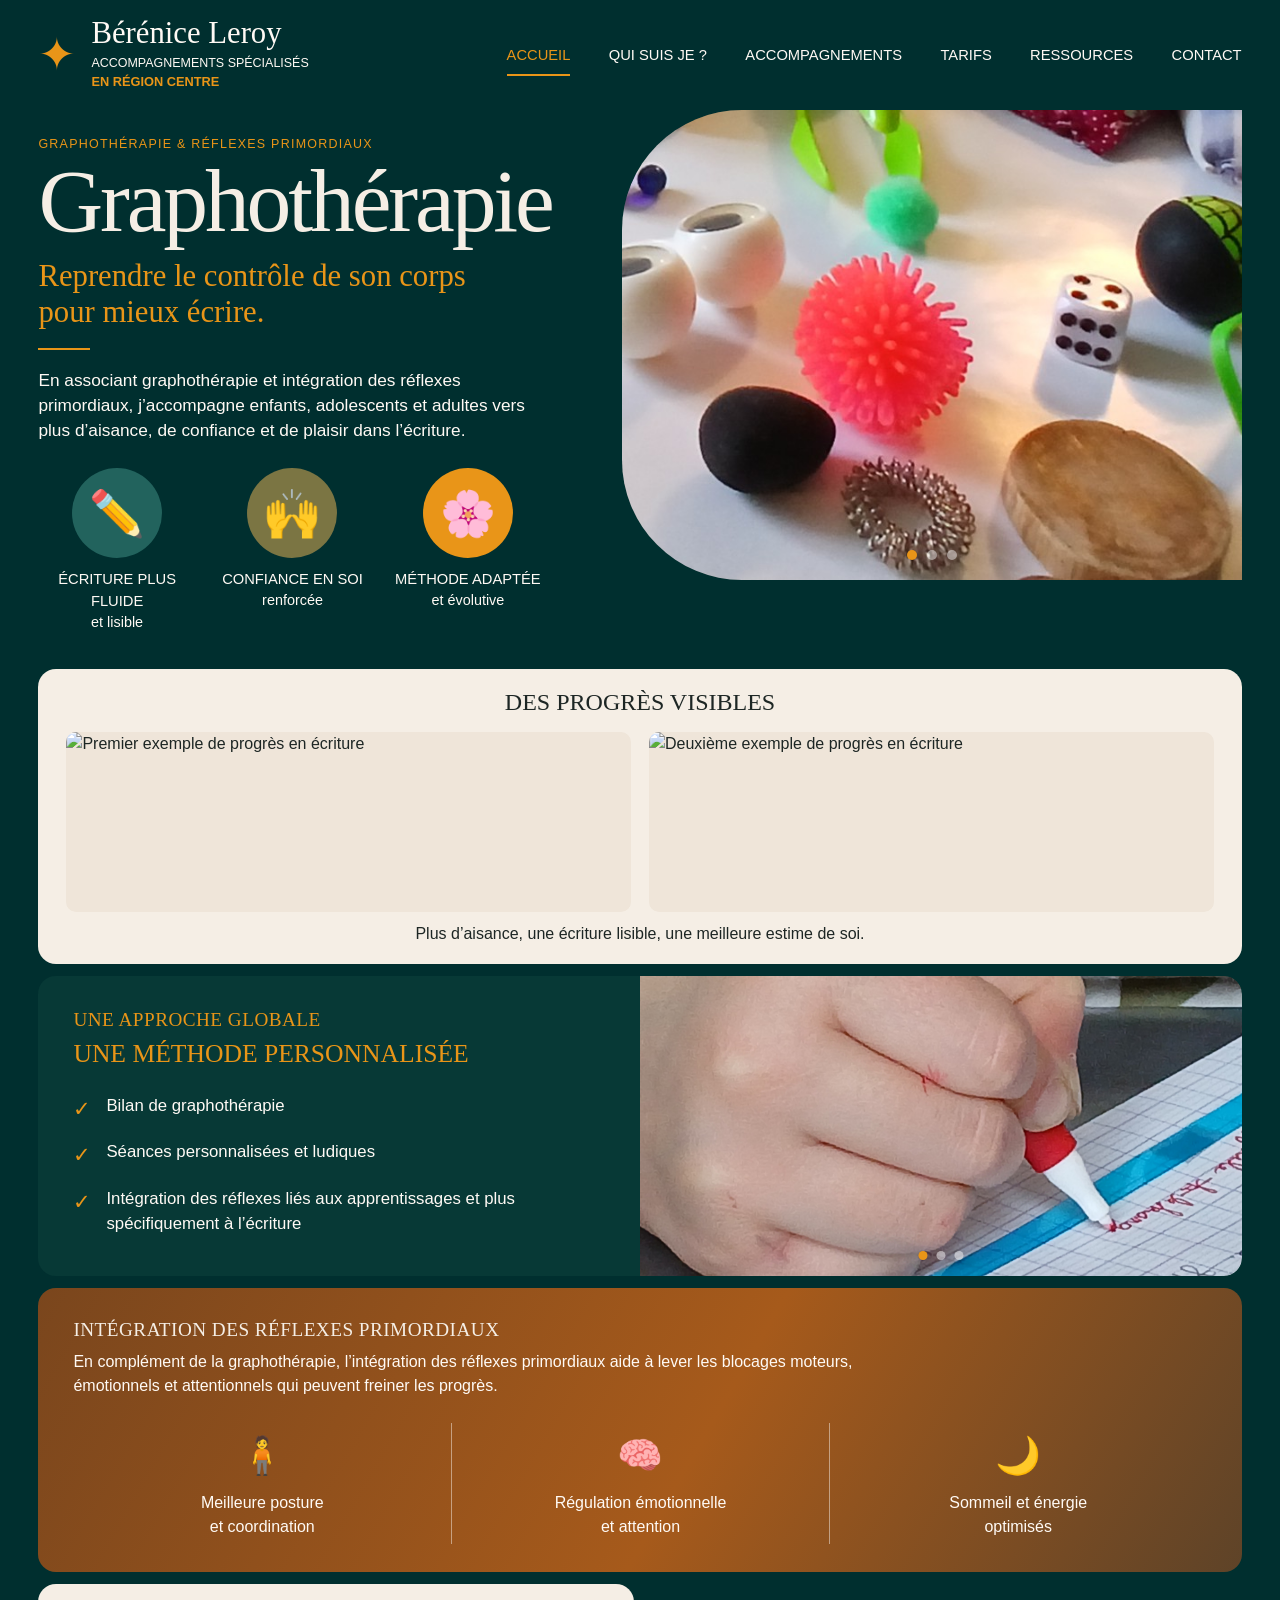
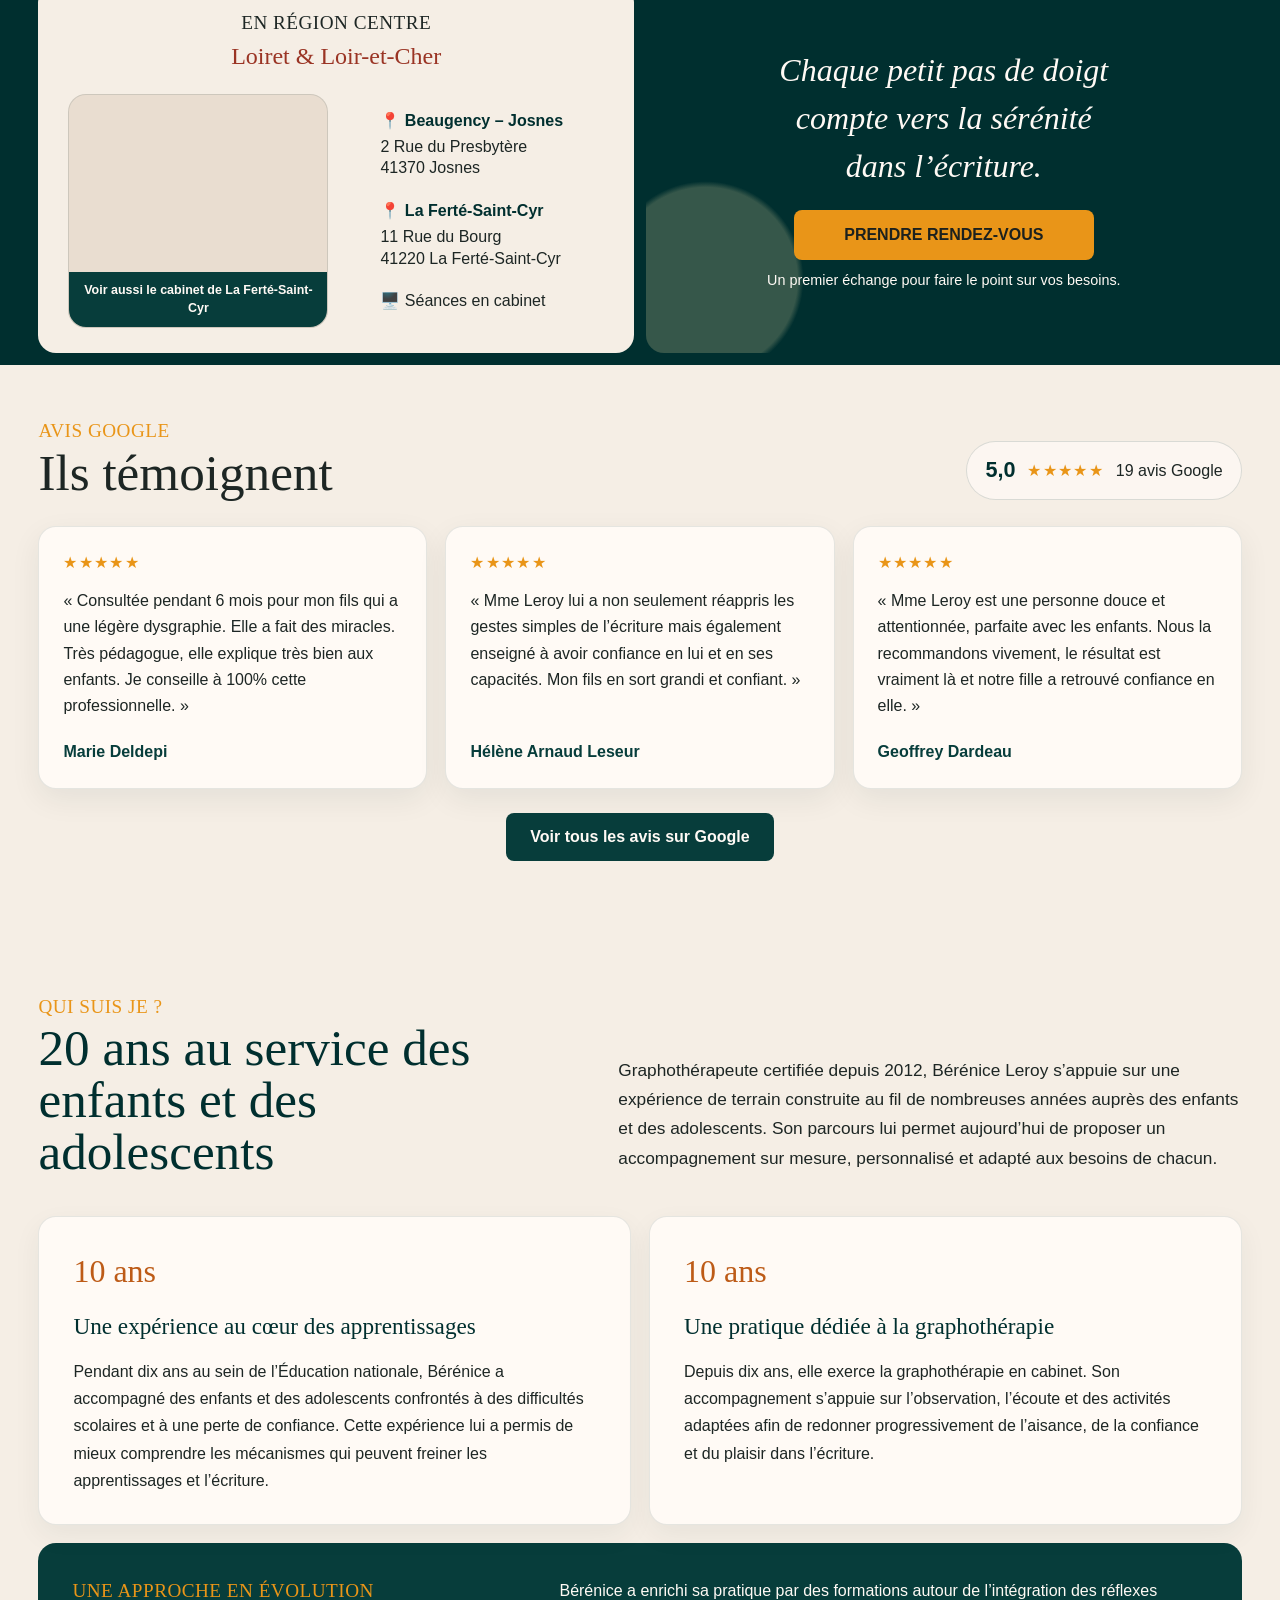
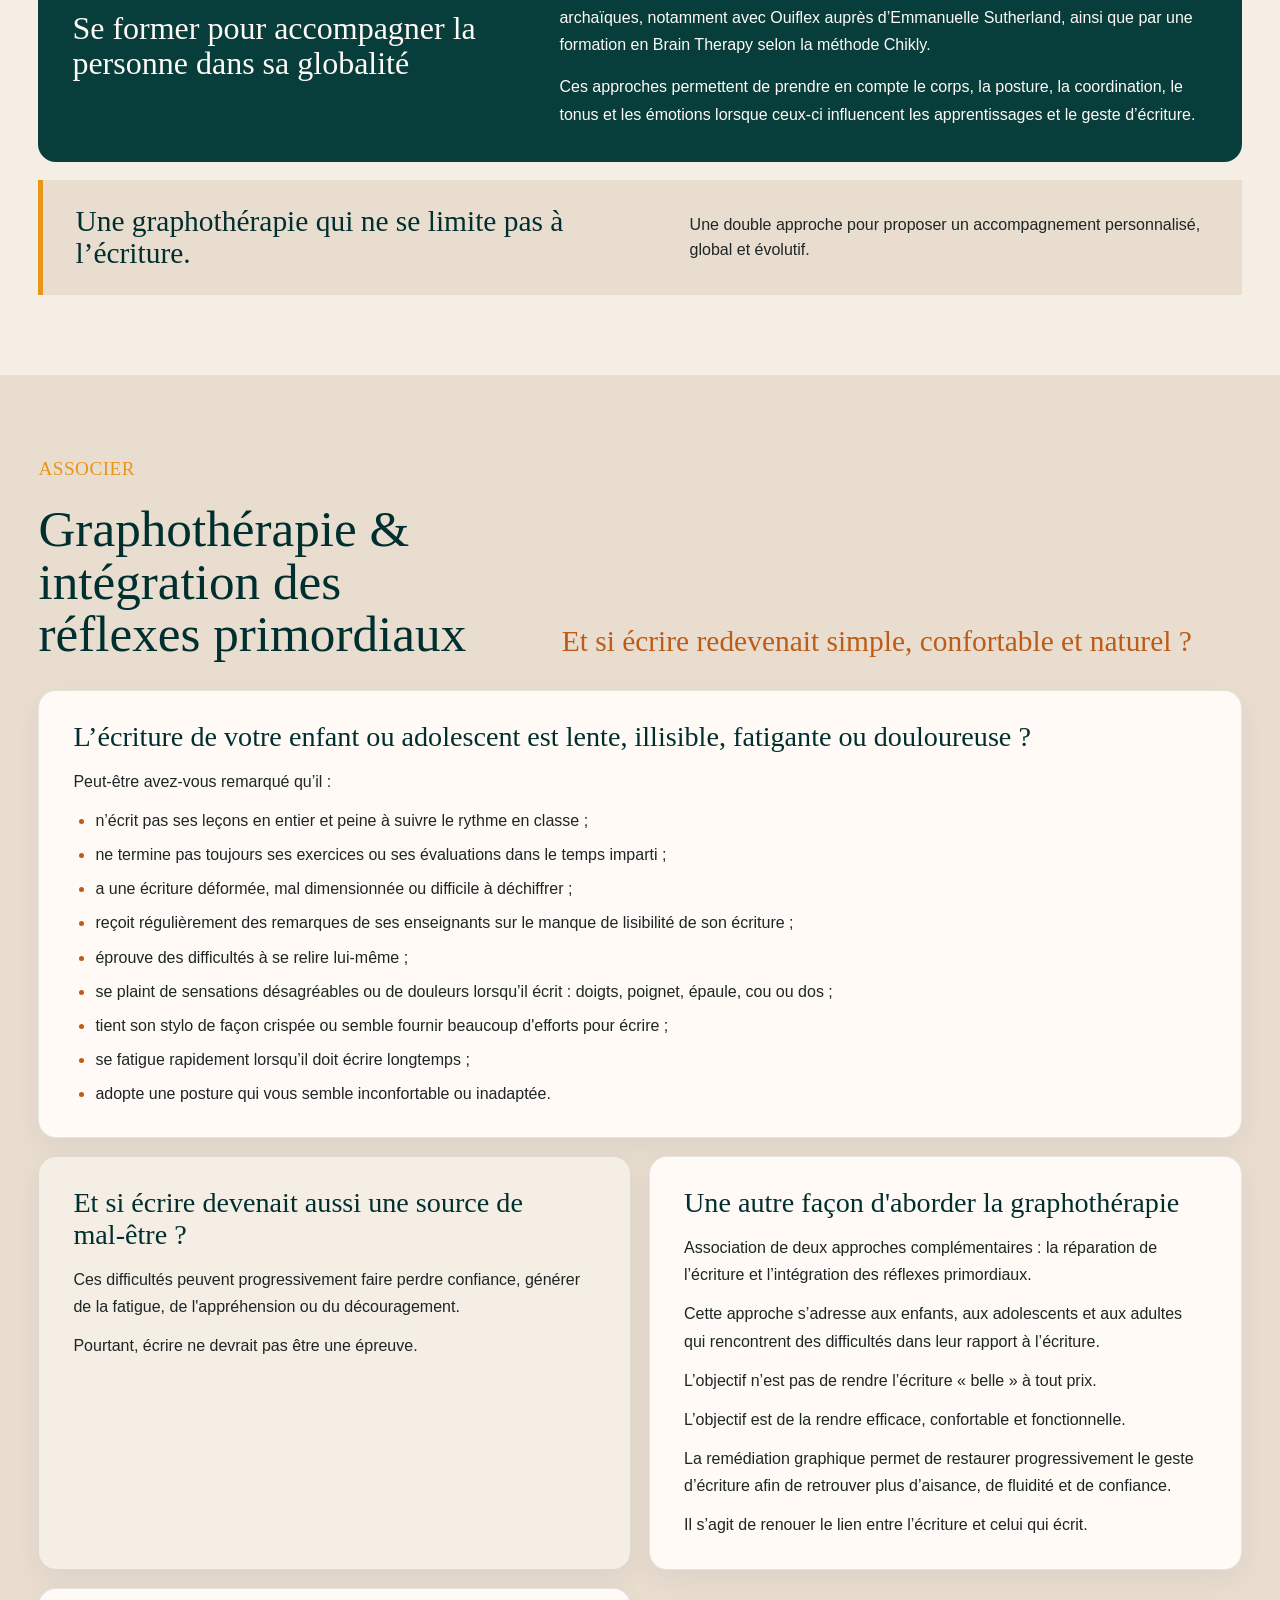
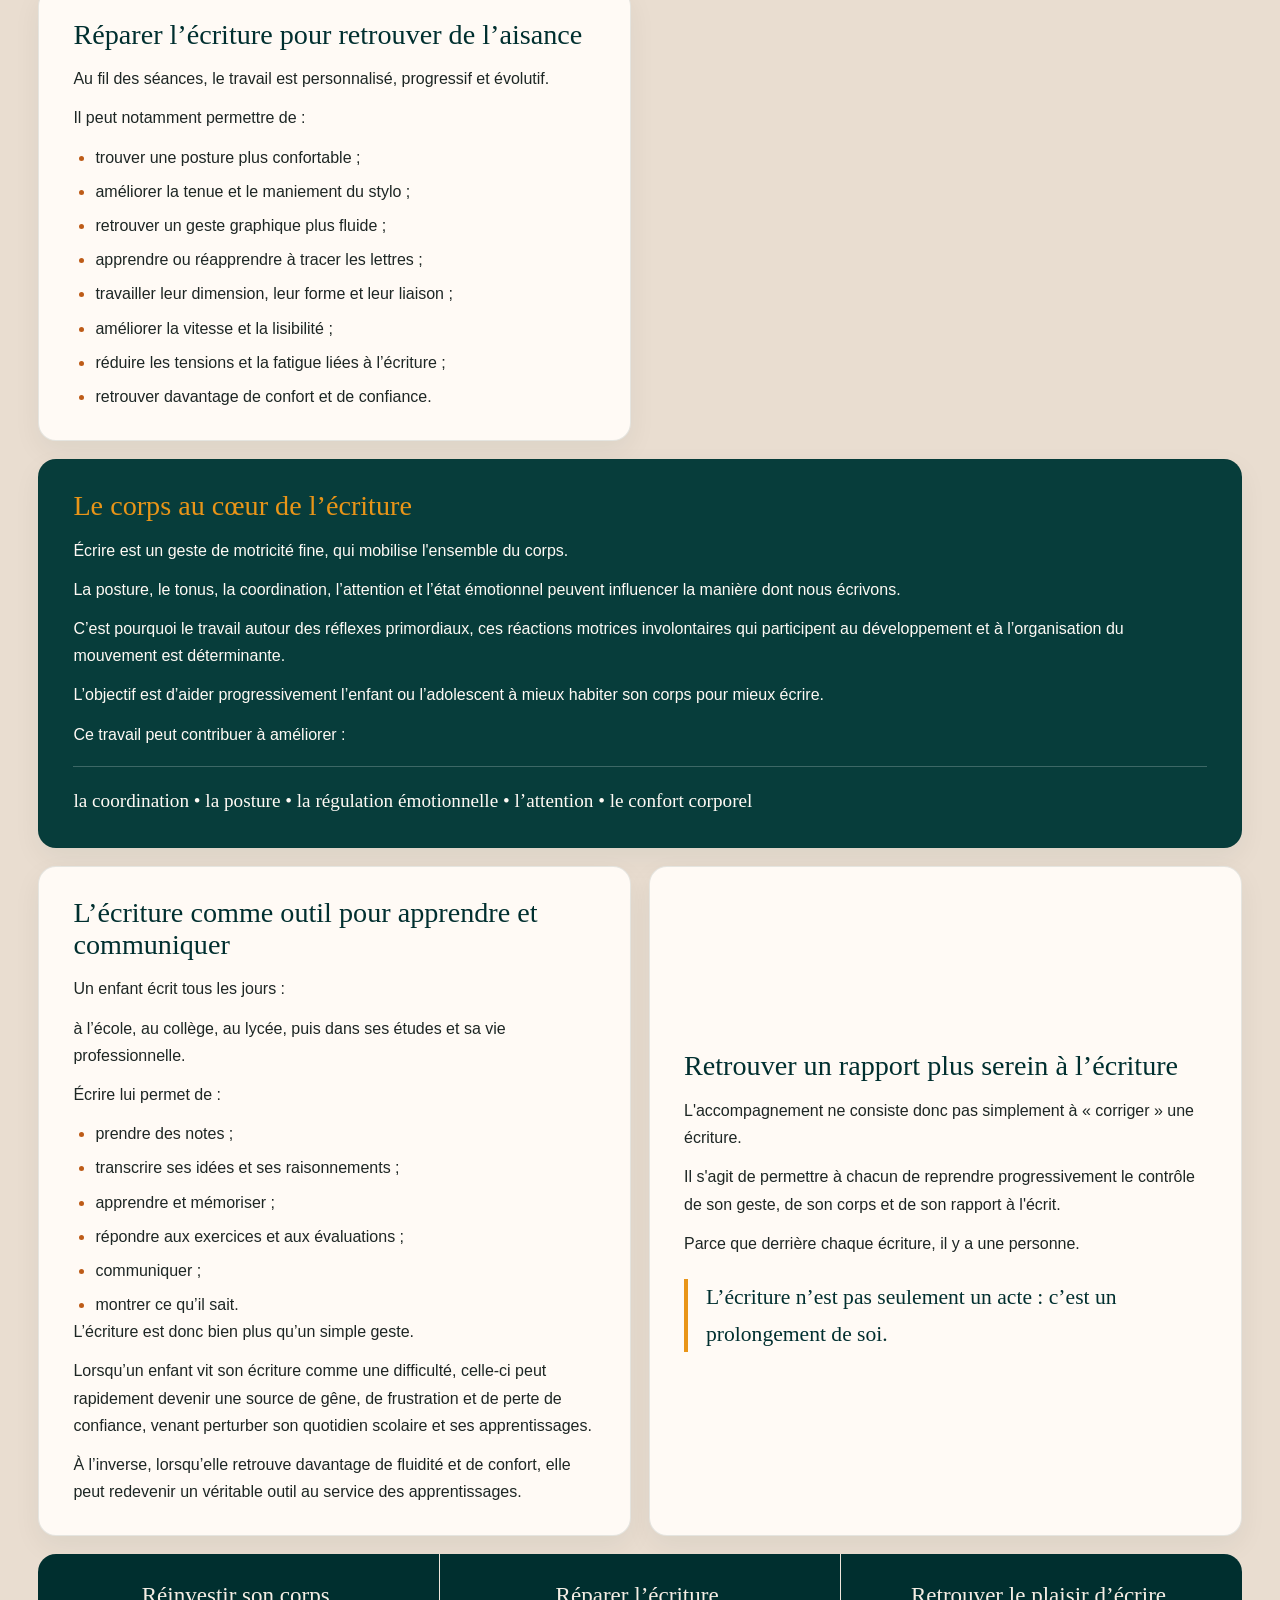
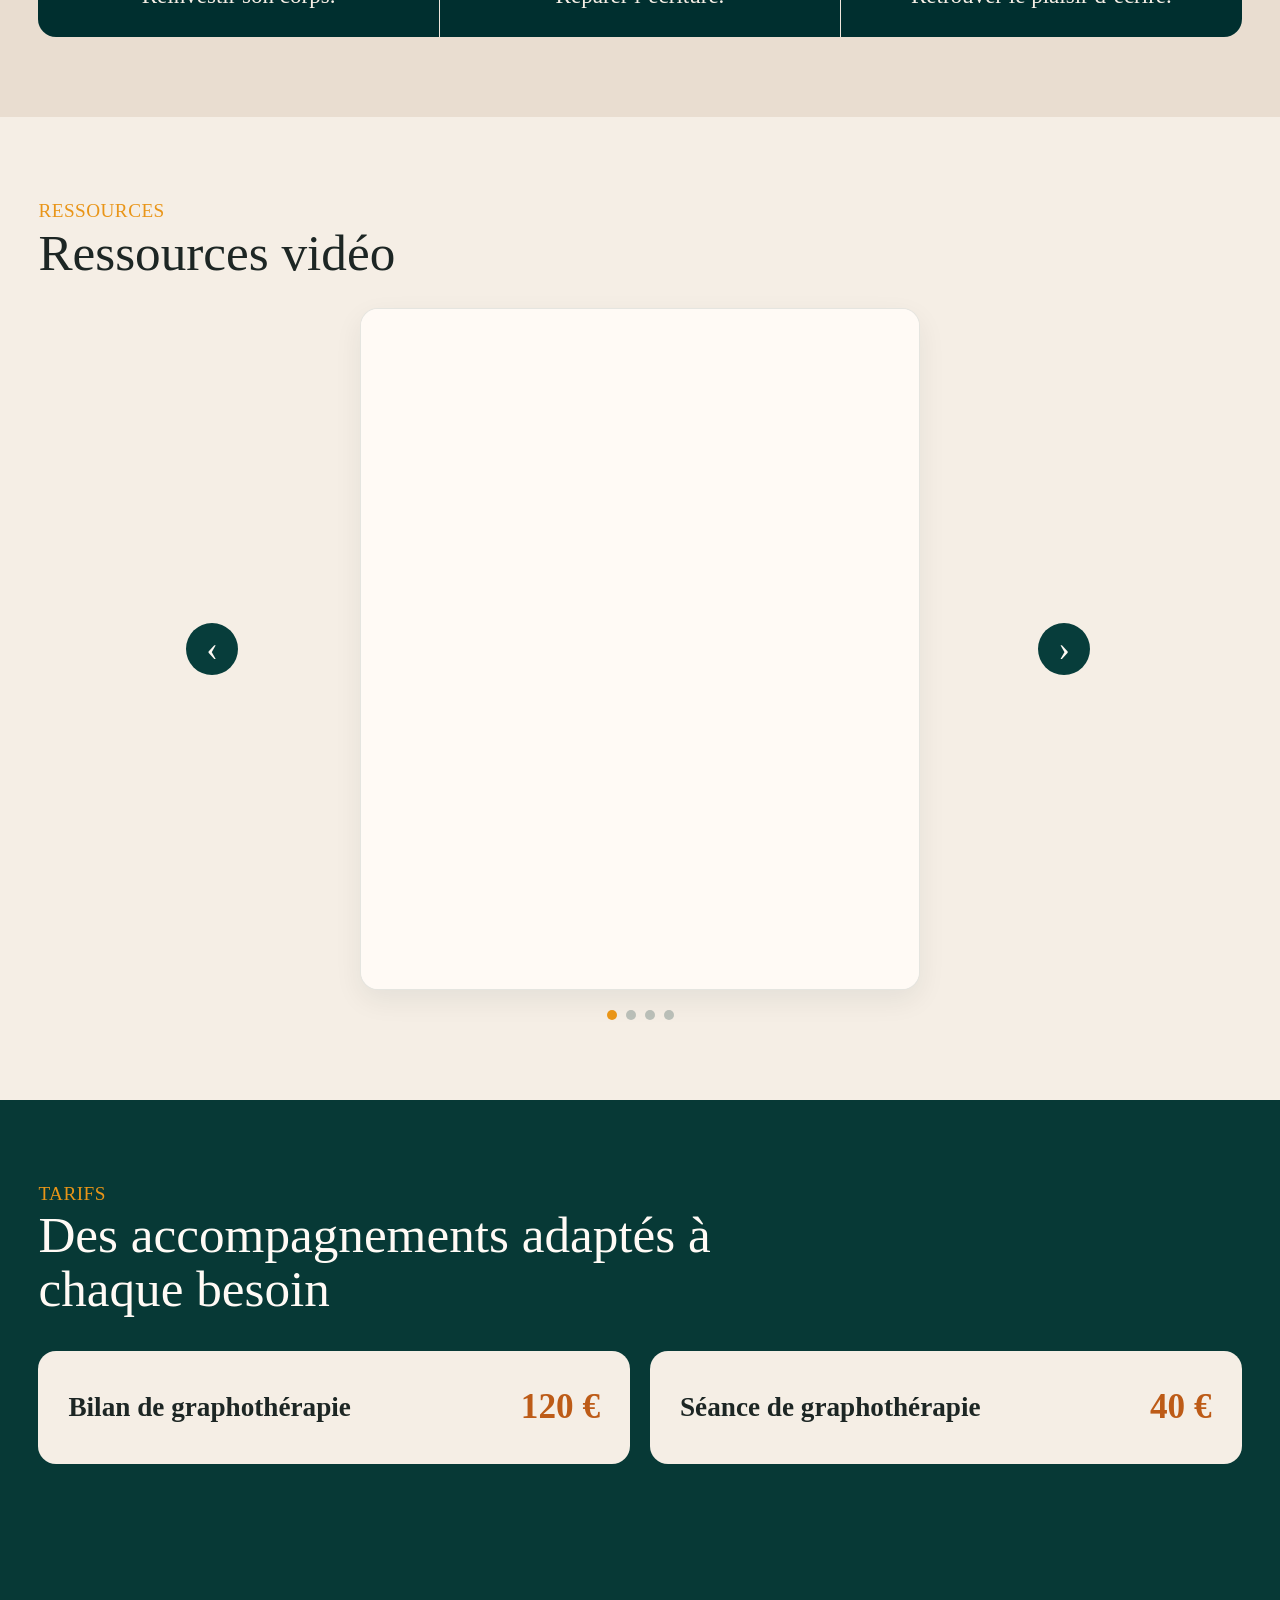
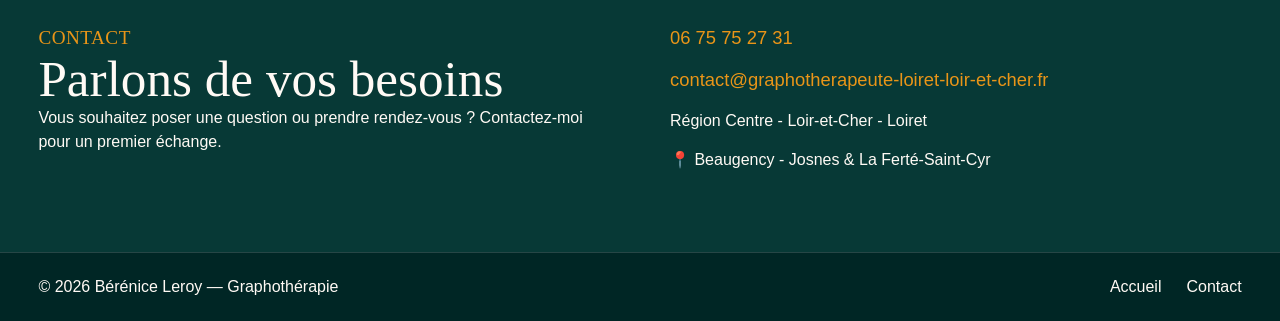
==== index.html @ ff58ca04 "add "accompagnement"" ====
<!DOCTYPE html>
<html lang="fr">
<head>
  <meta charset="UTF-8">
  <meta name="viewport" content="width=device-width, initial-scale=1.0">

  <title>Graphothérapie en région Centre | Bérénice Leroy</title>
  <meta
    name="description"
    content="Accompagnement en graphothérapie pour enfants, adolescents et adultes en région Centre. Écriture, confiance en soi et intégration des réflexes primordiaux."
  >

  <link rel="stylesheet" href="style.css">
</head>

<body>

  <header class="site-header">
    <div class="container header-inner">

      <a href="#accueil" class="brand">
        <div class="brand-icon" aria-hidden="true">✦</div>

        <div class="brand-text">
          <span class="brand-name">Bérénice Leroy</span>
          <span class="brand-subtitle">Accompagnements spécialisés</span>
          <span class="brand-region">En région Centre</span>
        </div>
      </a>

      <nav class="main-nav" aria-label="Navigation principale">
        <a href="#accueil" class="active">Accueil</a>
        <a href="#quisuisje">Qui suis je ?</a>
        <a href="#accompagnement-detail">Accompagnements</a>
        <a href="#tarifs">Tarifs</a>
        <a href="#ressources">Ressources</a>
        <a href="#contact">Contact</a>
      </nav>

    </div>
  </header>


  <main>

    <section class="hero" id="accueil">
      <div class="container hero-grid">

        <div class="hero-content">
          <p class="eyebrow">Graphothérapie & réflexes primordiaux</p>

          <h1>Graphothérapie</h1>

          <h2>Reprendre le contrôle de son corps<br>pour mieux écrire.</h2>

          <div class="accent-line"></div>

          <p class="hero-text">
            En associant graphothérapie et intégration des réflexes primordiaux,
            j’accompagne enfants, adolescents et adultes vers plus d’aisance,
            de confiance et de plaisir dans l’écriture.
          </p>

          <div class="benefits">

            <article class="benefit-card">
              <div class="benefit-icon">✏️</div>
              <h3>Écriture plus fluide</h3>
              <p>et lisible</p>
            </article>

            <article class="benefit-card">
              <div class="benefit-icon">🙌</div>
              <h3>Confiance en soi</h3>
              <p>renforcée</p>
            </article>

            <article class="benefit-card">
              <div class="benefit-icon">🌸</div>
              <h3>Méthode adaptée</h3>
              <p>et évolutive</p>
            </article>

          </div>
        </div>


        <div class="hero-visual">
  <div class="hero-slider">
    <img src="images/crayon1.jpg" alt="Matériel utilisé en graphothérapie" class="hero-slide active">
    <img src="images/crayon2.jpg" alt="Stylos et outils d'écriture" class="hero-slide">
    <img src="images/crayon3.jpg" alt="Matériel ludique et outils de motricité fine" class="hero-slide">

    <div class="hero-dots" aria-label="Navigation des images">
      <button class="hero-dot active" aria-label="Afficher l'image 1"></button>
      <button class="hero-dot" aria-label="Afficher l'image 2"></button>
      <button class="hero-dot" aria-label="Afficher l'image 3"></button>
    </div>
  </div>
</div>
    </section>


    <section class="progress-section">
    <div class="container">

        <div class="progress-card">

            <h2>Des progrès visibles</h2>

            <div class="progress-comparison">

    <div class="writing-sample">
        <img src="images/écriture avantaprès 1.jpg"
             alt="Premier exemple de progrès en écriture"
             class="progress-image" onclick="openProgressImage(this.src)">
    </div>

    <div class="writing-sample">
        <img src="images/écriture avantaprès 2.jpg"
             alt="Deuxième exemple de progrès en écriture"
             class="progress-image" onclick="openProgressImage(this.src)">
    </div>

</div>

            <p class="progress-caption">
                Plus d’aisance, une écriture lisible, une meilleure estime de soi.
            </p>

        </div>

    </div>
</section>


    <section class="approach-section" id="accompagnements">
      <div class="container approach-grid">

        <div class="approach-content">
          <p class="section-kicker">Une approche globale</p>

          <h2>Une méthode personnalisée</h2>

          <ul class="approach-list">
            <li>
              <span class="list-icon">✓</span>
              <span>Bilan de graphothérapie</span>
            </li>

            <li>
              <span class="list-icon">✓</span>
              <span>Séances personnalisées et ludiques</span>
            </li>

            <li>
              <span class="list-icon">✓</span>
              <span>
                Intégration des réflexes liés aux apprentissages
                et plus spécifiquement à l’écriture
              </span>
            </li>
          </ul>
        </div>

        <div class="approach-visual" style="position:relative; min-height:300px; height:300px; overflow:hidden;">
          <div class="approach-slider" style="position:absolute; inset:0; overflow:hidden; background:#183a36; border-radius:0 18px 18px 0;">
            <img src="images/accompagnement1.jpg"
                 alt="Exercice de graphothérapie avec feutre"
                 class="approach-slide active"
                 style="position:absolute; inset:0; width:100%; height:100%; object-fit:cover; object-position:center; opacity:1; transition:opacity .8s ease;">
            <img src="images/accompagnement2.jpg"
                 alt="Exercice de graphothérapie avec stylo"
                 class="approach-slide"
                 style="position:absolute; inset:0; width:100%; height:100%; object-fit:contain; object-position:center; opacity:0; transition:opacity .8s ease; background:#183a36;">
            <img src="images/accompagnement3.jpg"
                 alt="Exercice d’écriture guidée"
                 class="approach-slide"
                 style="position:absolute; inset:0; width:100%; height:100%; object-fit:cover; object-position:center; opacity:0; transition:opacity .8s ease;">

            <div class="approach-dots" aria-label="Navigation des photos d’accompagnement"
                 style="position:absolute; left:50%; bottom:16px; transform:translateX(-50%); display:flex; gap:9px; z-index:4;">
              <button class="approach-dot active" aria-label="Afficher la photo d’accompagnement 1"
                      style="width:9px; height:9px; border:0; border-radius:50%; background:#e99518; cursor:pointer; padding:0;"></button>
              <button class="approach-dot" aria-label="Afficher la photo d’accompagnement 2"
                      style="width:9px; height:9px; border:0; border-radius:50%; background:rgba(255,255,255,.48); cursor:pointer; padding:0;"></button>
              <button class="approach-dot" aria-label="Afficher la photo d’accompagnement 3"
                      style="width:9px; height:9px; border:0; border-radius:50%; background:rgba(255,255,255,.48); cursor:pointer; padding:0;"></button>
            </div>
          </div>
        </div>

      </div>
    </section>


    <section class="reflexes-section">
      <div class="container">

        <div class="reflexes-card">

          <div class="reflexes-intro">
            <p class="section-kicker">Intégration des réflexes primordiaux</p>

            <p>
              En complément de la graphothérapie, l’intégration des réflexes
              primordiaux aide à lever les blocages moteurs, émotionnels
              et attentionnels qui peuvent freiner les progrès.
            </p>
          </div>

          <div class="reflexes-benefits">

            <article>
              <div class="reflex-icon">🧍</div>
              <h3>Meilleure posture</h3>
              <p>et coordination</p>
            </article>

            <article>
              <div class="reflex-icon">🧠</div>
              <h3>Régulation émotionnelle</h3>
              <p>et attention</p>
            </article>

            <article>
              <div class="reflex-icon">🌙</div>
              <h3>Sommeil et énergie</h3>
              <p>optimisés</p>
            </article>

          </div>

        </div>

      </div>
    </section>


    <section class="region-section">
      <div class="container region-grid">

        <div class="region-card">
          <p class="section-kicker">En région Centre</p>

          <h2>Loiret & Loir-et-Cher</h2>

          <div class="region-content">

            <div class="cabinet-map">
              <iframe
                src="https://www.google.com/maps?q=2%20Rue%20du%20Presbyt%C3%A8re%2C%2041370%20Josnes&output=embed"
                title="Carte du cabinet de Josnes"
                loading="lazy"
                referrerpolicy="no-referrer-when-downgrade">
              </iframe>
              <a class="map-secondary-link"
                 href="https://www.google.com/maps/search/?api=1&query=11%20Rue%20du%20Bourg%2C%2041220%20La%20Fert%C3%A9-Saint-Cyr"
                 target="_blank" rel="noopener noreferrer">
                Voir aussi le cabinet de La Ferté-Saint-Cyr
              </a>
            </div>

            <div class="region-details">
              <div>
                <strong>📍 Beaugency – Josnes</strong>
                <p>2 Rue du Presbytère<br>41370 Josnes</p>
              </div>
              <div>
                <strong>📍 La Ferté-Saint-Cyr</strong>
                <p>11 Rue du Bourg<br>41220 La Ferté-Saint-Cyr</p>
              </div>
              <p>🖥️ Séances en cabinet</p>
            </div>

          </div>
        </div>


        <div class="appointment-card">

          <p class="appointment-quote">
            Chaque petit pas de doigt<br>
            compte vers la sérénité<br>
            dans l’écriture.
          </p>

          <a href="mailto:contact@graphotherapeute-loiret-loir-et-cher.fr?subject=Demande%20de%20rendez-vous" class="cta-button">
            Prendre rendez-vous
          </a>

          <p class="appointment-note">
            Un premier échange pour faire le point sur vos besoins.
          </p>

        </div>

      </div>
    </section>


    <section class="reviews-section" id="avis">
      <div class="container">
        <div class="reviews-header"><div><p class="section-kicker">Avis Google</p><h2>Ils témoignent</h2></div>
          <div class="google-rating"><strong>5,0</strong><span class="review-stars">★★★★★</span><span>19 avis Google</span></div>
        </div>
        <div class="reviews-grid">
          <article class="review-card"><div class="review-stars">★★★★★</div><p>« Consultée pendant 6 mois pour mon fils qui a une légère dysgraphie. Elle a fait des miracles. Très pédagogue, elle explique très bien aux enfants. Je conseille à 100% cette professionnelle. »</p><footer>Marie Deldepi</footer></article>
          <article class="review-card"><div class="review-stars">★★★★★</div><p>« Mme Leroy lui a non seulement réappris les gestes simples de l’écriture mais également enseigné à avoir confiance en lui et en ses capacités. Mon fils en sort grandi et confiant. »</p><footer>Hélène Arnaud Leseur</footer></article>
          <article class="review-card"><div class="review-stars">★★★★★</div><p>« Mme Leroy est une personne douce et attentionnée, parfaite avec les enfants. Nous la recommandons vivement, le résultat est vraiment là et notre fille a retrouvé confiance en elle. »</p><footer>Geoffrey Dardeau</footer></article>
        </div>
        <div class="reviews-action"><a class="google-reviews-link" href="https://share.google/9VYpyXIqW1ytSVG9W" target="_blank" rel="noopener noreferrer">Voir tous les avis sur Google</a></div>
      </div>
    </section>

    <section class="about-section" id="quisuisje">
      <div class="container">

        <div class="about-intro">
          <div>
            <p class="section-kicker">Qui suis je ?</p>
            <h2>20 ans au service des enfants et des adolescents</h2>
          </div>

          <p class="about-lead">
            Graphothérapeute certifiée depuis 2012, Bérénice Leroy s’appuie sur une expérience
            de terrain construite au fil de nombreuses années auprès des enfants et des adolescents.
            Son parcours lui permet aujourd’hui de proposer un accompagnement sur mesure,
            personnalisé et adapté aux besoins de chacun.
          </p>
        </div>

        <div class="about-columns">
          <article class="about-card">
            <span class="about-number">10 ans</span>
            <h3>Une expérience au cœur des apprentissages</h3>
            <p>
              Pendant dix ans au sein de l’Éducation nationale, Bérénice a accompagné des enfants
              et des adolescents confrontés à des difficultés scolaires et à une perte de confiance.
              Cette expérience lui a permis de mieux comprendre les mécanismes qui peuvent freiner
              les apprentissages et l’écriture.
            </p>
          </article>

          <article class="about-card">
            <span class="about-number">10 ans</span>
            <h3>Une pratique dédiée à la graphothérapie</h3>
            <p>
              Depuis dix ans, elle exerce la graphothérapie en cabinet. Son accompagnement
              s’appuie sur l’observation, l’écoute et des activités adaptées afin de redonner
              progressivement de l’aisance, de la confiance et du plaisir dans l’écriture.
            </p>
          </article>
        </div>

        <div class="about-evolution">
          <div class="about-evolution-title">
            <p class="section-kicker">Une approche en évolution</p>
            <h3>Se former pour accompagner la personne dans sa globalité</h3>
          </div>

          <div class="about-evolution-text">
            <p>
              Bérénice a enrichi sa pratique par des formations autour de l’intégration des réflexes
              archaïques, notamment avec Ouiflex auprès d’Emmanuelle Sutherland, ainsi que par une
              formation en Brain Therapy selon la méthode Chikly.
            </p>
            <p>
              Ces approches permettent de prendre en compte le corps, la posture, la coordination,
              le tonus et les émotions lorsque ceux-ci influencent les apprentissages et le geste
              d’écriture.
            </p>
          </div>
        </div>

        <div class="about-signature">
          <span>Une graphothérapie qui ne se limite pas à l’écriture.</span>
          <p>
            Une double approche pour proposer un accompagnement personnalisé,
            global et évolutif.
          </p>
        </div>

      </div>
    </section>


    <section class="accompagnement-detail-section" id="accompagnement-detail">
      <div class="container">
        <div class="accompagnement-detail-intro">
          <p class="section-kicker">Associer</p>
          <h2>Graphothérapie &amp; intégration des réflexes primordiaux</h2>
          <p class="accompagnement-detail-hook">Et si écrire redevenait simple, confortable et naturel ?</p>
        </div>

        <div class="accompagnement-detail-grid">
          <article class="accompagnement-detail-card accompagnement-detail-card-wide">
            <h3>L’écriture de votre enfant ou adolescent est lente, illisible, fatigante ou douloureuse ?</h3>
            <p>Peut-être avez-vous remarqué qu’il :</p>
            <ul>
              <li>n’écrit pas ses leçons en entier et peine à suivre le rythme en classe ;</li>
              <li>ne termine pas toujours ses exercices ou ses évaluations dans le temps imparti ;</li>
              <li>a une écriture déformée, mal dimensionnée ou difficile à déchiffrer ;</li>
              <li>reçoit régulièrement des remarques de ses enseignants sur le manque de lisibilité de son écriture ;</li>
              <li>éprouve des difficultés à se relire lui-même ;</li>
              <li>se plaint de sensations désagréables ou de douleurs lorsqu’il écrit : doigts, poignet, épaule, cou ou dos ;</li>
              <li>tient son stylo de façon crispée ou semble fournir beaucoup d'efforts pour écrire ;</li>
              <li>se fatigue rapidement lorsqu’il doit écrire longtemps ;</li>
              <li>adopte une posture qui vous semble inconfortable ou inadaptée.</li>
            </ul>
          </article>

          <article class="accompagnement-detail-card accompagnement-detail-emphasis">
            <h3>Et si écrire devenait aussi une source de mal-être ?</h3>
            <p>Ces difficultés peuvent progressivement faire perdre confiance, générer de la fatigue, de l'appréhension ou du découragement.</p>
            <p>Pourtant, écrire ne devrait pas être une épreuve.</p>
          </article>

          <article class="accompagnement-detail-card">
            <h3>Une autre façon d'aborder la graphothérapie</h3>
            <p>Association de deux approches complémentaires : la réparation de l’écriture et l’intégration des réflexes primordiaux.</p>
            <p>Cette approche s’adresse aux enfants, aux adolescents et aux adultes qui rencontrent des difficultés dans leur rapport à l’écriture.</p>
            <p>L’objectif n’est pas de rendre l’écriture « belle » à tout prix.</p>
            <p>L’objectif est de la rendre efficace, confortable et fonctionnelle.</p>
            <p>La remédiation graphique permet de restaurer progressivement le geste d’écriture afin de retrouver plus d’aisance, de fluidité et de confiance.</p>
            <p>Il s’agit de renouer le lien entre l’écriture et celui qui écrit.</p>
          </article>

          <article class="accompagnement-detail-card">
            <h3>Réparer l’écriture pour retrouver de l’aisance</h3>
            <p>Au fil des séances, le travail est personnalisé, progressif et évolutif.</p>
            <p>Il peut notamment permettre de :</p>
            <ul>
              <li>trouver une posture plus confortable ;</li><li>améliorer la tenue et le maniement du stylo ;</li>
              <li>retrouver un geste graphique plus fluide ;</li><li>apprendre ou réapprendre à tracer les lettres ;</li>
              <li>travailler leur dimension, leur forme et leur liaison ;</li><li>améliorer la vitesse et la lisibilité ;</li>
              <li>réduire les tensions et la fatigue liées à l’écriture ;</li><li>retrouver davantage de confort et de confiance.</li>
            </ul>
          </article>

          <article class="accompagnement-detail-card accompagnement-detail-card-wide accompagnement-detail-dark">
            <h3>Le corps au cœur de l’écriture</h3>
            <p>Écrire est un geste de motricité fine, qui mobilise l'ensemble du corps.</p>
            <p>La posture, le tonus, la coordination, l’attention et l’état émotionnel peuvent influencer la manière dont nous écrivons.</p>
            <p>C’est pourquoi le travail autour des réflexes primordiaux, ces réactions motrices involontaires qui participent au développement et à l’organisation du mouvement est déterminante.</p>
            <p>L’objectif est d’aider progressivement l’enfant ou l’adolescent à mieux habiter son corps pour mieux écrire.</p>
            <p>Ce travail peut contribuer à améliorer :</p>
            <p class="accompagnement-detail-keywords">la coordination • la posture • la régulation émotionnelle • l’attention • le confort corporel</p>
          </article>

          <article class="accompagnement-detail-card">
            <h3>L’écriture comme outil pour apprendre et communiquer</h3>
            <p>Un enfant écrit tous les jours :</p>
            <p>à l’école, au collège, au lycée, puis dans ses études et sa vie professionnelle.</p>
            <p>Écrire lui permet de :</p>
            <ul><li>prendre des notes ;</li><li>transcrire ses idées et ses raisonnements ;</li><li>apprendre et mémoriser ;</li><li>répondre aux exercices et aux évaluations ;</li><li>communiquer ;</li><li>montrer ce qu’il sait.</li></ul>
            <p>L’écriture est donc bien plus qu’un simple geste.</p>
            <p>Lorsqu’un enfant vit son écriture comme une difficulté, celle-ci peut rapidement devenir une source de gêne, de frustration et de perte de confiance, venant perturber son quotidien scolaire et ses apprentissages.</p>
            <p>À l’inverse, lorsqu’elle retrouve davantage de fluidité et de confort, elle peut redevenir un véritable outil au service des apprentissages.</p>
          </article>

          <article class="accompagnement-detail-card accompagnement-detail-closing">
            <h3>Retrouver un rapport plus serein à l’écriture</h3>
            <p>L'accompagnement ne consiste donc pas simplement à « corriger » une écriture.</p>
            <p>Il s'agit de permettre à chacun de reprendre progressivement le contrôle de son geste, de son corps et de son rapport à l'écrit.</p>
            <p>Parce que derrière chaque écriture, il y a une personne.</p>
            <p class="accompagnement-detail-quote">L’écriture n’est pas seulement un acte : c’est un prolongement de soi.</p>
          </article>
        </div>

        <div class="accompagnement-detail-signature">
          <span>Réinvestir son corps.</span><span>Réparer l’écriture.</span><span>Retrouver le plaisir d’écrire.</span>
        </div>
      </div>
    </section>



    <section class="resources-section" id="ressources">
      <div class="container">
        <div class="section-heading resources-video-heading">
          <p class="section-kicker">Ressources</p>
          <h2>Ressources vidéo</h2>
        </div>

        <div class="instagram-carousel" aria-label="Ressources vidéo Instagram">
          <button class="instagram-carousel-arrow instagram-carousel-prev"
                  type="button"
                  aria-label="Vidéo précédente">‹</button>

          <div class="instagram-carousel-stage">
            <article class="instagram-slide active"
                     data-src="https://www.instagram.com/reel/DZIx2GZsQee/embed">
              <div class="instagram-player">
                <iframe
                  src="https://www.instagram.com/reel/DZIx2GZsQee/embed"
                  title="Ressource vidéo Instagram 1"
                  loading="lazy"
                  allowfullscreen>
                </iframe>
              </div>
            </article>

            <article class="instagram-slide"
                     data-src="https://www.instagram.com/tv/DYxZmJ3Cit0/embed">
              <div class="instagram-player"></div>
              <p class="instagram-video-title">Les astuces pour mieux écrire. Partie 2: le positionnement de la main sous la ligne</p>
            </article>

            <article class="instagram-slide"
                     data-src="https://www.instagram.com/reel/DY2fQM6MQgf/embed">
              <div class="instagram-player"></div>
            </article>

            <article class="instagram-slide"
                     data-src="https://www.instagram.com/reel/DZI0Ci3MR1U/embed">
              <div class="instagram-player"></div>
              <p class="instagram-video-title">Activité de mobilité digitale et de dissociation des doigts</p>
            </article>
          </div>

          <button class="instagram-carousel-arrow instagram-carousel-next"
                  type="button"
                  aria-label="Vidéo suivante">›</button>

          <div class="instagram-carousel-dots" aria-label="Navigation des vidéos">
            <button class="instagram-carousel-dot active" type="button" aria-label="Afficher la vidéo 1"></button>
            <button class="instagram-carousel-dot" type="button" aria-label="Afficher la vidéo 2"></button>
            <button class="instagram-carousel-dot" type="button" aria-label="Afficher la vidéo 3"></button>
            <button class="instagram-carousel-dot" type="button" aria-label="Afficher la vidéo 4"></button>
          </div>
        </div>
      </div>
    </section>

    <section class="tarifs-section" id="tarifs">
      <div class="container">

        <div class="section-heading">
          <p class="section-kicker">Tarifs</p>
          <h2>Des accompagnements adaptés à chaque besoin</h2>
        </div>

        <div class="tarifs-grid">

          <article class="tarif-card">
            <h3>Bilan de graphothérapie</h3>
            <p class="tarif-price">120 €</p>
          </article>

          <article class="tarif-card">
            <h3>Séance de graphothérapie</h3>
            <p class="tarif-price">40 €</p>
          </article>

        </div>

      </div>
    </section>

<section class="contact-section" id="contact">
      <div class="container contact-grid">

        <div>
          <p class="section-kicker">Contact</p>

          <h2>Parlons de vos besoins</h2>

          <p>
            Vous souhaitez poser une question ou prendre rendez-vous ?
            Contactez-moi pour un premier échange.
          </p>
        </div>

        <div class="contact-details">
          <a href="tel:+33675752731">06 75 75 27 31</a>
          <a href="mailto:contact@graphotherapeute-loiret-loir-et-cher.fr">
            contact@graphotherapeute-loiret-loir-et-cher.fr
          </a>

          <p>Région Centre - Loir-et-Cher - Loiret</p>
          <p>📍 Beaugency - Josnes & La Ferté-Saint-Cyr</p>
        </div>

      </div>
    </section>

  </main>


  <footer class="site-footer">
    <div class="container footer-inner">

      <p>© 2026 Bérénice Leroy — Graphothérapie</p>

      <nav aria-label="Navigation secondaire">
        <a href="#accueil">Accueil</a>
        <a href="#contact">Contact</a>
      </nav>

    </div>
  </footer>


  <div id="progress-lightbox" class="progress-lightbox" aria-hidden="true">
    <button class="progress-lightbox-close" type="button" aria-label="Fermer l’image agrandie">&times;</button>
    <img id="progress-lightbox-image" src="" alt="Exemple d’écriture agrandi">
  </div>

  <script>
  const slides = document.querySelectorAll('.hero-slide');
  const dots = document.querySelectorAll('.hero-dot');
  let currentSlide = 0;

  function showSlide(index) {
    slides.forEach(slide => slide.classList.remove('active'));
    dots.forEach(dot => dot.classList.remove('active'));

    slides[index].classList.add('active');
    dots[index].classList.add('active');
    currentSlide = index;
  }

  dots.forEach((dot, index) => {
    dot.addEventListener('click', () => showSlide(index));
  });

  setInterval(() => {
    showSlide((currentSlide + 1) % slides.length);
  }, 4500);

  const approachSlides = document.querySelectorAll('.approach-slide');
  const approachDots = document.querySelectorAll('.approach-dot');
  let currentApproachSlide = 0;

  function showApproachSlide(index) {
    approachSlides.forEach((slide, i) => {
      slide.classList.toggle('active', i === index);
      slide.style.opacity = i === index ? '1' : '0';
    });

    approachDots.forEach((dot, i) => {
      dot.classList.toggle('active', i === index);
      dot.style.background = i === index
        ? '#e99518'
        : 'rgba(255,255,255,.48)';
    });

    currentApproachSlide = index;
  }

  approachDots.forEach((dot, index) => {
    dot.addEventListener('click', () => showApproachSlide(index));
  });

  setInterval(() => {
    showApproachSlide((currentApproachSlide + 1) % approachSlides.length);
  }, 5200);

  const progressLightbox = document.getElementById('progress-lightbox');
  const progressLightboxImage = document.getElementById('progress-lightbox-image');
  const progressLightboxClose = document.querySelector('.progress-lightbox-close');

  function openProgressImage(src) {
    progressLightboxImage.src = src;
    progressLightbox.classList.add('open');
    progressLightbox.setAttribute('aria-hidden', 'false');
    document.body.classList.add('modal-open');
  }

  function closeProgressImage() {
    progressLightbox.classList.remove('open');
    progressLightbox.setAttribute('aria-hidden', 'true');
    progressLightboxImage.src = '';
    document.body.classList.remove('modal-open');
  }

  progressLightboxClose.addEventListener('click', closeProgressImage);

  progressLightbox.addEventListener('click', (event) => {
    if (event.target === progressLightbox) {
      closeProgressImage();
    }
  });

  document.addEventListener('keydown', (event) => {
    if (event.key === 'Escape' && progressLightbox.classList.contains('open')) {
      closeProgressImage();
    }
  });


  const instagramSlides = document.querySelectorAll('.instagram-slide');
  const instagramDots = document.querySelectorAll('.instagram-carousel-dot');
  const instagramPrev = document.querySelector('.instagram-carousel-prev');
  const instagramNext = document.querySelector('.instagram-carousel-next');
  let currentInstagramSlide = 0;

  function ensureInstagramLoaded(index) {
    const slide = instagramSlides[index];
    const player = slide.querySelector('.instagram-player');

    if (player.querySelector('iframe')) return;

    const iframe = document.createElement('iframe');
    iframe.src = slide.dataset.src;
    iframe.title = `Ressource vidéo Instagram ${index + 1}`;
    iframe.loading = 'lazy';
    iframe.allowFullscreen = true;
    player.appendChild(iframe);
  }

  function showInstagramSlide(index) {
    currentInstagramSlide = (index + instagramSlides.length) % instagramSlides.length;

    instagramSlides.forEach((slide, i) => {
      slide.classList.toggle('active', i === currentInstagramSlide);
    });

    instagramDots.forEach((dot, i) => {
      dot.classList.toggle('active', i === currentInstagramSlide);
    });

    ensureInstagramLoaded(currentInstagramSlide);
  }

  if (instagramSlides.length) {
    instagramPrev.addEventListener('click', () => showInstagramSlide(currentInstagramSlide - 1));
    instagramNext.addEventListener('click', () => showInstagramSlide(currentInstagramSlide + 1));

    instagramDots.forEach((dot, index) => {
      dot.addEventListener('click', () => showInstagramSlide(index));
    });
  }

</script>

</body>
</html>
---- style.css ----
:root {
    --green-dark: #002f2f;
    --green: #073d3b;
    --green-light: #31534b;
    --orange: #e99518;
    --orange-dark: #bd5b17;
    --cream: #f5eee5;
    --cream-dark: #e9ddd0;
    --white: #fffaf5;
    --text-dark: #1d2624;

    --max-width: 1500px;
    --radius: 18px;
}

* {
    box-sizing: border-box;
    margin: 0;
    padding: 0;
}

html {
    scroll-behavior: smooth;
}

body {
    font-family: Arial, Helvetica, sans-serif;
    background: var(--green-dark);
    color: var(--white);
    line-height: 1.5;
}

img {
    display: block;
    max-width: 100%;
}

a {
    color: inherit;
    text-decoration: none;
}

.container {
    width: min(94%, var(--max-width));
    margin: 0 auto;
}


/* HEADER */

.site-header {
    background: var(--green-dark);
    padding: 18px 0;
    position: relative;
    z-index: 20;
}

.header-inner {
    display: flex;
    align-items: center;
    justify-content: space-between;
    gap: 40px;
}

.brand {
    display: flex;
    align-items: center;
    gap: 15px;
    flex-shrink: 0;
}

.brand-icon {
    color: var(--orange);
    font-size: 45px;
    line-height: 1;
}

.brand-text {
    display: flex;
    flex-direction: column;
}

.brand-name {
    font-family: Georgia, "Times New Roman", serif;
    font-size: clamp(1.6rem, 2.4vw, 2.5rem);
    line-height: 1;
}

.brand-subtitle {
    margin-top: 5px;
    font-size: 0.78rem;
    text-transform: uppercase;
}

.brand-region {
    color: var(--orange);
    font-size: 0.8rem;
    font-weight: 700;
    text-transform: uppercase;
}

.main-nav {
    display: flex;
    align-items: center;
    gap: clamp(20px, 3vw, 50px);
    text-transform: uppercase;
    font-size: 0.92rem;
}

.main-nav a {
    position: relative;
    padding: 10px 0;
    transition: color 0.2s ease;
}

.main-nav a:hover,
.main-nav a.active {
    color: var(--orange);
}

.main-nav a.active::after {
    content: "";
    position: absolute;
    height: 2px;
    left: 0;
    right: 0;
    bottom: 0;
    background: var(--orange);
}


/* HERO */

.hero {
    background: var(--green-dark);
    overflow: hidden;
}

.hero-grid {
    display: grid;
    grid-template-columns: minmax(0, 1fr) minmax(520px, 620px);
    gap: 30px;
    min-height: 500px;
    align-items: start;
}

.hero-content {
    position: relative;
    z-index: 2;
    padding: 25px 45px 35px 0;
}

.eyebrow {
    color: var(--orange);
    text-transform: uppercase;
    letter-spacing: 0.1em;
    font-size: 0.78rem;
    margin-bottom: 5px;
}

.hero h1 {
    font-family: Georgia, "Times New Roman", serif;
    font-weight: 400;
    font-size: clamp(4.5rem, 7vw, 7.4rem);
    line-height: 0.95;
    letter-spacing: -0.035em;
    color: var(--cream);
}

.hero h2 {
    font-family: Georgia, "Times New Roman", serif;
    color: var(--orange);
    font-weight: 400;
    font-size: clamp(1.6rem, 2.4vw, 2.3rem);
    line-height: 1.15;
    margin-top: 16px;
}

.accent-line {
    width: 52px;
    height: 2px;
    background: var(--orange);
    margin: 18px 0;
}

.hero-text {
    max-width: 650px;
    font-size: 1.08rem;
    line-height: 1.45;
}

.benefits {
    display: grid;
    grid-template-columns: repeat(3, 1fr);
    gap: 18px;
    margin-top: 25px;
}

.benefit-card {
    text-align: center;
}

.benefit-icon {
    width: 90px;
    height: 90px;
    border-radius: 50%;
    margin: 0 auto 10px;
    display: grid;
    place-items: center;
    background: #22635d;
    font-size: 2.8rem;
}

.benefit-card:nth-child(2) .benefit-icon {
    background: #7b7543;
}

.benefit-card:nth-child(3) .benefit-icon {
    background: var(--orange);
}

.benefit-card h3 {
    text-transform: uppercase;
    font-size: 0.92rem;
    font-weight: 400;
}

.benefit-card p {
    font-size: 0.9rem;
}

.hero-visual {
    position: relative;
    min-height: 470px;
    height: 470px;
}


/* CARROUSEL PHOTOS */

.hero-slider {
    position: absolute;
    inset: 0;
    overflow: hidden;
    border-radius: 120px 0 0 120px;
    background: #183a36;
}

.hero-slide {
    position: absolute;
    inset: 0;
    width: 100%;
    height: 100%;
    object-fit: cover;
    object-position: center;
    opacity: 0;
    transition: opacity 0.8s ease;
}

/* Cadrage adapté à chaque photo */
.hero-slide:nth-child(1) {
    object-position: center center;
}

.hero-slide:nth-child(2) {
    object-position: center center;
}

.hero-slide:nth-child(3) {
    object-position: center center;
}

.hero-slide.active {
    opacity: 1;
}

.hero-dots {
    position: absolute;
    left: 50%;
    bottom: 20px;
    transform: translateX(-50%);
    display: flex;
    gap: 10px;
    z-index: 5;
}

.hero-dot {
    width: 10px;
    height: 10px;
    border: 0;
    border-radius: 50%;
    background: rgba(255, 255, 255, 0.45);
    cursor: pointer;
    padding: 0;
}

.hero-dot.active {
    background: var(--orange);
}


/* PROGRÈS */

.progress-section {
    padding: 0 0 12px;
    background: var(--green-dark);
}

.progress-card {
    background: var(--cream);
    color: var(--text-dark);
    border-radius: var(--radius);
    padding: 15px 28px 18px;
}

.progress-card h2 {
    font-family: Georgia, "Times New Roman", serif;
    text-transform: uppercase;
    text-align: center;
    font-weight: 400;
    font-size: 1.5rem;
    margin-bottom: 12px;
}

.progress-comparison {
    display: grid;
    grid-template-columns: 1fr 70px 1fr;
    align-items: center;
    gap: 20px;
}

.writing-sample {
    position: relative;
}

.sample-label {
    position: absolute;
    z-index: 2;
    top: -10px;
    left: 50%;
    transform: translateX(-50%);
    color: white;
    text-transform: uppercase;
    padding: 4px 30px;
    border-radius: 6px;
    font-size: 0.82rem;
}

.sample-label.before {
    background: #9c351e;
}

.sample-label.after {
    background: #6b7436;
}

.sample-paper {
    min-height: 130px;
    padding: 25px 25px 15px;
    border-radius: 12px;
    background:
        repeating-linear-gradient(
            0deg,
            transparent,
            transparent 24px,
            rgba(99, 133, 176, 0.16) 25px
        ),
        #f4e8d8;
}

.sample-paper p {
    color: #3e5271;
    font-family: "Comic Sans MS", cursive;
    font-size: 1.05rem;
    line-height: 1.5;
}

.progress-arrow {
    width: 52px;
    height: 52px;
    border-radius: 50%;
    background: var(--green-dark);
    color: white;
    display: grid;
    place-items: center;
    margin: auto;
    font-size: 2rem;
}

.progress-caption {
    text-align: center;
    margin-top: 10px;
}


/* APPROCHE */

.approach-section {
    background: var(--green-dark);
    padding: 0 0 12px;
}

.approach-grid {
    display: grid;
    grid-template-columns: 1fr 1fr;
    border-radius: var(--radius);
    overflow: hidden;
    background: #073936;
}

.approach-content {
    padding: 30px 35px;
}

.section-kicker {
    font-family: Georgia, "Times New Roman", serif;
    color: var(--orange);
    text-transform: uppercase;
    font-size: 1.2rem;
    letter-spacing: 0.025em;
}

.approach-content h2 {
    font-family: Georgia, "Times New Roman", serif;
    color: var(--orange);
    text-transform: uppercase;
    font-weight: 400;
    font-size: 1.6rem;
    margin-bottom: 20px;
}

.approach-list {
    list-style: none;
    display: grid;
    gap: 15px;
}

.approach-list li {
    display: flex;
    align-items: flex-start;
    gap: 15px;
    font-size: 1.05rem;
}

.list-icon {
    color: var(--orange);
    font-size: 1.3rem;
}

.approach-visual {
    min-height: 300px;
}

.approach-image-placeholder {
    height: 100%;
    min-height: 300px;
    display: grid;
    place-items: center;
    background:
        radial-gradient(circle at 65% 45%, rgba(224, 127, 20, .75), transparent 15%),
        linear-gradient(120deg, #172d27, #81501f);
    color: rgba(255,255,255,.6);
}


/* RÉFLEXES */

.reflexes-section {
    padding: 0 0 12px;
    background: var(--green-dark);
}

.reflexes-card {
    border-radius: var(--radius);
    padding: 28px 35px;
    background:
        linear-gradient(120deg, #8f2c10, #b73e12 55%, #6e2615);
}

.reflexes-intro {
    max-width: 800px;
}

.reflexes-intro .section-kicker {
    color: var(--cream);
    margin-bottom: 5px;
}

.reflexes-benefits {
    display: grid;
    grid-template-columns: repeat(3, 1fr);
    margin-top: 25px;
}

.reflexes-benefits article {
    text-align: center;
    padding: 5px 25px;
}

.reflexes-benefits article + article {
    border-left: 1px solid rgba(255,255,255,.45);
}

.reflex-icon {
    font-size: 2.3rem;
    margin-bottom: 8px;
}

.reflexes-benefits h3 {
    font-weight: 400;
    font-size: 1rem;
}


/* RÉGION + RENDEZ-VOUS */

.region-section {
    background: var(--green-dark);
    padding-bottom: 12px;
}

.region-grid {
    display: grid;
    grid-template-columns: 1fr 1fr;
    gap: 12px;
}

.region-card {
    background: var(--cream);
    color: var(--text-dark);
    border-radius: var(--radius);
    padding: 25px 30px;
}

.region-card .section-kicker {
    text-align: center;
    color: var(--text-dark);
}

.region-card h2 {
    font-family: Georgia, "Times New Roman", serif;
    text-align: center;
    color: #9a3424;
    font-weight: 400;
}

.region-content {
    display: grid;
    grid-template-columns: 1fr 1.3fr;
    gap: 25px;
    align-items: center;
    margin-top: 20px;
}

.map-placeholder {
    height: 150px;
    border-radius: 45% 55% 45% 55%;
    background: linear-gradient(150deg, var(--green-dark) 50%, #82864d 50%);
    color: white;
    display: grid;
    place-items: center;
}

.region-details {
    display: grid;
    gap: 18px;
}

.appointment-card {
    position: relative;
    overflow: hidden;
    border-radius: var(--radius);
    padding: 30px;
    min-height: 280px;
    display: flex;
    flex-direction: column;
    align-items: center;
    justify-content: center;
    text-align: center;
    background:
        radial-gradient(circle at 10% 80%, #36574a 0 15%, transparent 16%),
        var(--green-dark);
}

.appointment-quote {
    font-family: Georgia, "Times New Roman", serif;
    font-style: italic;
    font-size: clamp(1.5rem, 2.5vw, 2.3rem);
    margin-bottom: 20px;
}

.cta-button {
    display: inline-block;
    min-width: 300px;
    background: var(--orange);
    color: #1c211e;
    padding: 13px 30px;
    border-radius: 8px;
    text-transform: uppercase;
    font-weight: 700;
    transition: transform .2s ease, filter .2s ease;
}

.cta-button:hover {
    transform: translateY(-2px);
    filter: brightness(1.08);
}

.appointment-note {
    margin-top: 10px;
    font-size: .9rem;
}


/* SECTIONS BASSES */

.about-section,
.tarifs-section,
.resources-section,
.contact-section {
    padding: 80px 0;
}

.about-section,
.resources-section {
    background: var(--cream);
    color: var(--text-dark);
}

.tarifs-section,
.contact-section {
    background: #073936;
}

.section-heading {
    max-width: 750px;
    margin-bottom: 35px;
}

.section-heading h2,
.contact-section h2 {
    font-family: Georgia, "Times New Roman", serif;
    font-size: clamp(2rem, 4vw, 3.5rem);
    font-weight: 400;
    line-height: 1.05;
}

.tarifs-grid {
    display: grid;
    grid-template-columns: repeat(2, 1fr);
    gap: 20px;
}

.tarif-card {
    padding: 30px;
    border-radius: var(--radius);
    background: var(--cream);
    color: var(--text-dark);
}

.tarif-card h3 {
    font-family: Georgia, "Times New Roman", serif;
    font-size: 1.7rem;
}

.contact-grid {
    display: grid;
    grid-template-columns: 1fr 1fr;
    gap: 60px;
}

.contact-details {
    display: flex;
    flex-direction: column;
    gap: 15px;
    justify-content: center;
}

.contact-details a {
    font-size: 1.15rem;
    color: var(--orange);
}


/* FOOTER */

.site-footer {
    background: #002625;
    border-top: 1px solid rgba(255,255,255,.15);
    padding: 22px 0;
}

.footer-inner {
    display: flex;
    justify-content: space-between;
    align-items: center;
    gap: 30px;
}

.footer-inner nav {
    display: flex;
    gap: 25px;
}


/* RESPONSIVE */

@media (max-width: 1050px) {

    .header-inner {
        flex-direction: column;
        align-items: flex-start;
    }

    .main-nav {
        width: 100%;
        overflow-x: auto;
        padding-bottom: 5px;
    }

    .hero-grid {
        grid-template-columns: 1fr;
    }

    .hero-content {
        padding-right: 0;
    }

    .hero-visual {
        min-height: 420px;
        height: 420px;
    }

    .hero-slider {
        border-radius: 60px;
    }
}

@media (max-width: 760px) {

    .container {
        width: min(92%, var(--max-width));
    }

    .site-header {
        padding: 15px 0;
    }

    .main-nav {
        gap: 22px;
        font-size: .8rem;
    }

    .hero h1 {
        font-size: clamp(3.5rem, 17vw, 5rem);
    }

    .benefits {
        grid-template-columns: 1fr;
    }

    .progress-comparison {
        grid-template-columns: 1fr;
    }

    .progress-arrow {
        transform: rotate(90deg);
    }

    .approach-grid,
    .region-grid,
    .contact-grid,
    .tarifs-grid {
        grid-template-columns: 1fr;
    }

    .reflexes-benefits {
        grid-template-columns: 1fr;
    }

    .reflexes-benefits article + article {
        border-left: 0;
        border-top: 1px solid rgba(255,255,255,.4);
        padding-top: 20px;
        margin-top: 15px;
    }

    .region-content {
        grid-template-columns: 1fr;
    }

    .cta-button {
        min-width: 0;
        width: 100%;
    }

    .footer-inner {
        flex-direction: column;
        align-items: flex-start;
    }
}

/* AVIS GOOGLE */

.reviews-section {
    padding: 52px 0;
    background: var(--cream);
    color: var(--text-dark);
}

.reviews-header {
    display: flex;
    justify-content: space-between;
    align-items: flex-end;
    gap: 30px;
    margin-bottom: 26px;
}

.reviews-header h2 {
    font-family: Georgia, "Times New Roman", serif;
    font-size: clamp(2rem, 4vw, 3.5rem);
    font-weight: 400;
    line-height: 1.05;
}

.google-rating {
    display: flex;
    align-items: center;
    gap: 12px;
    flex-wrap: wrap;
    padding: 12px 18px;
    border: 1px solid rgba(0, 47, 47, 0.14);
    border-radius: 999px;
    background: rgba(255, 250, 245, 0.72);
}

.google-rating strong {
    font-size: 1.35rem;
    color: var(--green-dark);
}

.review-stars {
    color: var(--orange);
    letter-spacing: 0.08em;
}

.reviews-grid {
    display: grid;
    grid-template-columns: repeat(3, 1fr);
    gap: 18px;
}

.review-card {
    display: flex;
    flex-direction: column;
    min-height: 250px;
    padding: 24px;
    border-radius: var(--radius);
    background: var(--white);
    color: var(--text-dark);
    border: 1px solid rgba(0, 47, 47, 0.10);
    box-shadow: 0 10px 30px rgba(0, 47, 47, 0.07);
}

.review-card p {
    margin: 13px 0 20px;
    line-height: 1.65;
}

.review-card footer {
    margin-top: auto;
    font-weight: 700;
    color: var(--green);
}

.reviews-action {
    margin-top: 24px;
    text-align: center;
}

.google-reviews-link {
    display: inline-block;
    padding: 12px 24px;
    border-radius: 8px;
    background: var(--green);
    color: var(--white);
    font-weight: 700;
    transition: transform 0.2s ease, filter 0.2s ease;
}

.google-reviews-link:hover {
    transform: translateY(-2px);
    filter: brightness(1.08);
}

@media (max-width: 900px) {
    .reviews-grid {
        grid-template-columns: 1fr;
    }

    .review-card {
        min-height: 0;
    }
}

@media (max-width: 760px) {
    .reviews-header {
        align-items: flex-start;
        flex-direction: column;
    }

    .google-rating {
        border-radius: 14px;
    }
}

/* CABINETS + TARIFS */

.cabinet-map {
    min-height: 170px;
    border-radius: 18px;
    padding: 18px;
    background:
        radial-gradient(circle at 22% 36%, rgba(233,149,24,.22) 0 5px, transparent 6px),
        radial-gradient(circle at 72% 68%, rgba(233,149,24,.22) 0 5px, transparent 6px),
        linear-gradient(145deg, #073d3b, #31534b);
    color: var(--white);
    display: flex;
    flex-direction: column;
    justify-content: center;
    gap: 12px;
}

.cabinet-map-title {
    font-family: Georgia, "Times New Roman", serif;
    font-size: 1.05rem;
}

.cabinet-map-points {
    display: grid;
    gap: 9px;
}

.map-point {
    display: flex;
    align-items: center;
    gap: 9px;
    font-weight: 700;
    transition: color .2s ease, transform .2s ease;
}

.map-point:hover {
    color: var(--orange);
    transform: translateX(3px);
}

.map-pin {
    color: var(--orange);
    font-size: 1.15rem;
}

.map-hint {
    font-size: .75rem;
    opacity: .75;
}

.region-details strong {
    color: var(--green-dark);
}

.region-details div p {
    margin-top: 3px;
    line-height: 1.35;
}

.tarif-card {
    display: flex;
    justify-content: space-between;
    align-items: center;
    gap: 25px;
}

.tarif-price {
    flex-shrink: 0;
    font-family: Georgia, "Times New Roman", serif;
    color: var(--orange-dark);
    font-size: 2.2rem;
    font-weight: 700;
}

@media (max-width: 760px) {
    .tarif-card {
        align-items: flex-start;
        flex-direction: column;
        gap: 10px;
    }
}



/* AJUSTEMENTS 25/08 — progrès, carte cabinets, harmonie couleurs */
.progress-comparison {
    grid-template-columns: repeat(2, minmax(0, 1fr));
    gap: 18px;
    align-items: stretch;
}
.writing-sample {
    min-width: 0;
    height: 180px;
    overflow: hidden;
    border-radius: 10px;
    background: #efe5d9;
}
.progress-image {
    width: 100%;
    height: 100%;
    object-fit: contain;
    object-position: center;
    cursor: zoom-in;
}
.reflexes-card {
    background: linear-gradient(120deg, #7a461d, #a65a1b 55%, #5e4328);
}
.region-content {
    grid-template-columns: minmax(260px, .95fr) minmax(0, 1.35fr);
    gap: 42px;
    align-items: center;
}
.cabinet-map {
    min-height: 190px;
    padding: 0;
    overflow: hidden;
    display: grid;
    grid-template-rows: 1fr auto;
    background: var(--cream-dark);
    border: 1px solid rgba(0, 47, 47, .12);
}
.cabinet-map iframe {
    width: 100%;
    height: 165px;
    border: 0;
    display: block;
}
.map-secondary-link {
    padding: 9px 12px;
    text-align: center;
    background: var(--green);
    color: var(--white);
    font-size: .78rem;
    font-weight: 700;
}
.map-secondary-link:hover { color: var(--orange); }
.region-details {
    padding-left: 10px;
    gap: 20px;
}
@media (max-width: 760px) {
    .progress-comparison { grid-template-columns: 1fr; }
    .writing-sample { height: auto; min-height: 150px; }
    .progress-image { height: auto; max-height: 260px; }
    .region-content { grid-template-columns: 1fr; gap: 24px; }
    .region-details { padding-left: 0; }
}

/* À PROPOS */

.about-intro {
    display: grid;
    grid-template-columns: minmax(0, .9fr) minmax(0, 1.1fr);
    gap: 70px;
    align-items: end;
    margin-bottom: 38px;
}

.about-intro h2 {
    font-family: Georgia, "Times New Roman", serif;
    font-size: clamp(2.3rem, 4vw, 4rem);
    font-weight: 400;
    line-height: 1.02;
    color: var(--green-dark);
}

.about-lead {
    font-size: 1.08rem;
    line-height: 1.7;
    padding-bottom: 5px;
}

.about-columns {
    display: grid;
    grid-template-columns: repeat(2, 1fr);
    gap: 18px;
}

.about-card {
    position: relative;
    overflow: hidden;
    min-height: 260px;
    padding: 30px 34px;
    border-radius: var(--radius);
    background: var(--white);
    border: 1px solid rgba(0, 47, 47, .10);
    box-shadow: 0 10px 28px rgba(0, 47, 47, .06);
}

.about-number {
    display: inline-block;
    margin-bottom: 14px;
    color: var(--orange-dark);
    font-family: Georgia, "Times New Roman", serif;
    font-size: 2rem;
}

.about-card h3 {
    max-width: 520px;
    margin-bottom: 14px;
    color: var(--green-dark);
    font-family: Georgia, "Times New Roman", serif;
    font-size: 1.45rem;
    font-weight: 400;
}

.about-card p {
    line-height: 1.7;
}

.about-evolution {
    display: grid;
    grid-template-columns: minmax(0, .8fr) minmax(0, 1.2fr);
    gap: 55px;
    margin-top: 18px;
    padding: 34px;
    border-radius: var(--radius);
    background: var(--green);
    color: var(--white);
}

.about-evolution-title h3 {
    margin-top: 5px;
    font-family: Georgia, "Times New Roman", serif;
    font-size: clamp(1.6rem, 2.5vw, 2.25rem);
    font-weight: 400;
    line-height: 1.1;
}

.about-evolution-text {
    display: grid;
    gap: 15px;
    line-height: 1.7;
}

.about-signature {
    display: flex;
    justify-content: space-between;
    align-items: center;
    gap: 45px;
    margin-top: 18px;
    padding: 25px 32px;
    border-left: 5px solid var(--orange);
    background: var(--cream-dark);
}

.about-signature span {
    max-width: 600px;
    color: var(--green-dark);
    font-family: Georgia, "Times New Roman", serif;
    font-size: clamp(1.45rem, 2.3vw, 2rem);
    line-height: 1.1;
}

.about-signature p {
    max-width: 520px;
    line-height: 1.6;
}

@media (max-width: 760px) {
    .about-intro,
    .about-columns,
    .about-evolution {
        grid-template-columns: 1fr;
    }

    .about-intro {
        gap: 20px;
    }

    .about-evolution {
        gap: 24px;
        padding: 26px;
    }

    .about-signature {
        flex-direction: column;
        align-items: flex-start;
        gap: 12px;
    }
}

.about-lead p + p,
.about-card p + p,
.about-text-block p + p,
.about-signature p + p {
    margin-top: 12px;
}

.about-text-block {
    margin-top: 18px;
    padding: 28px 34px;
    border-radius: var(--radius);
    background: var(--cream-dark);
    color: var(--text-dark);
    line-height: 1.7;
}

.about-signature > div {
    flex: 1;
}

.about-signature > div:last-child {
    max-width: 650px;
}



/* ZOOM DES EXEMPLES D'ÉCRITURE */

.progress-lightbox {
    position: fixed;
    inset: 0;
    z-index: 9999;
    display: none;
    align-items: center;
    justify-content: center;
    padding: 32px;
    background: rgba(0, 0, 0, 0.82);
}

.progress-lightbox.open {
    display: flex;
}

.progress-lightbox img {
    display: block;
    max-width: min(92vw, 1400px);
    max-height: 88vh;
    width: auto;
    height: auto;
    object-fit: contain;
    border-radius: 10px;
    box-shadow: 0 18px 60px rgba(0, 0, 0, 0.35);
}

.progress-lightbox-close {
    position: fixed;
    top: 18px;
    right: 24px;
    z-index: 10000;
    border: 0;
    background: transparent;
    color: #ffffff;
    font-size: 3rem;
    line-height: 1;
    cursor: pointer;
}

body.modal-open {
    overflow: hidden;
}

@media (max-width: 600px) {
    .progress-lightbox {
        padding: 18px;
    }

    .progress-lightbox img {
        max-width: 96vw;
        max-height: 84vh;
    }

    .progress-lightbox-close {
        top: 10px;
        right: 14px;
        font-size: 2.5rem;
    }
}


/* ACCOMPAGNEMENT — DÉTAIL */
.accompagnement-detail-section{padding:80px 0;background:var(--cream-dark);color:var(--text-dark)}
.accompagnement-detail-intro{display:grid;grid-template-columns:minmax(0,.8fr) minmax(0,1.2fr);gap:20px 70px;align-items:end;margin-bottom:30px}
.accompagnement-detail-intro .section-kicker{grid-column:1/-1}
.accompagnement-detail-intro h2{font-family:Georgia,"Times New Roman",serif;font-size:clamp(2.3rem,4vw,4rem);font-weight:400;line-height:1.02;color:var(--green-dark)}
.accompagnement-detail-hook{font-family:Georgia,"Times New Roman",serif;font-size:clamp(1.45rem,2.3vw,2rem);line-height:1.25;color:var(--orange-dark)}
.accompagnement-detail-grid{display:grid;grid-template-columns:repeat(2,minmax(0,1fr));gap:18px}
.accompagnement-detail-card{min-width:0;padding:30px 34px;border-radius:var(--radius);background:var(--white);border:1px solid rgba(0,47,47,.10);box-shadow:0 10px 28px rgba(0,47,47,.06)}
.accompagnement-detail-card-wide{grid-column:1/-1}
.accompagnement-detail-card h3{margin-bottom:15px;color:var(--green-dark);font-family:Georgia,"Times New Roman",serif;font-size:clamp(1.45rem,2.2vw,2rem);font-weight:400;line-height:1.12}
.accompagnement-detail-card p,.accompagnement-detail-card li{line-height:1.7}
.accompagnement-detail-card p+p{margin-top:12px}
.accompagnement-detail-card ul{margin-top:12px;padding-left:22px}
.accompagnement-detail-card li+li{margin-top:7px}
.accompagnement-detail-card li::marker{color:var(--orange-dark)}
.accompagnement-detail-emphasis{background:var(--cream)}
.accompagnement-detail-dark{background:var(--green);color:var(--white)}
.accompagnement-detail-dark h3{color:var(--orange)}
.accompagnement-detail-keywords{margin-top:18px!important;padding-top:18px;border-top:1px solid rgba(255,255,255,.22);font-family:Georgia,"Times New Roman",serif;font-size:1.2rem}
.accompagnement-detail-closing{display:flex;flex-direction:column;justify-content:center}
.accompagnement-detail-quote{margin-top:22px!important;padding-left:18px;border-left:4px solid var(--orange);color:var(--green-dark);font-family:Georgia,"Times New Roman",serif;font-size:1.35rem}
.accompagnement-detail-signature{display:grid;grid-template-columns:repeat(3,1fr);gap:1px;margin-top:18px;overflow:hidden;border-radius:var(--radius);background:rgba(255,255,255,.25)}
.accompagnement-detail-signature span{padding:24px 18px;background:var(--green-dark);color:var(--cream);text-align:center;font-family:Georgia,"Times New Roman",serif;font-size:clamp(1.15rem,1.8vw,1.55rem)}
@media(max-width:760px){.accompagnement-detail-section{padding:55px 0}.accompagnement-detail-intro,.accompagnement-detail-grid,.accompagnement-detail-signature{grid-template-columns:1fr}.accompagnement-detail-intro{gap:18px}.accompagnement-detail-card-wide{grid-column:auto}.accompagnement-detail-card{padding:25px}}

/* RESSOURCES VIDÉO — carrousel Instagram */

.resources-video-heading {
    margin-bottom: 28px;
}

.instagram-carousel {
    position: relative;
    display: grid;
    grid-template-columns: 56px minmax(0, 760px) 56px;
    justify-content: center;
    align-items: center;
    gap: 18px;
}

.instagram-carousel-stage {
    min-width: 0;
}

.instagram-slide {
    display: none;
}

.instagram-slide.active {
    display: block;
}

.instagram-player {
    width: 100%;
    max-width: 560px;
    margin: 0 auto;
    overflow: hidden;
    border-radius: var(--radius);
    background: var(--white);
    border: 1px solid rgba(0, 47, 47, .10);
    box-shadow: 0 10px 28px rgba(0, 47, 47, .07);
}

.instagram-player iframe {
    display: block;
    width: 100%;
    height: 680px;
    border: 0;
    background: var(--white);
}

.instagram-video-title {
    max-width: 700px;
    margin: 16px auto 0;
    text-align: center;
    color: var(--green-dark);
    font-family: Georgia, "Times New Roman", serif;
    font-size: 1.15rem;
    line-height: 1.35;
}

.instagram-carousel-arrow {
    width: 52px;
    height: 52px;
    border: 0;
    border-radius: 50%;
    background: var(--green);
    color: var(--white);
    font-family: Georgia, "Times New Roman", serif;
    font-size: 2.2rem;
    line-height: 1;
    cursor: pointer;
    transition: transform .2s ease, background .2s ease;
}

.instagram-carousel-arrow:hover {
    transform: translateY(-2px);
    background: var(--green-light);
}

.instagram-carousel-dots {
    grid-column: 1 / -1;
    display: flex;
    justify-content: center;
    gap: 9px;
    margin-top: 2px;
}

.instagram-carousel-dot {
    width: 10px;
    height: 10px;
    padding: 0;
    border: 0;
    border-radius: 50%;
    background: rgba(0, 47, 47, .24);
    cursor: pointer;
}

.instagram-carousel-dot.active {
    background: var(--orange);
}

@media (max-width: 760px) {
    .instagram-carousel {
        grid-template-columns: 42px minmax(0, 1fr) 42px;
        gap: 8px;
    }

    .instagram-carousel-arrow {
        width: 40px;
        height: 40px;
        font-size: 1.8rem;
    }

    .instagram-player iframe {
        height: 600px;
    }

    .instagram-video-title {
        font-size: 1rem;
    }
}

@media (max-width: 520px) {
    .instagram-carousel {
        grid-template-columns: 1fr;
    }

    .instagram-carousel-arrow {
        position: absolute;
        top: 300px;
        z-index: 3;
    }

    .instagram-carousel-prev {
        left: 6px;
    }

    .instagram-carousel-next {
        right: 6px;
    }

    .instagram-player iframe {
        height: 560px;
    }
}
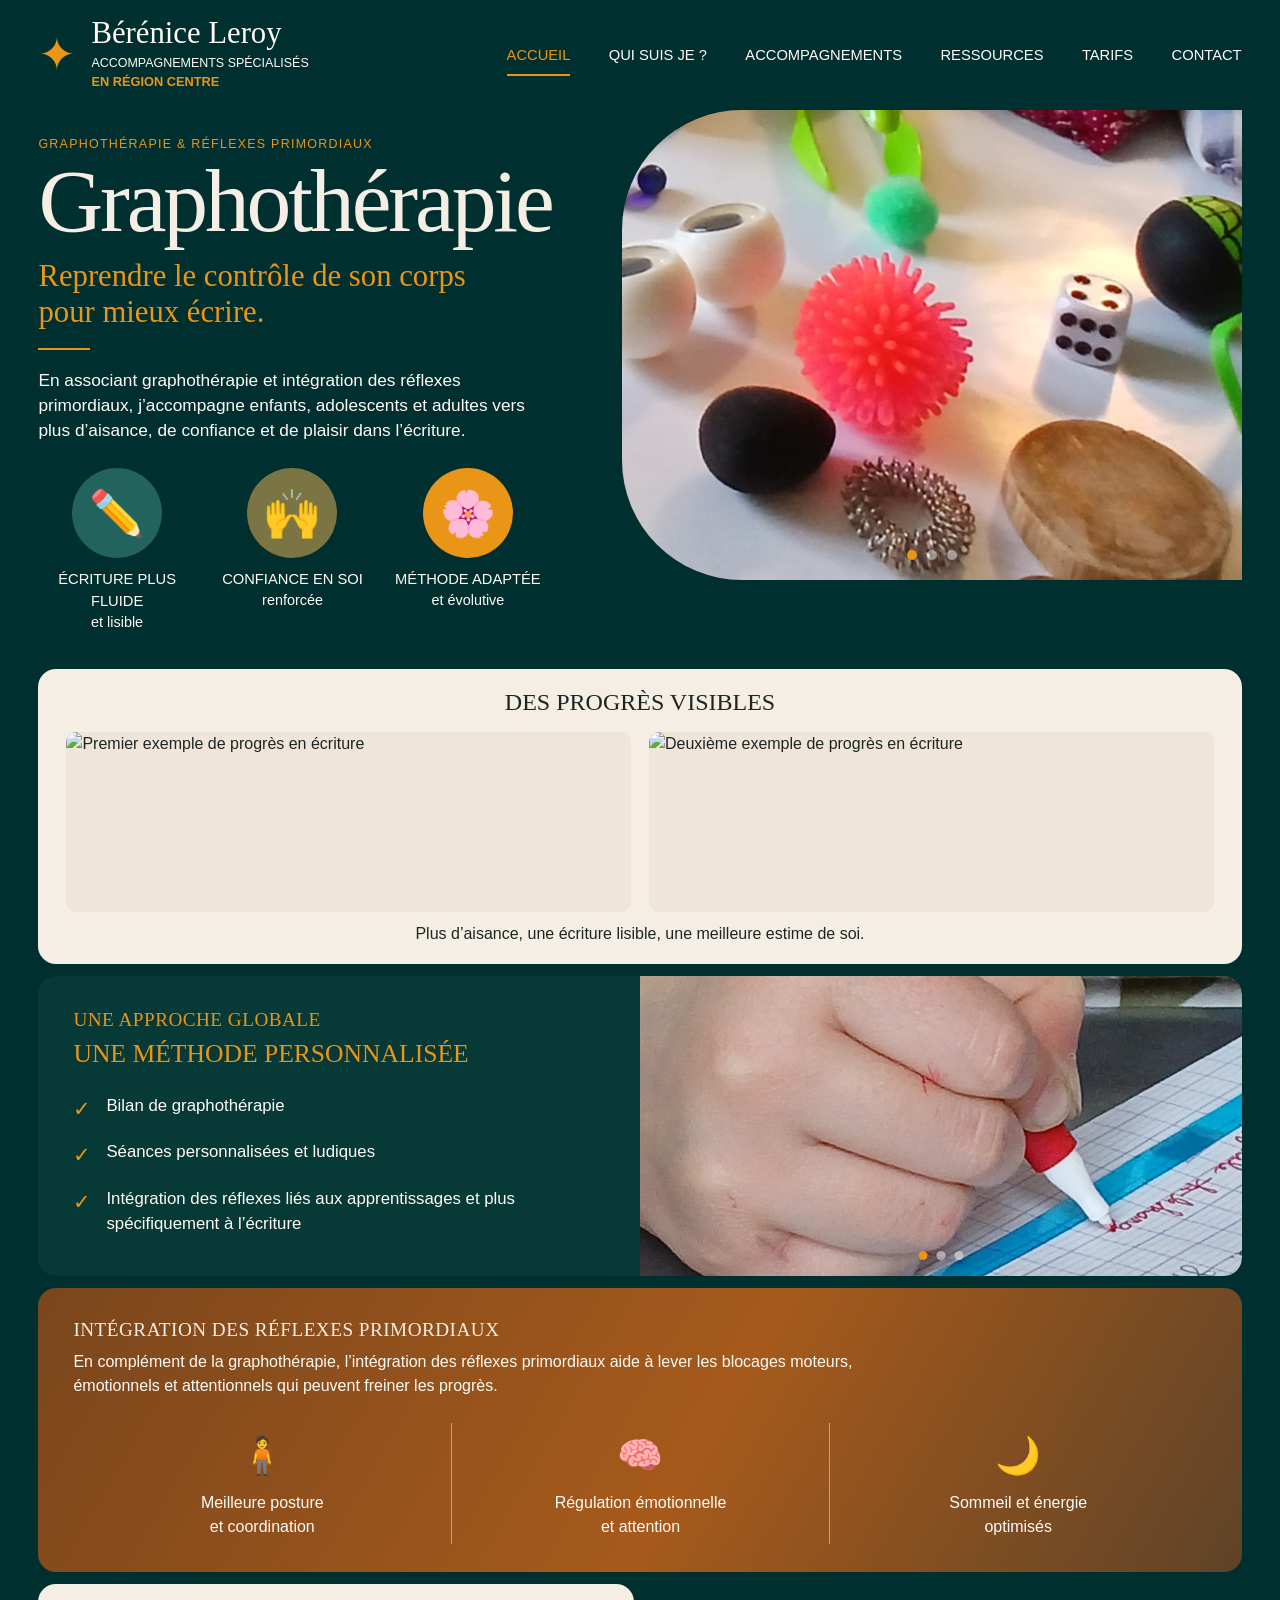
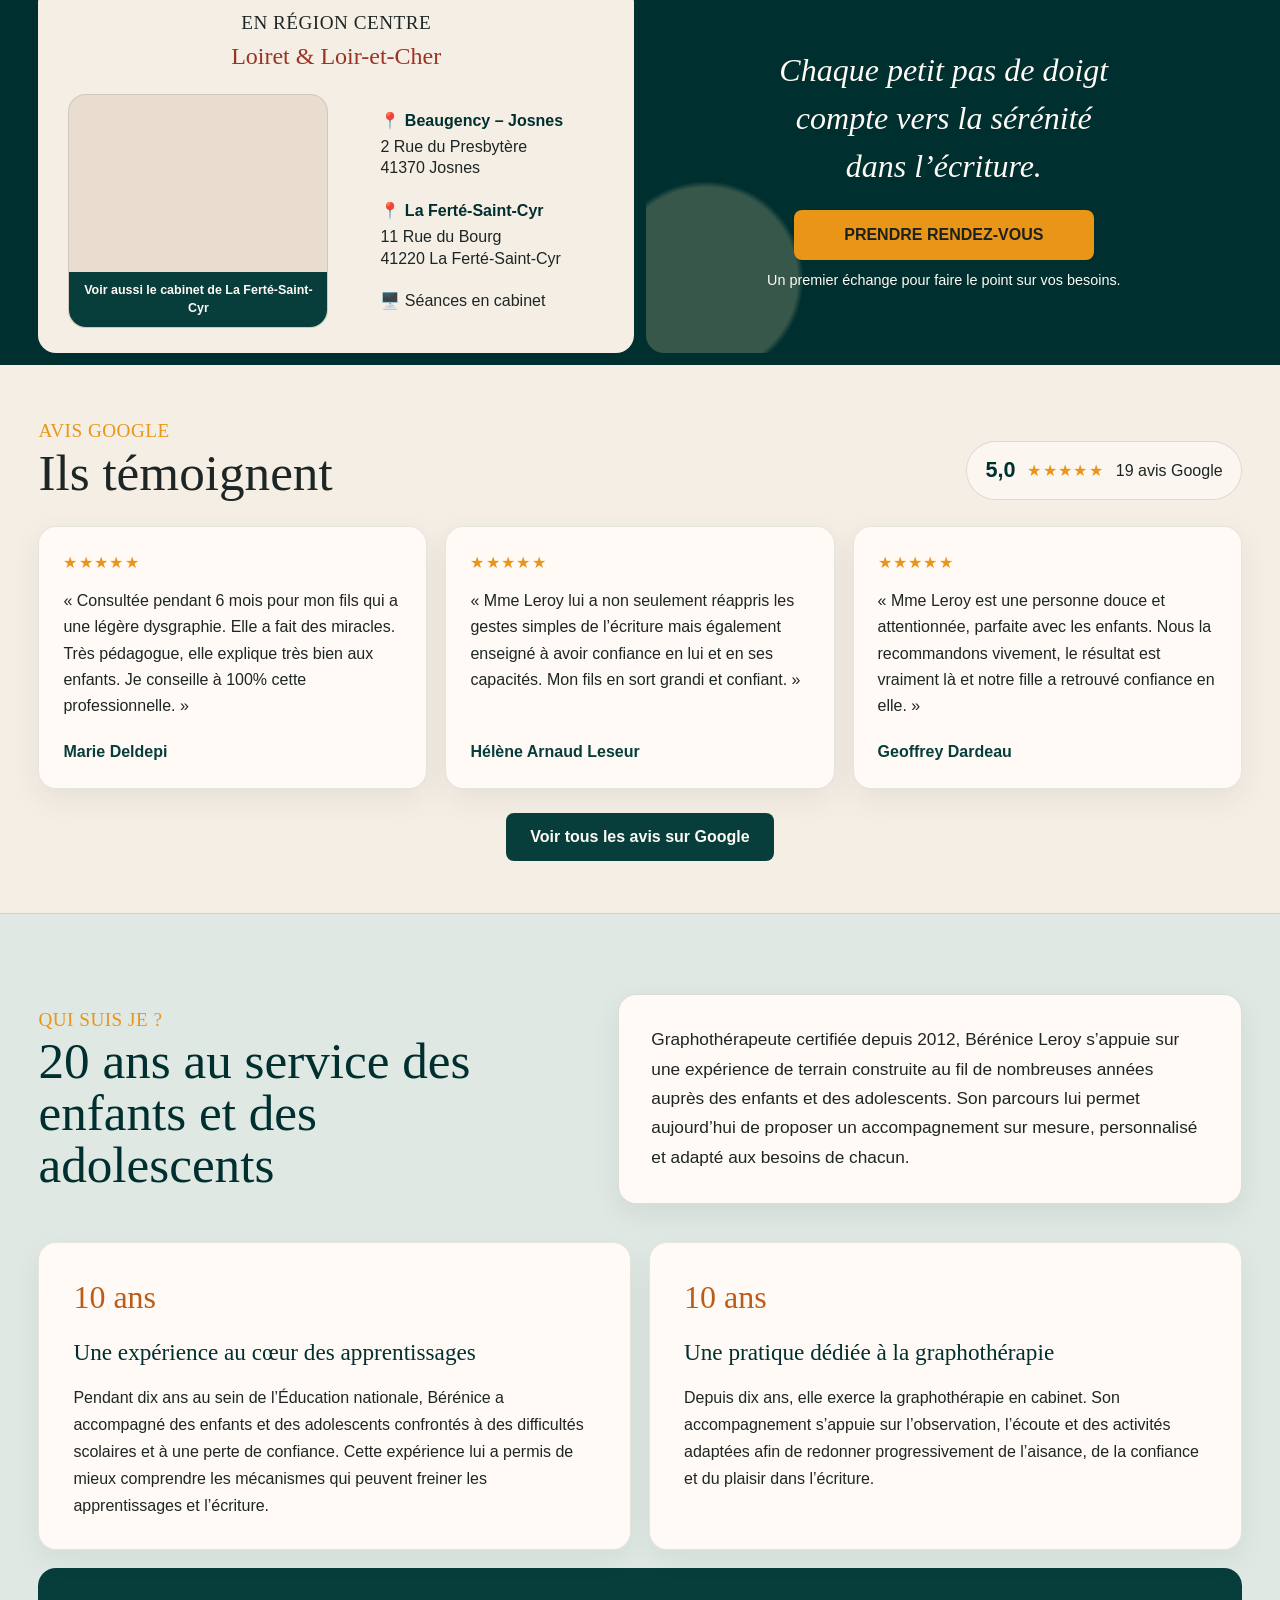
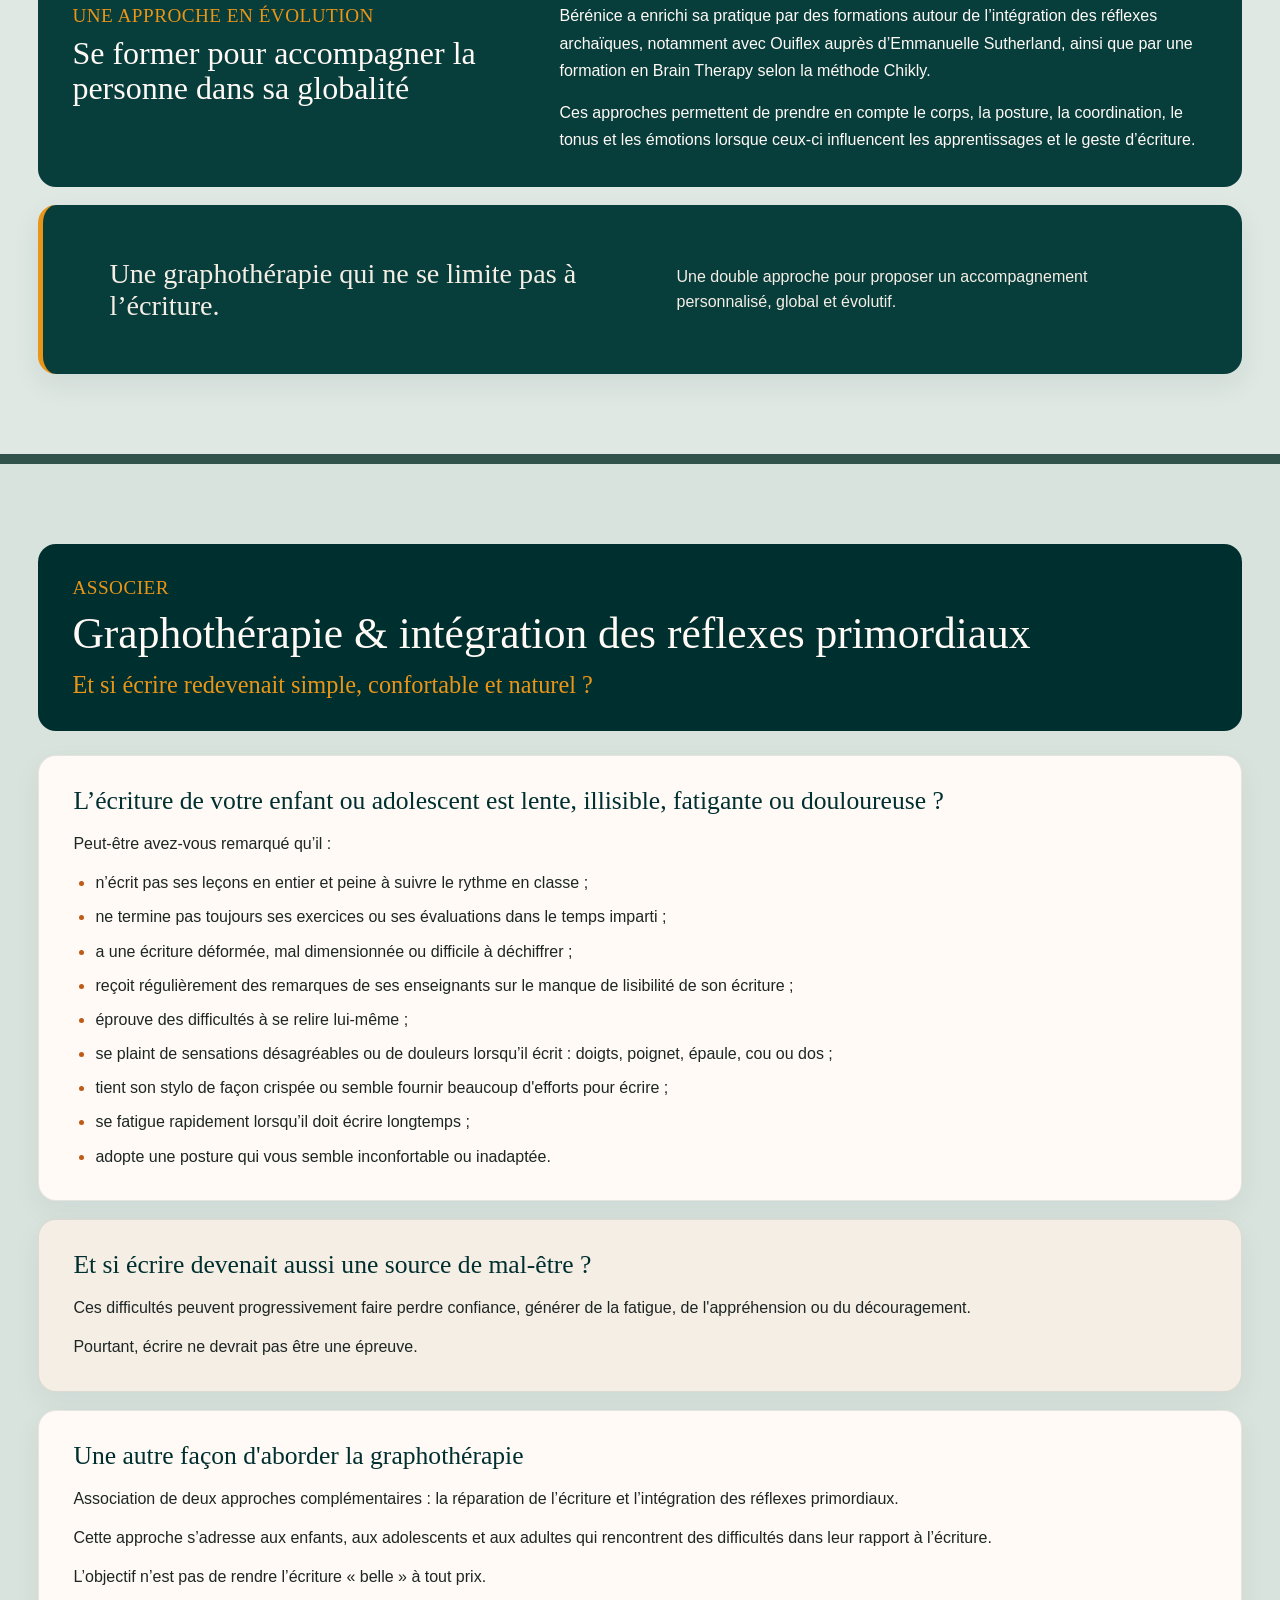
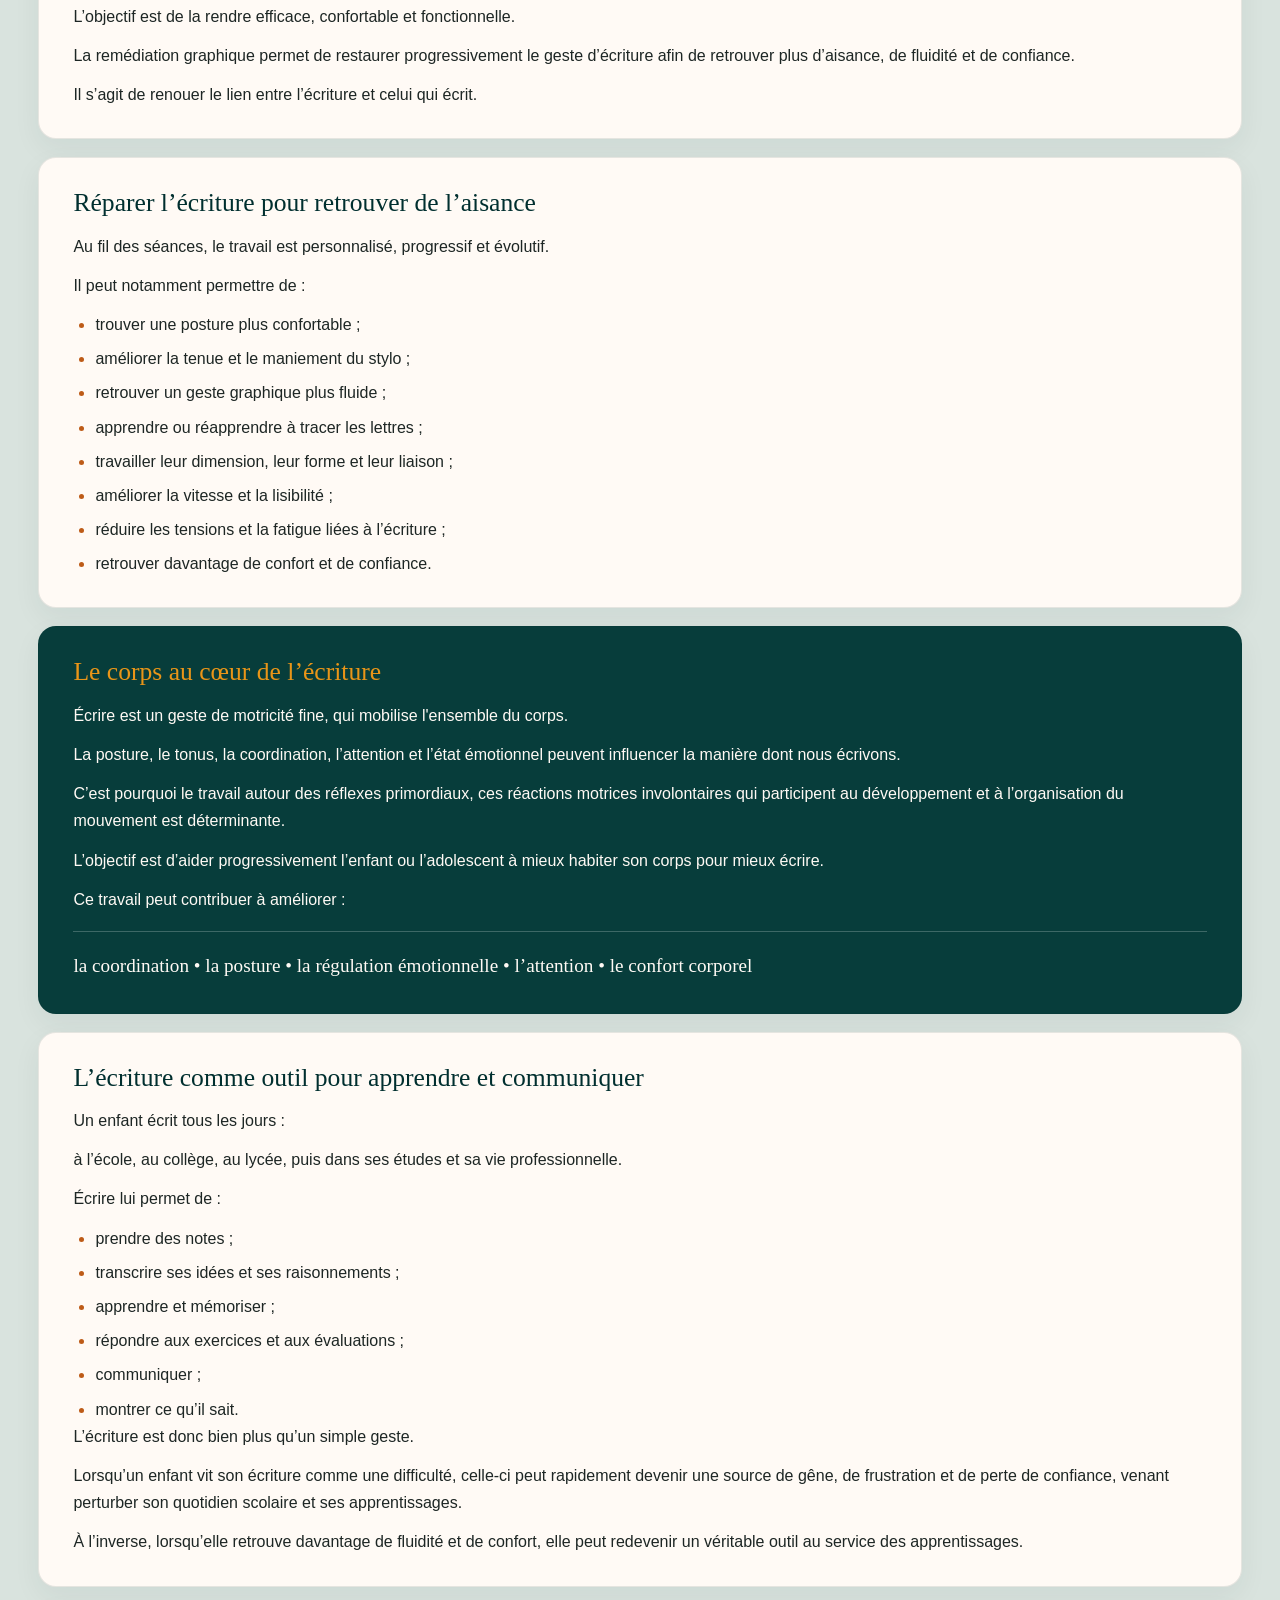
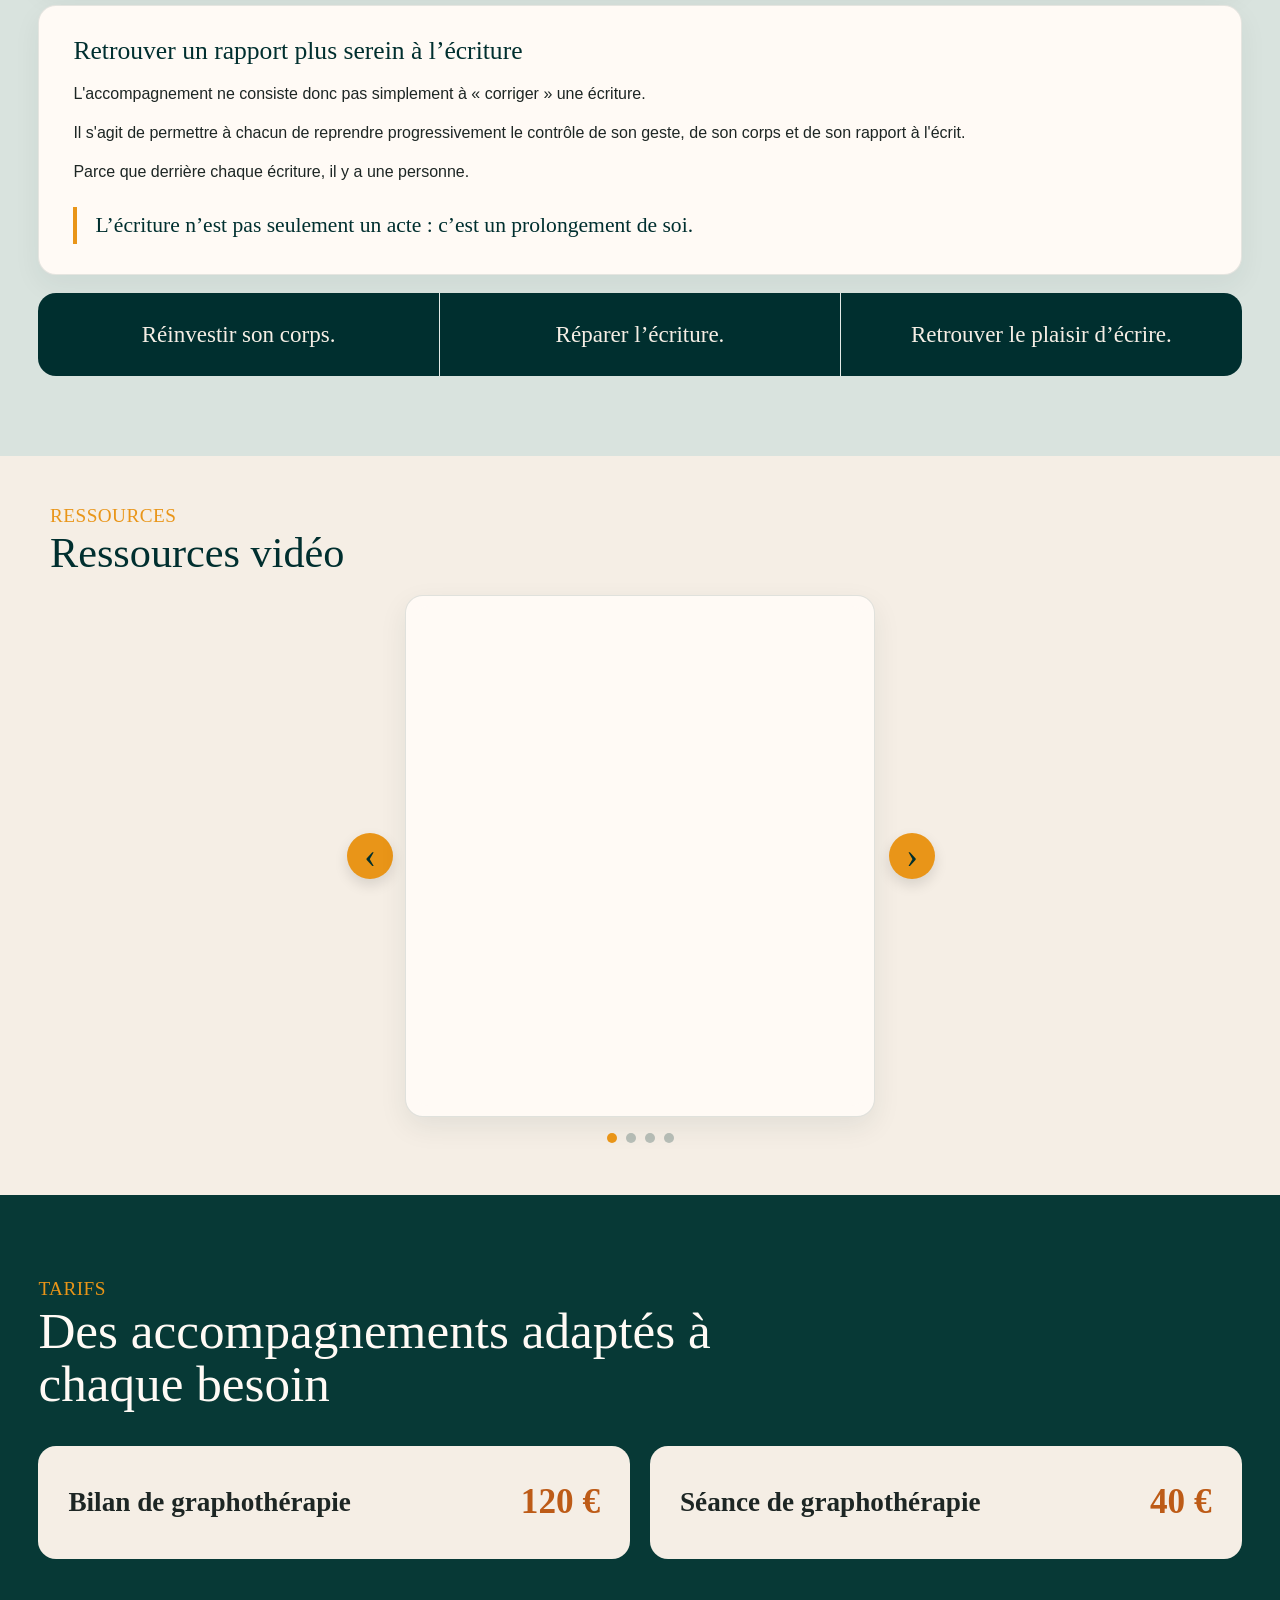
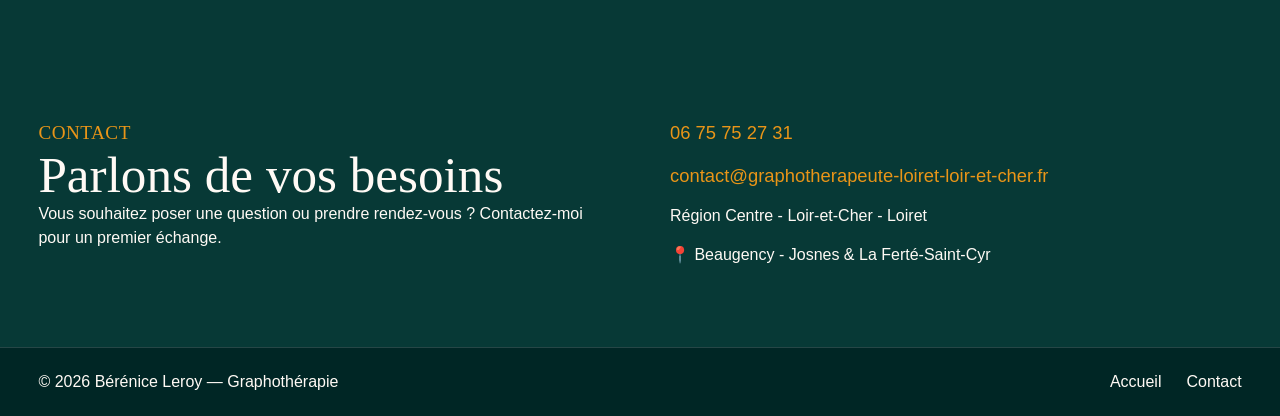
==== commit 662cda11: "add Resources - videos Insta" ====
--- a/index.html
+++ b/index.html
@@ -32,8 +32,8 @@
         <a href="#accueil" class="active">Accueil</a>
         <a href="#quisuisje">Qui suis je ?</a>
         <a href="#accompagnement-detail">Accompagnements</a>
+        <a href="#ressources">Ressources</a>
         <a href="#tarifs">Tarifs</a>
-        <a href="#ressources">Ressources</a>
         <a href="#contact">Contact</a>
       </nav>
 
--- a/style.css
+++ b/style.css
@@ -1284,33 +1284,151 @@
     }
 }
 
-
-/* ACCOMPAGNEMENT — DÉTAIL */
-.accompagnement-detail-section{padding:80px 0;background:var(--cream-dark);color:var(--text-dark)}
-.accompagnement-detail-intro{display:grid;grid-template-columns:minmax(0,.8fr) minmax(0,1.2fr);gap:20px 70px;align-items:end;margin-bottom:30px}
-.accompagnement-detail-intro .section-kicker{grid-column:1/-1}
-.accompagnement-detail-intro h2{font-family:Georgia,"Times New Roman",serif;font-size:clamp(2.3rem,4vw,4rem);font-weight:400;line-height:1.02;color:var(--green-dark)}
-.accompagnement-detail-hook{font-family:Georgia,"Times New Roman",serif;font-size:clamp(1.45rem,2.3vw,2rem);line-height:1.25;color:var(--orange-dark)}
-.accompagnement-detail-grid{display:grid;grid-template-columns:repeat(2,minmax(0,1fr));gap:18px}
-.accompagnement-detail-card{min-width:0;padding:30px 34px;border-radius:var(--radius);background:var(--white);border:1px solid rgba(0,47,47,.10);box-shadow:0 10px 28px rgba(0,47,47,.06)}
-.accompagnement-detail-card-wide{grid-column:1/-1}
-.accompagnement-detail-card h3{margin-bottom:15px;color:var(--green-dark);font-family:Georgia,"Times New Roman",serif;font-size:clamp(1.45rem,2.2vw,2rem);font-weight:400;line-height:1.12}
-.accompagnement-detail-card p,.accompagnement-detail-card li{line-height:1.7}
-.accompagnement-detail-card p+p{margin-top:12px}
-.accompagnement-detail-card ul{margin-top:12px;padding-left:22px}
-.accompagnement-detail-card li+li{margin-top:7px}
-.accompagnement-detail-card li::marker{color:var(--orange-dark)}
-.accompagnement-detail-emphasis{background:var(--cream)}
-.accompagnement-detail-dark{background:var(--green);color:var(--white)}
-.accompagnement-detail-dark h3{color:var(--orange)}
-.accompagnement-detail-keywords{margin-top:18px!important;padding-top:18px;border-top:1px solid rgba(255,255,255,.22);font-family:Georgia,"Times New Roman",serif;font-size:1.2rem}
-.accompagnement-detail-closing{display:flex;flex-direction:column;justify-content:center}
-.accompagnement-detail-quote{margin-top:22px!important;padding-left:18px;border-left:4px solid var(--orange);color:var(--green-dark);font-family:Georgia,"Times New Roman",serif;font-size:1.35rem}
-.accompagnement-detail-signature{display:grid;grid-template-columns:repeat(3,1fr);gap:1px;margin-top:18px;overflow:hidden;border-radius:var(--radius);background:rgba(255,255,255,.25)}
-.accompagnement-detail-signature span{padding:24px 18px;background:var(--green-dark);color:var(--cream);text-align:center;font-family:Georgia,"Times New Roman",serif;font-size:clamp(1.15rem,1.8vw,1.55rem)}
-@media(max-width:760px){.accompagnement-detail-section{padding:55px 0}.accompagnement-detail-intro,.accompagnement-detail-grid,.accompagnement-detail-signature{grid-template-columns:1fr}.accompagnement-detail-intro{gap:18px}.accompagnement-detail-card-wide{grid-column:auto}.accompagnement-detail-card{padding:25px}}
-
-/* RESSOURCES VIDÉO — carrousel Instagram */
+/* =========================================================
+   ACCOMPAGNEMENT — DÉTAIL
+   ========================================================= */
+
+.accompagnement-detail-section {
+    padding: 80px 0;
+    background: var(--cream-dark);
+    color: var(--text-dark);
+}
+
+.accompagnement-detail-intro {
+    max-width: 1050px;
+    margin-bottom: 34px;
+}
+
+.accompagnement-detail-intro .section-kicker {
+    margin-bottom: 6px;
+}
+
+.accompagnement-detail-intro h2 {
+    max-width: 900px;
+    margin-bottom: 14px;
+    color: var(--green-dark);
+    font-family: Georgia, "Times New Roman", serif;
+    font-size: clamp(2.3rem, 4vw, 4rem);
+    font-weight: 400;
+    line-height: 1.02;
+}
+
+.accompagnement-detail-hook {
+    max-width: 760px;
+    color: var(--orange-dark);
+    font-family: Georgia, "Times New Roman", serif;
+    font-size: clamp(1.35rem, 2.1vw, 1.9rem);
+    line-height: 1.3;
+}
+
+.accompagnement-detail-grid {
+    display: grid;
+    grid-template-columns: repeat(2, minmax(0, 1fr));
+    gap: 18px;
+    align-items: start;
+}
+
+.accompagnement-detail-card {
+    min-width: 0;
+    padding: 30px 34px;
+    border: 1px solid rgba(0, 47, 47, .10);
+    border-radius: var(--radius);
+    background: var(--white);
+    box-shadow: 0 10px 28px rgba(0, 47, 47, .06);
+}
+
+.accompagnement-detail-card-wide {
+    grid-column: 1 / -1;
+}
+
+.accompagnement-detail-card h3 {
+    margin-bottom: 15px;
+    color: var(--green-dark);
+    font-family: Georgia, "Times New Roman", serif;
+    font-size: clamp(1.4rem, 2vw, 1.9rem);
+    font-weight: 400;
+    line-height: 1.15;
+}
+
+.accompagnement-detail-card p,
+.accompagnement-detail-card li {
+    line-height: 1.7;
+}
+
+.accompagnement-detail-card p + p {
+    margin-top: 12px;
+}
+
+.accompagnement-detail-card ul {
+    margin-top: 12px;
+    padding-left: 22px;
+}
+
+.accompagnement-detail-card li + li {
+    margin-top: 7px;
+}
+
+.accompagnement-detail-card li::marker {
+    color: var(--orange-dark);
+}
+
+.accompagnement-detail-emphasis {
+    background: var(--cream);
+}
+
+.accompagnement-detail-dark {
+    background: var(--green);
+    color: var(--white);
+}
+
+.accompagnement-detail-dark h3 {
+    color: var(--orange);
+}
+
+.accompagnement-detail-keywords {
+    margin-top: 18px !important;
+    padding-top: 18px;
+    border-top: 1px solid rgba(255, 255, 255, .22);
+    font-family: Georgia, "Times New Roman", serif;
+    font-size: 1.2rem;
+}
+
+.accompagnement-detail-closing {
+    align-self: start;
+}
+
+.accompagnement-detail-quote {
+    margin-top: 22px !important;
+    padding-left: 18px;
+    border-left: 4px solid var(--orange);
+    color: var(--green-dark);
+    font-family: Georgia, "Times New Roman", serif;
+    font-size: 1.35rem;
+}
+
+.accompagnement-detail-signature {
+    display: grid;
+    grid-template-columns: repeat(3, 1fr);
+    gap: 1px;
+    margin-top: 18px;
+    overflow: hidden;
+    border-radius: var(--radius);
+    background: rgba(255, 255, 255, .25);
+}
+
+.accompagnement-detail-signature span {
+    padding: 24px 18px;
+    background: var(--green-dark);
+    color: var(--cream);
+    text-align: center;
+    font-family: Georgia, "Times New Roman", serif;
+    font-size: clamp(1.15rem, 1.8vw, 1.55rem);
+}
+
+
+/* =========================================================
+   RESSOURCES VIDÉO — CARROUSEL INSTAGRAM
+   ========================================================= */
 
 .resources-video-heading {
     margin-bottom: 28px;
@@ -1319,7 +1437,7 @@
 .instagram-carousel {
     position: relative;
     display: grid;
-    grid-template-columns: 56px minmax(0, 760px) 56px;
+    grid-template-columns: 56px minmax(0, 720px) 56px;
     justify-content: center;
     align-items: center;
     gap: 18px;
@@ -1327,6 +1445,10 @@
 
 .instagram-carousel-stage {
     min-width: 0;
+    padding: 22px;
+    border-radius: calc(var(--radius) + 4px);
+    background: var(--green);
+    box-shadow: 0 12px 34px rgba(0, 47, 47, .12);
 }
 
 .instagram-slide {
@@ -1338,14 +1460,13 @@
 }
 
 .instagram-player {
-    width: 100%;
-    max-width: 560px;
+    width: min(100%, 560px);
     margin: 0 auto;
+    padding: 8px;
     overflow: hidden;
+    border: 1px solid rgba(255, 255, 255, .16);
     border-radius: var(--radius);
-    background: var(--white);
-    border: 1px solid rgba(0, 47, 47, .10);
-    box-shadow: 0 10px 28px rgba(0, 47, 47, .07);
+    background: #d9cbbd;
 }
 
 .instagram-player iframe {
@@ -1353,14 +1474,16 @@
     width: 100%;
     height: 680px;
     border: 0;
-    background: var(--white);
+    border-radius: 11px;
+    background: var(--cream);
 }
 
 .instagram-video-title {
-    max-width: 700px;
+    max-width: 680px;
     margin: 16px auto 0;
+    padding: 0 12px 2px;
+    color: var(--cream);
     text-align: center;
-    color: var(--green-dark);
     font-family: Georgia, "Times New Roman", serif;
     font-size: 1.15rem;
     line-height: 1.35;
@@ -1369,14 +1492,15 @@
 .instagram-carousel-arrow {
     width: 52px;
     height: 52px;
+    padding: 0;
     border: 0;
     border-radius: 50%;
     background: var(--green);
     color: var(--white);
+    cursor: pointer;
     font-family: Georgia, "Times New Roman", serif;
     font-size: 2.2rem;
     line-height: 1;
-    cursor: pointer;
     transition: transform .2s ease, background .2s ease;
 }
 
@@ -1407,10 +1531,36 @@
     background: var(--orange);
 }
 
+
+/* =========================================================
+   RESPONSIVE — ACCOMPAGNEMENT + RESSOURCES
+   ========================================================= */
+
 @media (max-width: 760px) {
+    .accompagnement-detail-section {
+        padding: 55px 0;
+    }
+
+    .accompagnement-detail-grid,
+    .accompagnement-detail-signature {
+        grid-template-columns: 1fr;
+    }
+
+    .accompagnement-detail-card-wide {
+        grid-column: auto;
+    }
+
+    .accompagnement-detail-card {
+        padding: 25px;
+    }
+
     .instagram-carousel {
         grid-template-columns: 42px minmax(0, 1fr) 42px;
         gap: 8px;
+    }
+
+    .instagram-carousel-stage {
+        padding: 12px;
     }
 
     .instagram-carousel-arrow {
@@ -1419,6 +1569,10 @@
         font-size: 1.8rem;
     }
 
+    .instagram-player {
+        padding: 5px;
+    }
+
     .instagram-player iframe {
         height: 600px;
     }
@@ -1452,3 +1606,447 @@
     }
 }
 
+/* =========================================================
+   AJUSTEMENTS VISUELS — séparation sections / accompagnement / ressources
+   ========================================================= */
+
+/* Séparation nette mais douce entre Avis Google et Qui suis-je */
+.about-section {
+    background: #dfe8e3;
+    border-top: 1px solid rgba(0, 47, 47, .10);
+}
+
+/* En-tête Accompagnement : bloc visuel clair et stable */
+.accompagnement-detail-intro {
+    max-width: none;
+    margin-bottom: 24px;
+    padding: 30px 34px;
+    border-radius: var(--radius);
+    background: var(--green-dark);
+    color: var(--white);
+}
+
+.accompagnement-detail-intro .section-kicker {
+    margin-bottom: 8px;
+    color: var(--orange);
+}
+
+.accompagnement-detail-intro h2 {
+    max-width: 980px;
+    margin: 0 0 12px;
+    color: var(--cream);
+    font-size: clamp(2rem, 3.4vw, 3.35rem);
+    line-height: 1.05;
+}
+
+.accompagnement-detail-hook {
+    max-width: 800px;
+    margin: 0;
+    color: var(--orange);
+    font-size: clamp(1.25rem, 1.9vw, 1.7rem);
+}
+
+/* Ressources : supprimer l'effet "grand blanc" autour de la vidéo */
+.resources-section {
+    background: var(--green-dark);
+    color: var(--white);
+}
+
+.resources-section .section-kicker {
+    color: var(--orange);
+}
+
+.resources-video-heading h2 {
+    color: var(--cream);
+}
+
+.instagram-carousel-stage {
+    background: #31534b;
+    border: 1px solid rgba(255, 255, 255, .10);
+    box-shadow: none;
+}
+
+.instagram-player {
+    background: #243f3b;
+    border: 1px solid rgba(255, 255, 255, .12);
+}
+
+.instagram-player iframe {
+    background: #243f3b;
+}
+
+.instagram-carousel-dot {
+    background: rgba(255,255,255,.30);
+}
+
+.instagram-carousel-dot.active {
+    background: var(--orange);
+}
+
+.instagram-video-title {
+    color: var(--cream);
+}
+
+.instagram-carousel-arrow {
+    background: var(--orange);
+    color: var(--green-dark);
+}
+
+.instagram-carousel-arrow:hover {
+    background: #f1aa3b;
+}
+
+/* Mobile */
+@media (max-width: 760px) {
+    .accompagnement-detail-intro {
+        padding: 24px;
+    }
+}
+
+/* =========================================================
+   ACCOMPAGNEMENT — CORRECTION DE MISE EN PAGE
+   Flux continu : aucune carte en quinconce, aucun trou vertical.
+   ========================================================= */
+
+.accompagnement-detail-grid {
+    display: flex;
+    flex-direction: column;
+    gap: 18px;
+    align-items: stretch;
+}
+
+.accompagnement-detail-card,
+.accompagnement-detail-card-wide,
+.accompagnement-detail-emphasis,
+.accompagnement-detail-dark,
+.accompagnement-detail-closing {
+    width: 100%;
+    max-width: none;
+    margin: 0;
+    align-self: stretch;
+}
+
+.accompagnement-detail-card-wide {
+    grid-column: auto;
+}
+
+.accompagnement-detail-card {
+    padding: 30px 34px;
+}
+
+.accompagnement-detail-card h3 {
+    max-width: none;
+}
+
+.accompagnement-detail-card p {
+    max-width: none;
+}
+
+/* Les listes longues restent lisibles sans créer de colonne vide à côté. */
+.accompagnement-detail-card ul {
+    max-width: 1000px;
+}
+
+/* La signature reste sur une ligne sur desktop. */
+.accompagnement-detail-signature {
+    width: 100%;
+    margin-top: 18px;
+}
+
+@media (max-width: 760px) {
+    .accompagnement-detail-grid {
+        gap: 14px;
+    }
+
+    .accompagnement-detail-card {
+        padding: 24px;
+    }
+}
+
+/* =========================================================
+   CORRECTIFS VISUELS FORCÉS — 27/08 16:45
+   ========================================================= */
+
+/* QUI SUIS-JE : le texte d'intro de droite est une carte */
+.about-section .about-lead {
+    display: block;
+    padding: 28px 32px !important;
+    border: 1px solid rgba(0, 47, 47, .14) !important;
+    border-radius: 18px !important;
+    background: #fffaf5 !important;
+    box-shadow: 0 10px 28px rgba(0, 47, 47, .07) !important;
+}
+
+/* QUI SUIS-JE : le texte à droite de la signature est aussi une carte */
+.about-section .about-signature p {
+    display: block;
+    padding: 24px 28px !important;
+    border: 1px solid rgba(0, 47, 47, .14) !important;
+    border-radius: 18px !important;
+    background: #fffaf5 !important;
+    box-shadow: 0 10px 28px rgba(0, 47, 47, .07) !important;
+}
+
+/* ACCOMPAGNEMENT : changement de fond franchement visible */
+#accompagnement-detail.accompagnement-detail-section {
+    background: #d9e3de !important;
+    border-top: 10px solid #31534b !important;
+}
+
+/* Le header vert d'Accompagnement reste clairement détaché */
+#accompagnement-detail .accompagnement-detail-intro {
+    background: #002f2f !important;
+    color: #fffaf5 !important;
+}
+
+#accompagnement-detail .accompagnement-detail-intro h2 {
+    color: #fffaf5 !important;
+}
+
+#accompagnement-detail .accompagnement-detail-hook,
+#accompagnement-detail .section-kicker {
+    color: #e99518 !important;
+}
+
+@media (max-width: 760px) {
+    .about-section .about-lead,
+    .about-section .about-signature p {
+        padding: 22px !important;
+    }
+}
+
+/* =========================================================
+   DERNIERS AJUSTEMENTS VISUELS
+   ========================================================= */
+
+/* Fin de QUI SUIS-JE : un seul bloc cohérent, comme le bloc au-dessus */
+.about-signature {
+    display: grid !important;
+    grid-template-columns: 1.15fr .85fr !important;
+    gap: 0 !important;
+    margin-top: 18px !important;
+    overflow: hidden !important;
+    border-radius: var(--radius) !important;
+    background: var(--green) !important;
+    box-shadow: 0 10px 28px rgba(0, 47, 47, .08) !important;
+}
+
+.about-signature > span {
+    display: flex !important;
+    align-items: center !important;
+    padding: 28px 34px !important;
+    background: var(--green) !important;
+    color: var(--cream) !important;
+    border-left: 0 !important;
+    font-family: Georgia, "Times New Roman", serif !important;
+    font-size: clamp(1.55rem, 2.2vw, 2rem) !important;
+    line-height: 1.12 !important;
+}
+
+.about-section .about-signature > p {
+    display: flex !important;
+    align-items: center !important;
+    margin: 0 !important;
+    padding: 28px 34px !important;
+    border: 0 !important;
+    border-left: 1px solid rgba(255,255,255,.18) !important;
+    border-radius: 0 !important;
+    background: #31534b !important;
+    color: var(--cream) !important;
+    box-shadow: none !important;
+    line-height: 1.55 !important;
+}
+
+/* RESSOURCES VIDEO : plus compact, mieux intégré au site */
+.resources-section {
+    padding: 64px 0 72px !important;
+    background: var(--green) !important;
+}
+
+.resources-section .container {
+    max-width: 1100px !important;
+}
+
+.resources-video-heading {
+    text-align: center !important;
+    margin-bottom: 24px !important;
+}
+
+.resources-video-heading h2 {
+    font-size: clamp(2.2rem, 4vw, 3.4rem) !important;
+}
+
+.instagram-carousel {
+    grid-template-columns: 48px minmax(0, 580px) 48px !important;
+    gap: 14px !important;
+    align-items: center !important;
+    justify-content: center !important;
+}
+
+.instagram-carousel-stage {
+    padding: 14px !important;
+    border-radius: 22px !important;
+    background: #31534b !important;
+    border: 1px solid rgba(255,255,255,.10) !important;
+    box-shadow: 0 16px 34px rgba(0,0,0,.14) !important;
+}
+
+.instagram-player {
+    width: min(100%, 500px) !important;
+    margin: 0 auto !important;
+    padding: 0 !important;
+    border: 0 !important;
+    border-radius: 16px !important;
+    background: transparent !important;
+    box-shadow: none !important;
+    overflow: hidden !important;
+}
+
+.instagram-player iframe {
+    display: block !important;
+    width: 100% !important;
+    height: 610px !important;
+    border-radius: 16px !important;
+}
+
+.instagram-carousel-arrow {
+    width: 46px !important;
+    height: 46px !important;
+    background: var(--orange) !important;
+    color: var(--green-dark) !important;
+    box-shadow: 0 6px 14px rgba(0,0,0,.12) !important;
+}
+
+.instagram-video-title {
+    max-width: 560px !important;
+    margin: 14px auto 0 !important;
+    text-align: center !important;
+    color: var(--cream) !important;
+}
+
+@media (max-width: 760px) {
+    .about-signature {
+        grid-template-columns: 1fr !important;
+    }
+
+    .about-section .about-signature > p {
+        border-left: 0 !important;
+        border-top: 1px solid rgba(255,255,255,.18) !important;
+    }
+
+    .instagram-carousel {
+        grid-template-columns: 40px minmax(0, 1fr) 40px !important;
+        gap: 8px !important;
+    }
+
+    .instagram-player iframe {
+        height: 560px !important;
+    }
+}
+
+
+
+/* =========================================================
+   CORRECTIONS CIBLÉES — 27/08 17:05
+   ========================================================= */
+
+/* QUI SUIS-JE — deux colonnes visuellement équilibrées */
+.about-intro {
+    align-items: stretch !important;
+}
+.about-intro > div,
+.about-section .about-lead {
+    min-height: 210px !important;
+}
+.about-intro > div {
+    display: flex !important;
+    flex-direction: column !important;
+    justify-content: center !important;
+}
+.about-section .about-lead {
+    display: flex !important;
+    align-items: center !important;
+    margin: 0 !important;
+    box-sizing: border-box !important;
+}
+
+/* QUI SUIS-JE — bandeau final : aucun encadré parasite à droite */
+.about-signature {
+    grid-template-columns: 1fr 1fr !important;
+    background: var(--green) !important;
+    border-left: 5px solid var(--orange) !important;
+}
+.about-signature > span,
+.about-section .about-signature > p {
+    background: transparent !important;
+    color: var(--cream) !important;
+}
+.about-section .about-signature > p {
+    border: 0 !important;
+    box-shadow: none !important;
+}
+
+/* RESSOURCES VIDÉO — section claire, compacte, sans grand aplat vert */
+.resources-section {
+    padding: 46px 0 52px !important;
+    background: var(--cream) !important;
+    color: var(--text-dark) !important;
+}
+.resources-section .container {
+    width: min(94%, var(--max-width)) !important;
+    max-width: 1180px !important;
+}
+.resources-video-heading {
+    max-width: none !important;
+    margin: 0 0 20px !important;
+    text-align: left !important;
+}
+.resources-video-heading h2 {
+    color: var(--green-dark) !important;
+    font-size: clamp(2rem, 3.3vw, 3rem) !important;
+}
+.instagram-carousel {
+    grid-template-columns: 44px minmax(0, 470px) 44px !important;
+    gap: 14px !important;
+}
+.instagram-carousel-stage {
+    padding: 10px !important;
+    background: var(--white) !important;
+    border: 1px solid rgba(0,47,47,.12) !important;
+    border-radius: 18px !important;
+    box-shadow: 0 10px 28px rgba(0,47,47,.08) !important;
+}
+.instagram-player {
+    width: 100% !important;
+    border-radius: 12px !important;
+}
+.instagram-player iframe {
+    height: 500px !important;
+    border-radius: 12px !important;
+    background: var(--white) !important;
+}
+.instagram-video-title {
+    color: var(--green-dark) !important;
+}
+.instagram-carousel-dot {
+    background: rgba(0,47,47,.25) !important;
+}
+.instagram-carousel-dot.active {
+    background: var(--orange) !important;
+}
+
+@media (max-width: 760px) {
+    .about-intro > div,
+    .about-section .about-lead {
+        min-height: 0 !important;
+    }
+    .about-signature {
+        grid-template-columns: 1fr !important;
+    }
+    .instagram-carousel {
+        grid-template-columns: 38px minmax(0,1fr) 38px !important;
+    }
+    .instagram-player iframe {
+        height: 520px !important;
+    }
+}
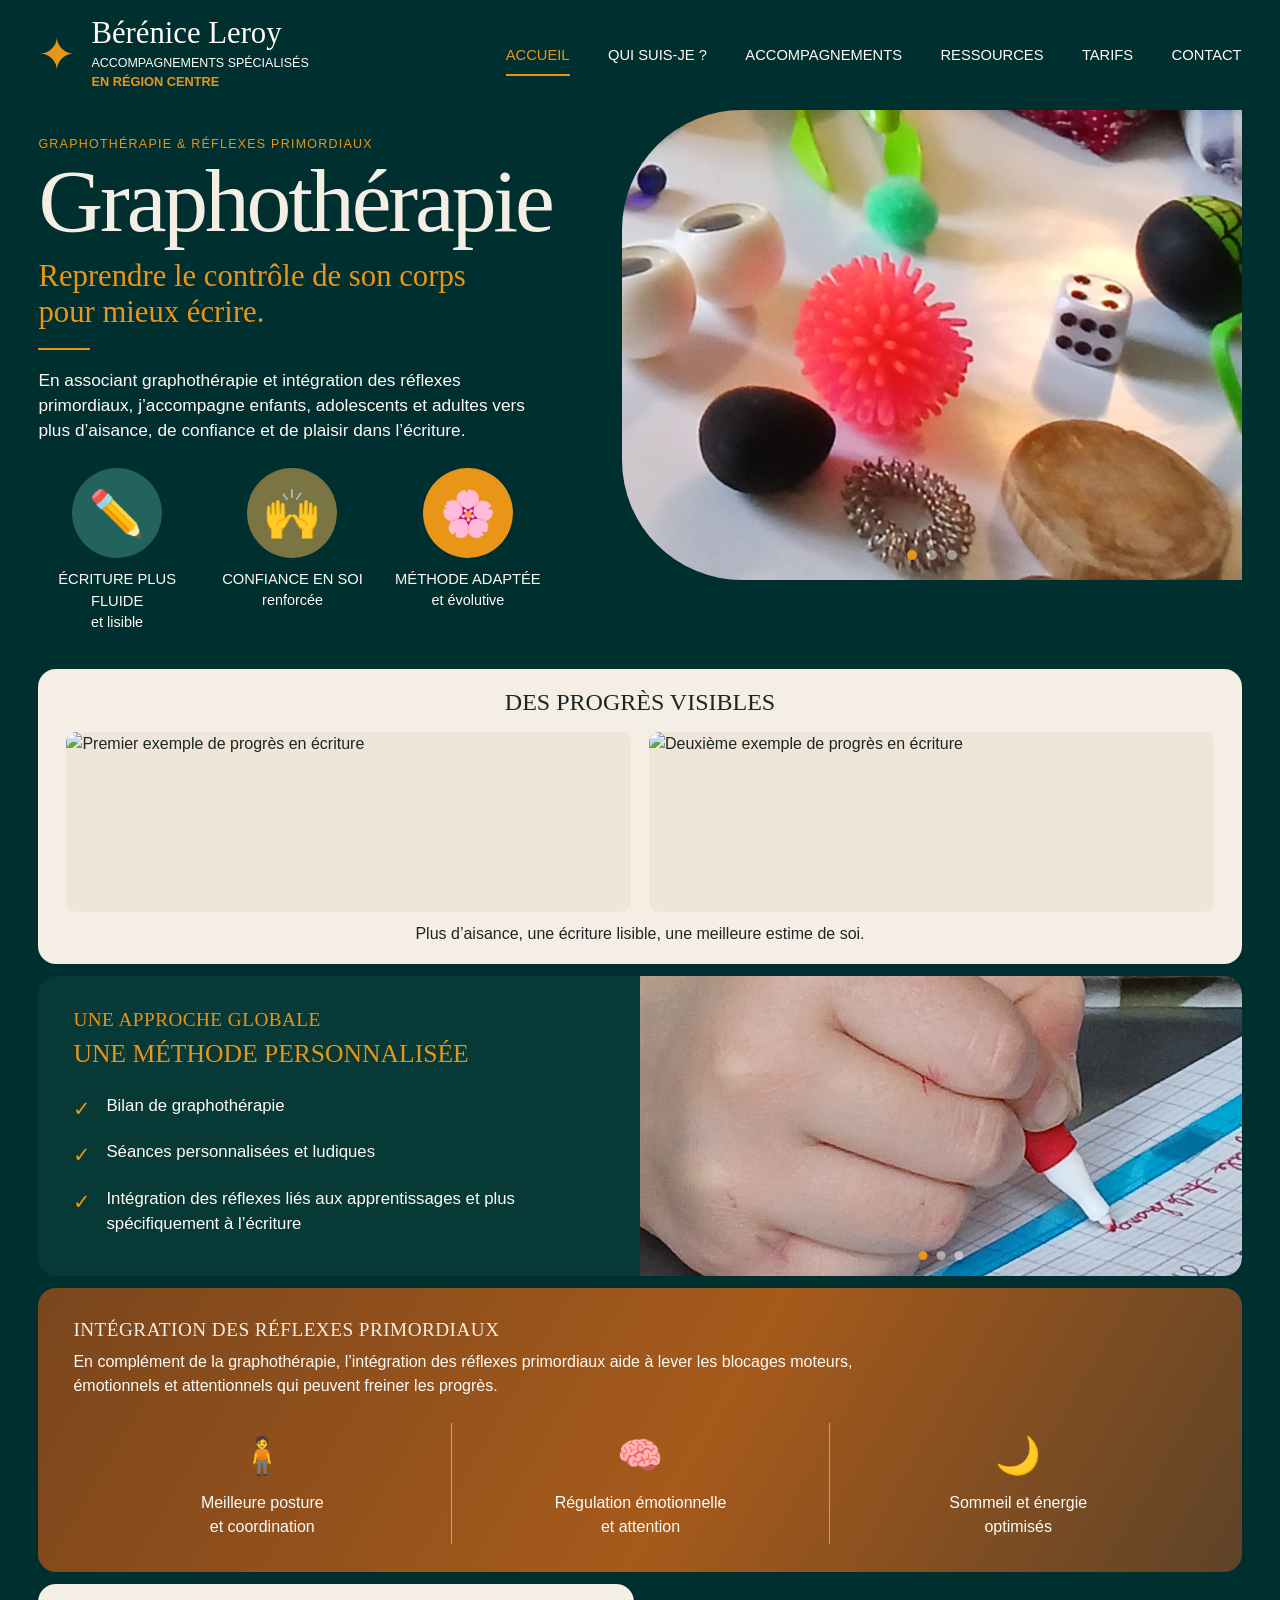
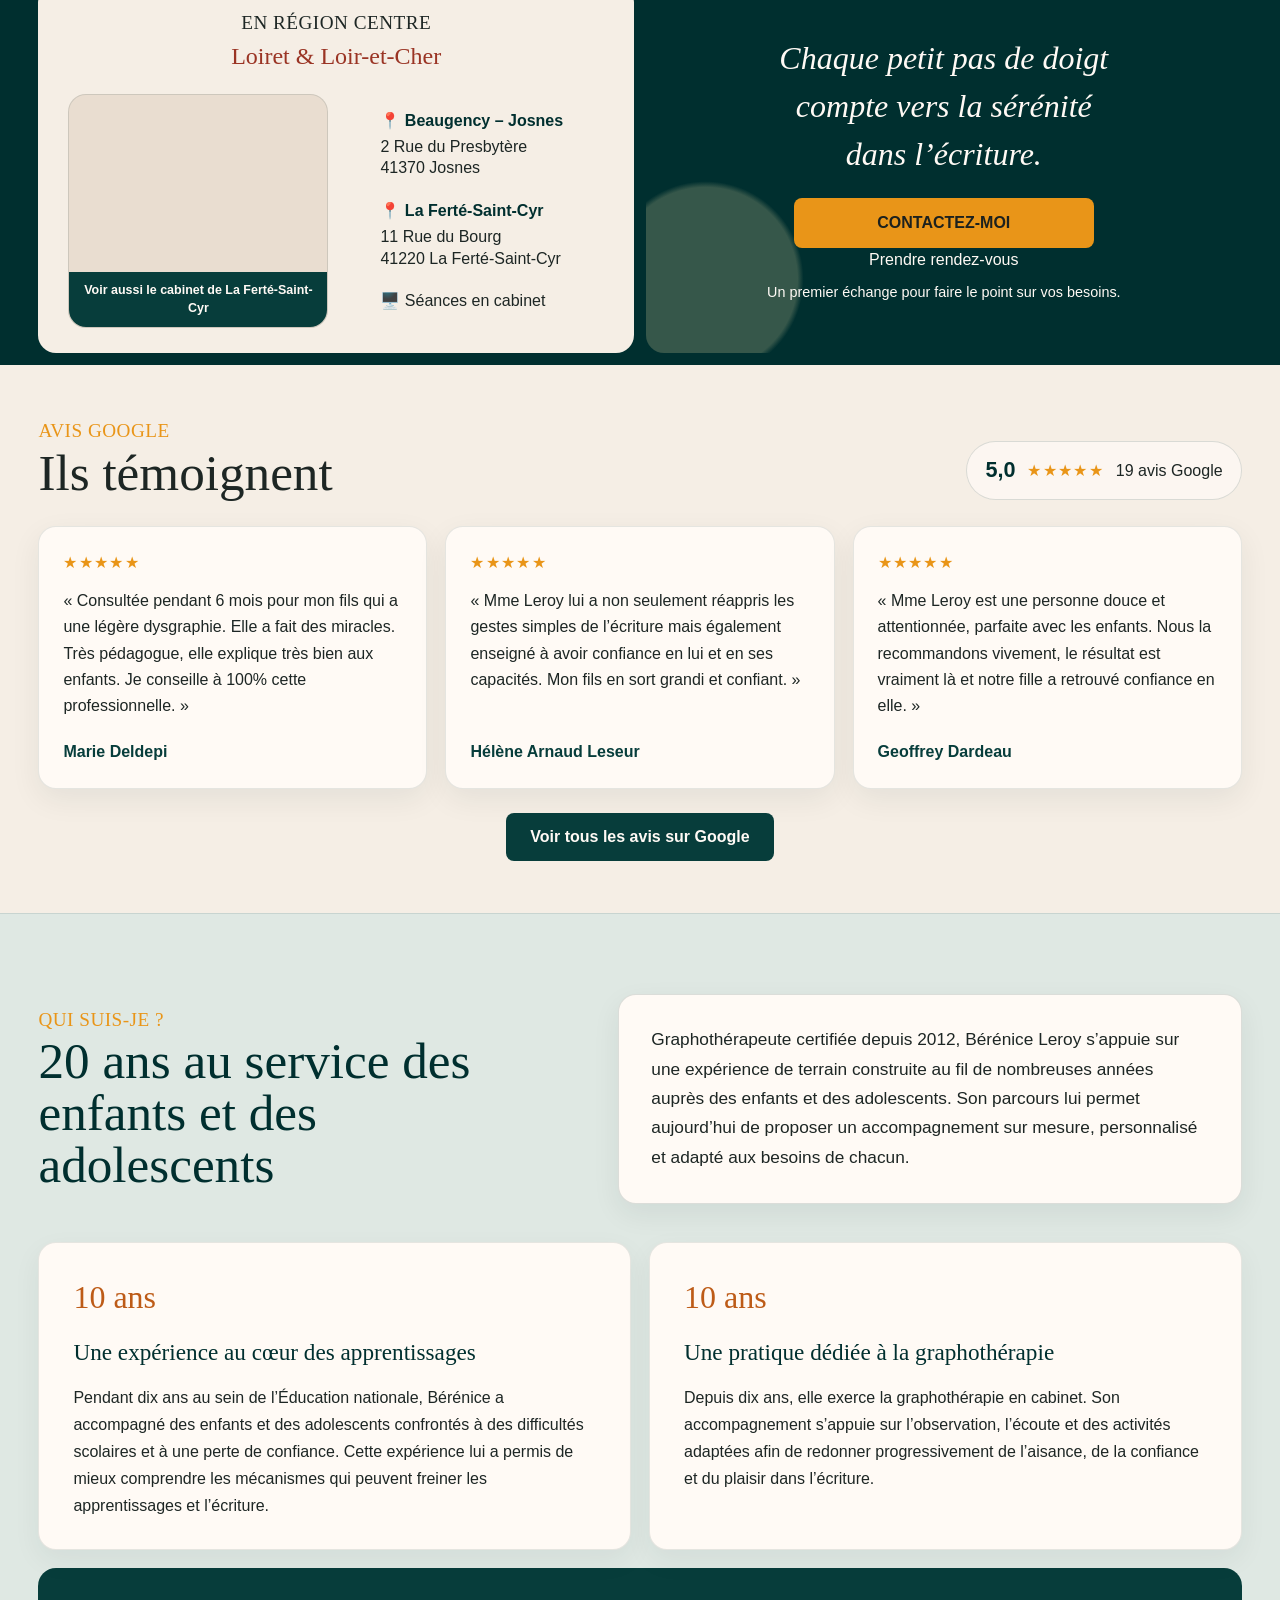
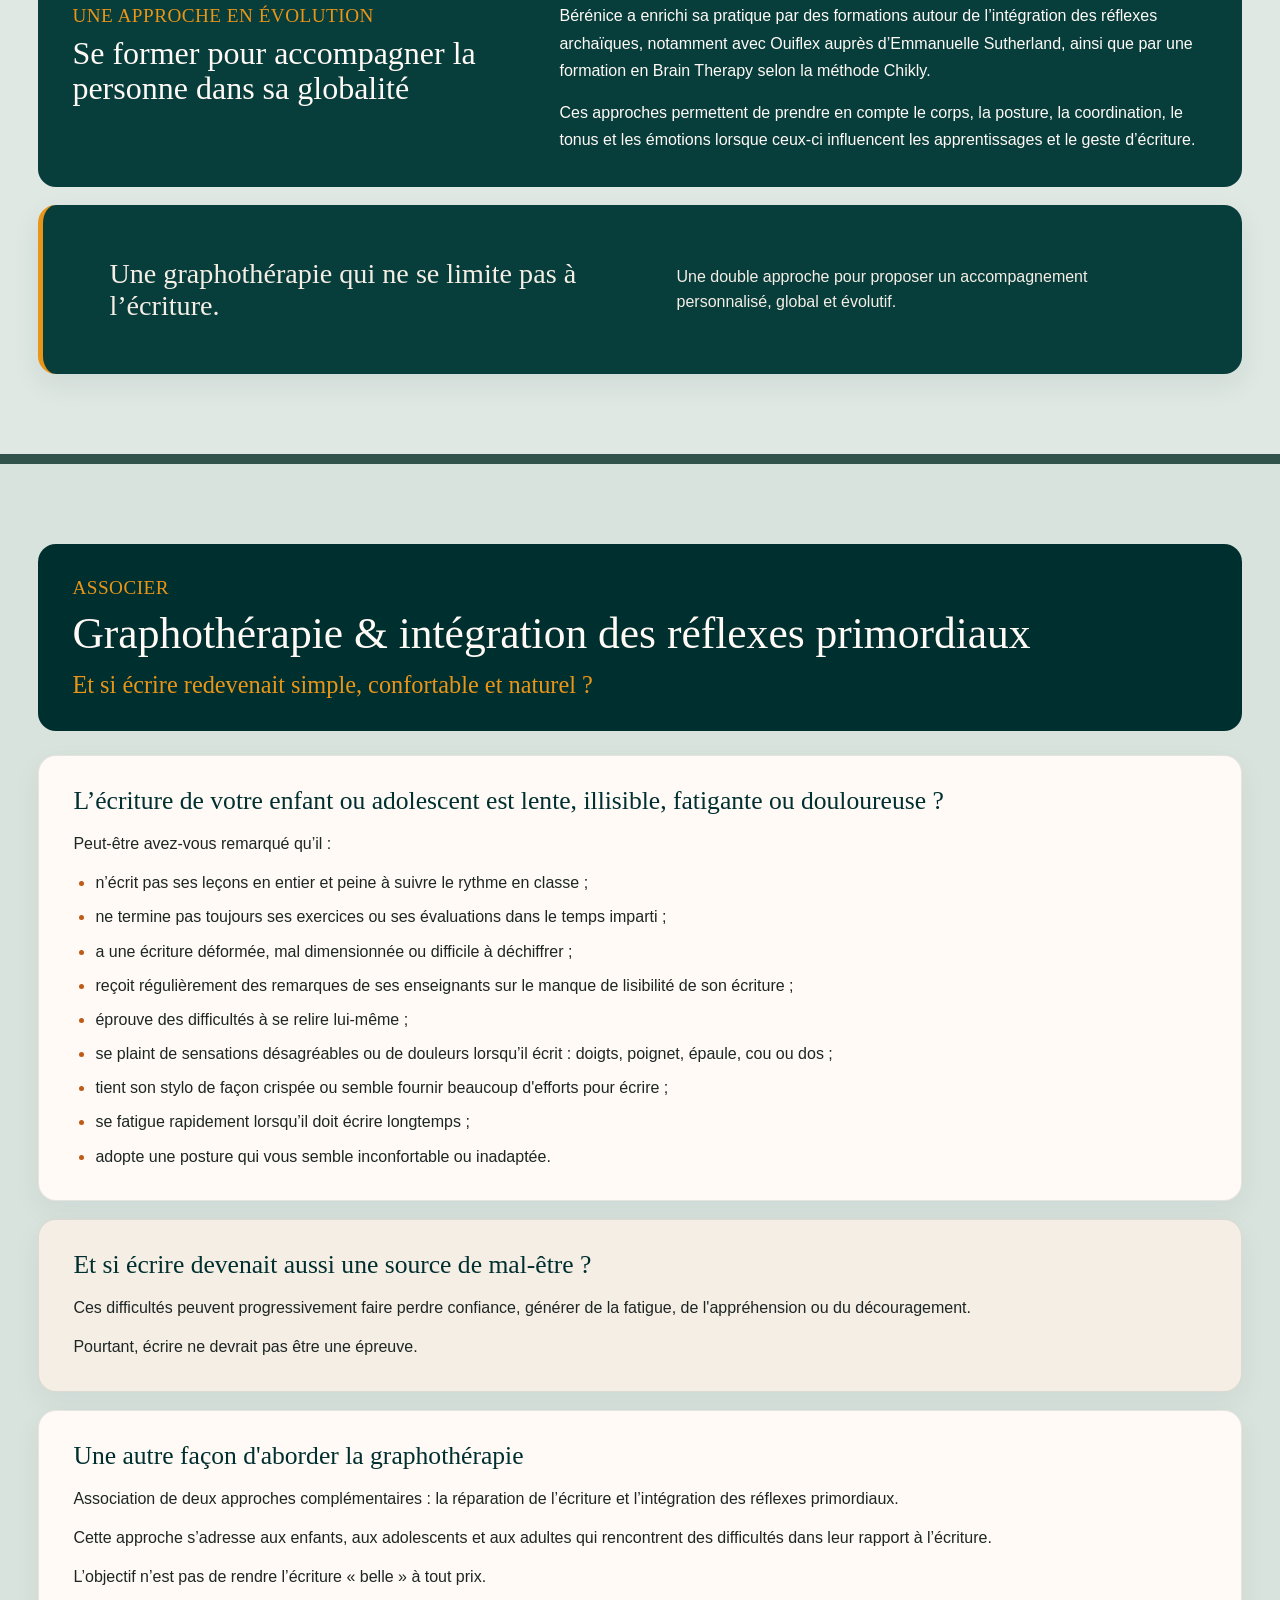
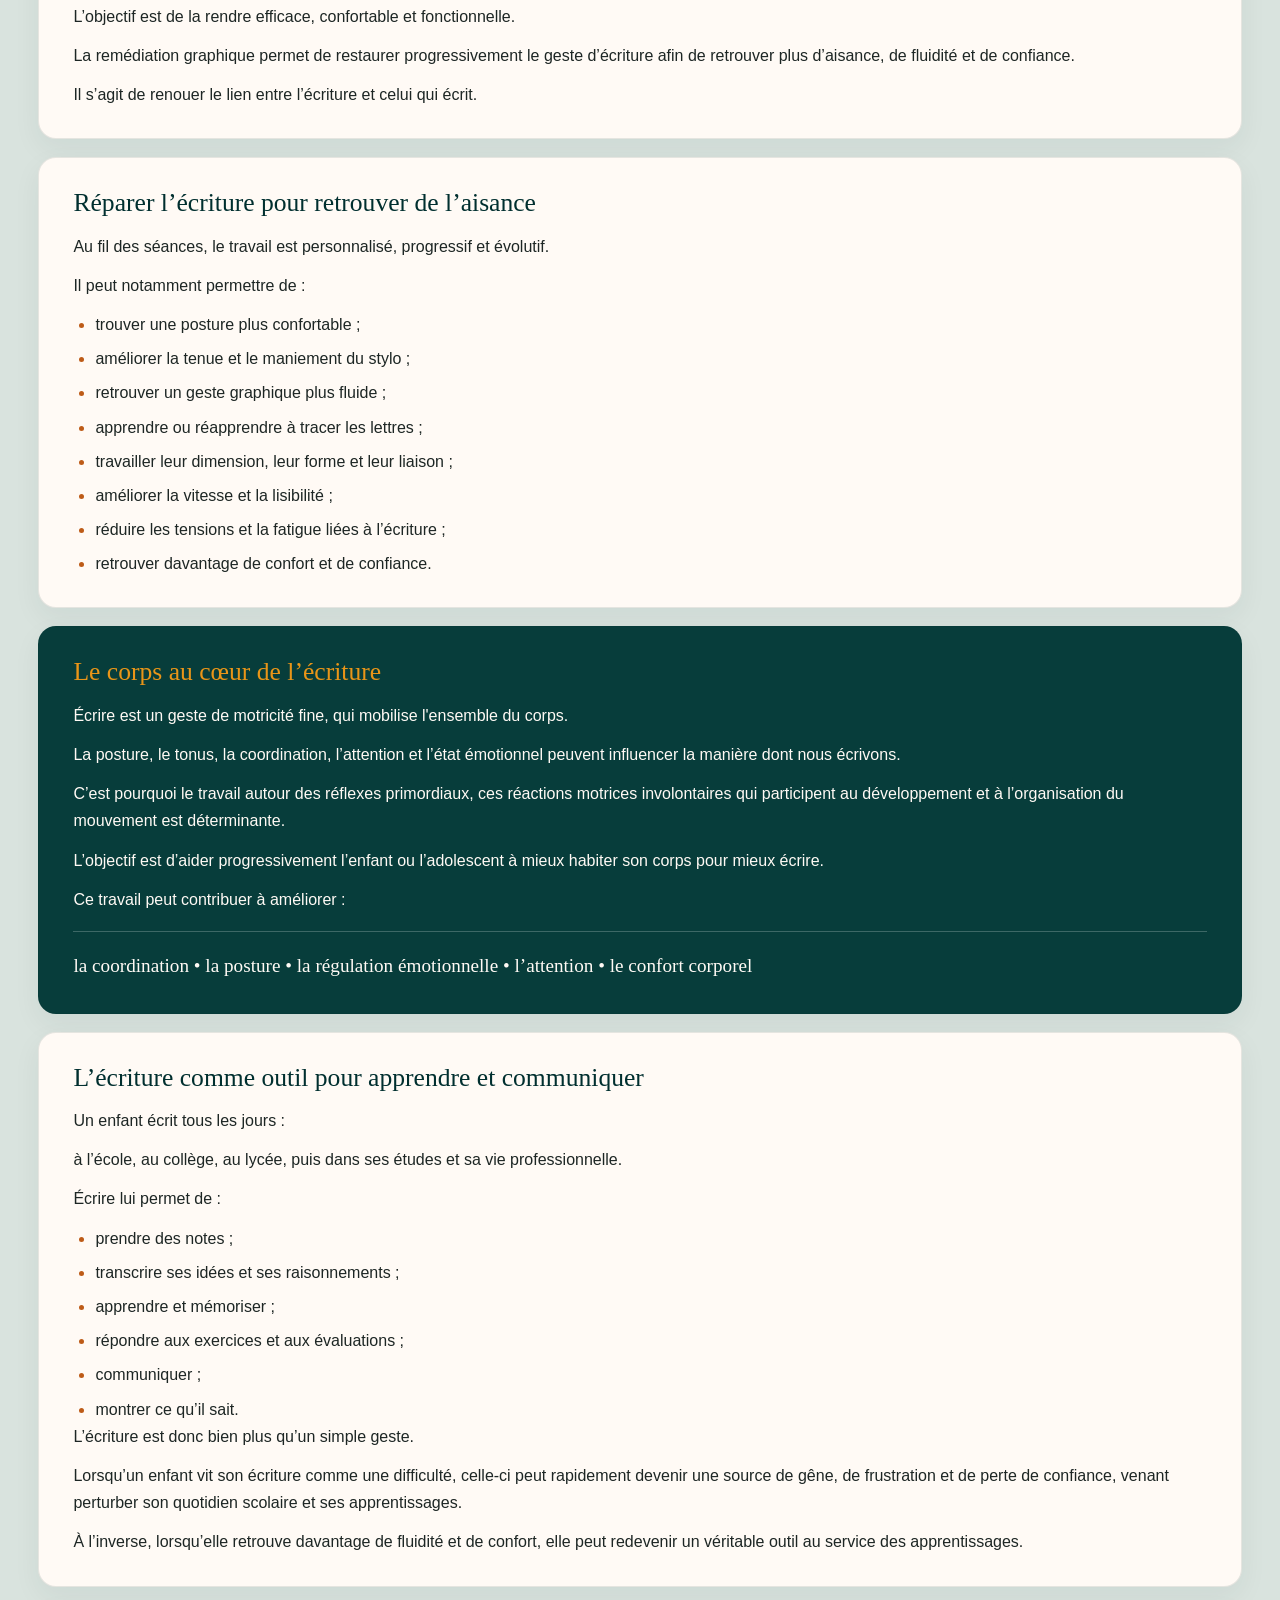
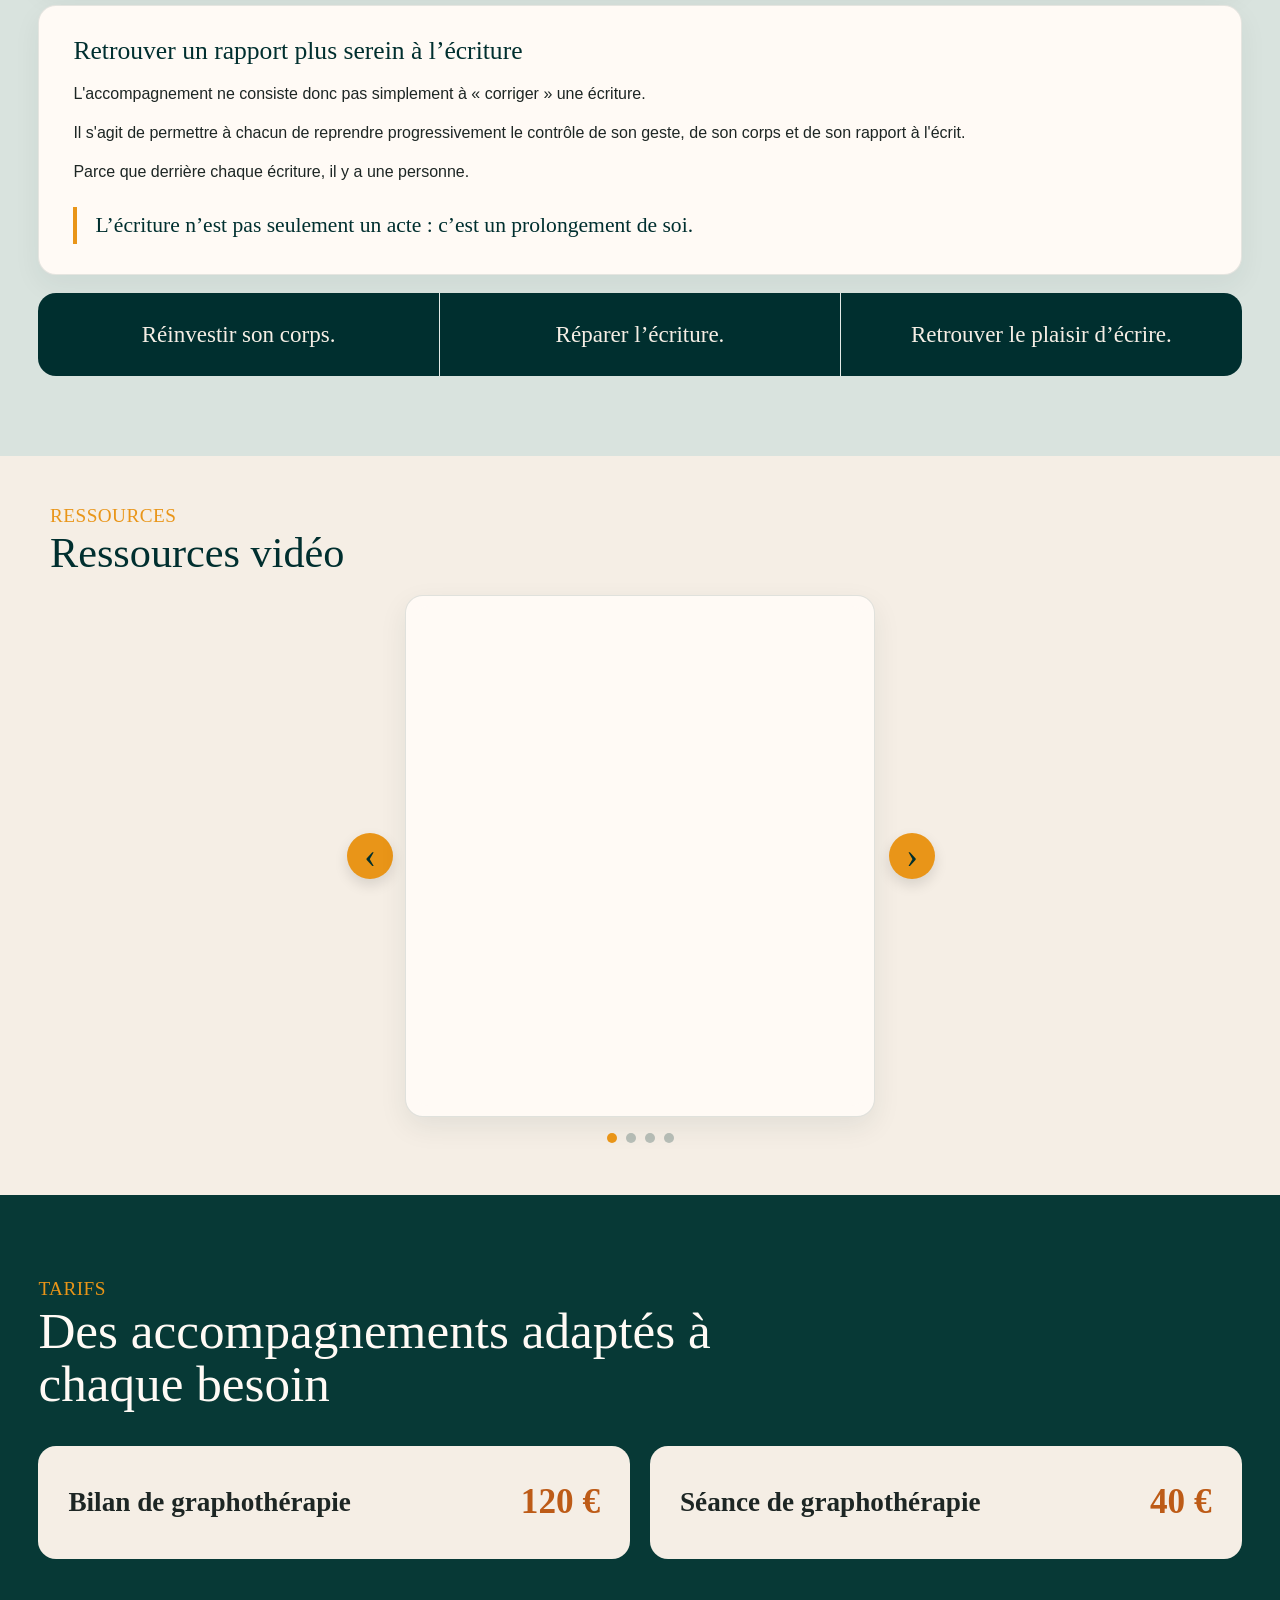
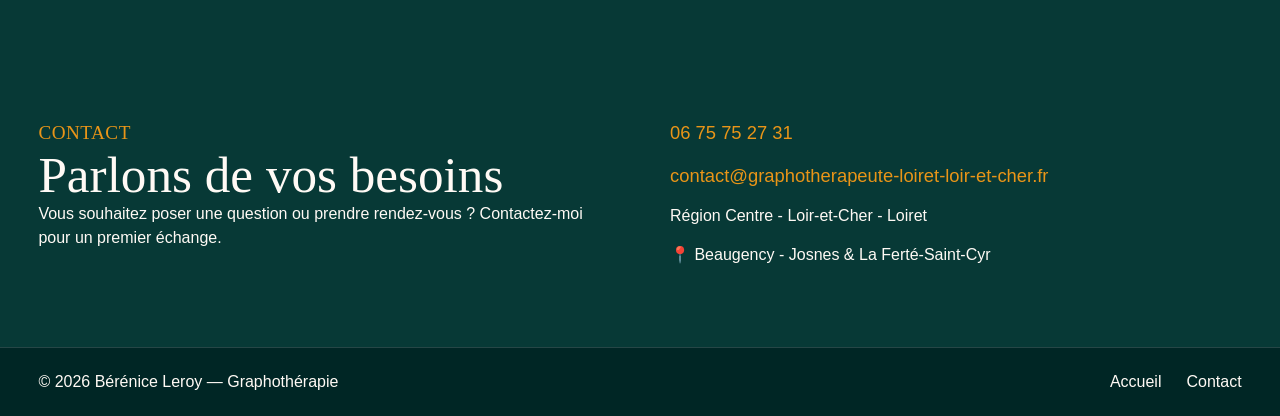
==== commit ebacbd11: "add  form contact; create contact.php + contact.html + style-contact.css + refactoring folders" ====
--- a/index.html
+++ b/index.html
@@ -4,13 +4,13 @@
   <meta charset="UTF-8">
   <meta name="viewport" content="width=device-width, initial-scale=1.0">
 
-  <title>Graphothérapie en région Centre | Bérénice Leroy</title>
+  <title>Graphothérapeute à Beaugency, Blois, Mer | Bérénice Leroy</title>
   <meta
     name="description"
-    content="Accompagnement en graphothérapie pour enfants, adolescents et adultes en région Centre. Écriture, confiance en soi et intégration des réflexes primordiaux."
+    content="Bérénice Leroy, graphothérapeute à Beaugency, près de Blois et Mer, en Loir-et-Cher et Loiret. Accompagnement en graphothérapie et rééducation de l’écriture."
   >
-
-  <link rel="stylesheet" href="style.css">
+  <link rel="canonical" href="https://graphotherapeute-loiret-loir-et-cher.fr/">
+  <link rel="stylesheet" href="/css/style.css">
 </head>
 
 <body>
@@ -28,9 +28,14 @@
         </div>
       </a>
 
-      <nav class="main-nav" aria-label="Navigation principale">
+      <!-- MOBILE MENU TOGGLE (ChatGPT) -->
+      <button class="mobile-menu-toggle" type="button" aria-label="Ouvrir le menu" aria-controls="main-navigation" aria-expanded="false">
+        <span aria-hidden="true">☰</span>
+      </button>
+      <!-- END MOBILE MENU TOGGLE -->
+      <nav id="main-navigation" class="main-nav" aria-label="Navigation principale">
         <a href="#accueil" class="active">Accueil</a>
-        <a href="#quisuisje">Qui suis je ?</a>
+        <a href="#quisuisje">Qui suis-je ?</a>
         <a href="#accompagnement-detail">Accompagnements</a>
         <a href="#ressources">Ressources</a>
         <a href="#tarifs">Tarifs</a>
@@ -285,7 +290,7 @@
             dans l’écriture.
           </p>
 
-          <a href="mailto:contact@graphotherapeute-loiret-loir-et-cher.fr?subject=Demande%20de%20rendez-vous" class="cta-button">
+          <a href="contact.html" class="cta-button">Contactez-moi</a>
             Prendre rendez-vous
           </a>
 
@@ -318,7 +323,7 @@
 
         <div class="about-intro">
           <div>
-            <p class="section-kicker">Qui suis je ?</p>
+            <p class="section-kicker">Qui suis-je ?</p>
             <h2>20 ans au service des enfants et des adolescents</h2>
           </div>
 
@@ -735,5 +740,38 @@
 
 </script>
 
+
+  <script>
+    // MOBILE MENU (ChatGPT)
+    (() => {
+      const button = document.querySelector('.mobile-menu-toggle');
+      const nav = document.querySelector('.main-nav');
+      if (!button || !nav) return;
+
+      const closeMenu = () => {
+        nav.classList.remove('is-open');
+        button.setAttribute('aria-expanded', 'false');
+        button.setAttribute('aria-label', 'Ouvrir le menu');
+        const icon = button.querySelector('span');
+        if (icon) icon.textContent = '☰';
+      };
+
+      button.addEventListener('click', () => {
+        const open = nav.classList.toggle('is-open');
+        button.setAttribute('aria-expanded', String(open));
+        button.setAttribute('aria-label', open ? 'Fermer le menu' : 'Ouvrir le menu');
+        const icon = button.querySelector('span');
+        if (icon) icon.textContent = open ? '×' : '☰';
+      });
+
+      nav.querySelectorAll('a').forEach(link => link.addEventListener('click', closeMenu));
+
+      window.addEventListener('resize', () => {
+        if (window.innerWidth > 520) closeMenu();
+      });
+    })();
+    // END MOBILE MENU (ChatGPT)
+  </script>
+
 </body>
 </html>
--- a/css/style.css
+++ b/css/style.css
@@ -0,0 +1,2210 @@
+:root {
+    --green-dark: #002f2f;
+    --green: #073d3b;
+    --green-light: #31534b;
+    --orange: #e99518;
+    --orange-dark: #bd5b17;
+    --cream: #f5eee5;
+    --cream-dark: #e9ddd0;
+    --white: #fffaf5;
+    --text-dark: #1d2624;
+
+    --max-width: 1500px;
+    --radius: 18px;
+}
+
+* {
+    box-sizing: border-box;
+    margin: 0;
+    padding: 0;
+}
+
+html {
+    scroll-behavior: smooth;
+}
+
+body {
+    font-family: Arial, Helvetica, sans-serif;
+    background: var(--green-dark);
+    color: var(--white);
+    line-height: 1.5;
+}
+
+img {
+    display: block;
+    max-width: 100%;
+}
+
+a {
+    color: inherit;
+    text-decoration: none;
+}
+
+.container {
+    width: min(94%, var(--max-width));
+    margin: 0 auto;
+}
+
+
+/* HEADER */
+
+.site-header {
+    background: var(--green-dark);
+    padding: 18px 0;
+    position: relative;
+    z-index: 20;
+}
+
+.header-inner {
+    display: flex;
+    align-items: center;
+    justify-content: space-between;
+    gap: 40px;
+}
+
+.brand {
+    display: flex;
+    align-items: center;
+    gap: 15px;
+    flex-shrink: 0;
+}
+
+.brand-icon {
+    color: var(--orange);
+    font-size: 45px;
+    line-height: 1;
+}
+
+.brand-text {
+    display: flex;
+    flex-direction: column;
+}
+
+.brand-name {
+    font-family: Georgia, "Times New Roman", serif;
+    font-size: clamp(1.6rem, 2.4vw, 2.5rem);
+    line-height: 1;
+}
+
+.brand-subtitle {
+    margin-top: 5px;
+    font-size: 0.78rem;
+    text-transform: uppercase;
+}
+
+.brand-region {
+    color: var(--orange);
+    font-size: 0.8rem;
+    font-weight: 700;
+    text-transform: uppercase;
+}
+
+.main-nav {
+    display: flex;
+    align-items: center;
+    gap: clamp(20px, 3vw, 50px);
+    text-transform: uppercase;
+    font-size: 0.92rem;
+}
+
+.main-nav a {
+    position: relative;
+    padding: 10px 0;
+    transition: color 0.2s ease;
+}
+
+.main-nav a:hover,
+.main-nav a.active {
+    color: var(--orange);
+}
+
+.main-nav a.active::after {
+    content: "";
+    position: absolute;
+    height: 2px;
+    left: 0;
+    right: 0;
+    bottom: 0;
+    background: var(--orange);
+}
+
+
+/* HERO */
+
+.hero {
+    background: var(--green-dark);
+    overflow: hidden;
+}
+
+.hero-grid {
+    display: grid;
+    grid-template-columns: minmax(0, 1fr) minmax(520px, 620px);
+    gap: 30px;
+    min-height: 500px;
+    align-items: start;
+}
+
+.hero-content {
+    position: relative;
+    z-index: 2;
+    padding: 25px 45px 35px 0;
+}
+
+.eyebrow {
+    color: var(--orange);
+    text-transform: uppercase;
+    letter-spacing: 0.1em;
+    font-size: 0.78rem;
+    margin-bottom: 5px;
+}
+
+.hero h1 {
+    font-family: Georgia, "Times New Roman", serif;
+    font-weight: 400;
+    font-size: clamp(4.5rem, 7vw, 7.4rem);
+    line-height: 0.95;
+    letter-spacing: -0.035em;
+    color: var(--cream);
+}
+
+.hero h2 {
+    font-family: Georgia, "Times New Roman", serif;
+    color: var(--orange);
+    font-weight: 400;
+    font-size: clamp(1.6rem, 2.4vw, 2.3rem);
+    line-height: 1.15;
+    margin-top: 16px;
+}
+
+.accent-line {
+    width: 52px;
+    height: 2px;
+    background: var(--orange);
+    margin: 18px 0;
+}
+
+.hero-text {
+    max-width: 650px;
+    font-size: 1.08rem;
+    line-height: 1.45;
+}
+
+.benefits {
+    display: grid;
+    grid-template-columns: repeat(3, 1fr);
+    gap: 18px;
+    margin-top: 25px;
+}
+
+.benefit-card {
+    text-align: center;
+}
+
+.benefit-icon {
+    width: 90px;
+    height: 90px;
+    border-radius: 50%;
+    margin: 0 auto 10px;
+    display: grid;
+    place-items: center;
+    background: #22635d;
+    font-size: 2.8rem;
+}
+
+.benefit-card:nth-child(2) .benefit-icon {
+    background: #7b7543;
+}
+
+.benefit-card:nth-child(3) .benefit-icon {
+    background: var(--orange);
+}
+
+.benefit-card h3 {
+    text-transform: uppercase;
+    font-size: 0.92rem;
+    font-weight: 400;
+}
+
+.benefit-card p {
+    font-size: 0.9rem;
+}
+
+.hero-visual {
+    position: relative;
+    min-height: 470px;
+    height: 470px;
+}
+
+
+/* CARROUSEL PHOTOS */
+
+.hero-slider {
+    position: absolute;
+    inset: 0;
+    overflow: hidden;
+    border-radius: 120px 0 0 120px;
+    background: #183a36;
+}
+
+.hero-slide {
+    position: absolute;
+    inset: 0;
+    width: 100%;
+    height: 100%;
+    object-fit: cover;
+    object-position: center;
+    opacity: 0;
+    transition: opacity 0.8s ease;
+}
+
+/* Cadrage adapté à chaque photo */
+.hero-slide:nth-child(1) {
+    object-position: center center;
+}
+
+.hero-slide:nth-child(2) {
+    object-position: center center;
+}
+
+.hero-slide:nth-child(3) {
+    object-position: center center;
+}
+
+.hero-slide.active {
+    opacity: 1;
+}
+
+.hero-dots {
+    position: absolute;
+    left: 50%;
+    bottom: 20px;
+    transform: translateX(-50%);
+    display: flex;
+    gap: 10px;
+    z-index: 5;
+}
+
+.hero-dot {
+    width: 10px;
+    height: 10px;
+    border: 0;
+    border-radius: 50%;
+    background: rgba(255, 255, 255, 0.45);
+    cursor: pointer;
+    padding: 0;
+}
+
+.hero-dot.active {
+    background: var(--orange);
+}
+
+
+/* PROGRÈS */
+
+.progress-section {
+    padding: 0 0 12px;
+    background: var(--green-dark);
+}
+
+.progress-card {
+    background: var(--cream);
+    color: var(--text-dark);
+    border-radius: var(--radius);
+    padding: 15px 28px 18px;
+}
+
+.progress-card h2 {
+    font-family: Georgia, "Times New Roman", serif;
+    text-transform: uppercase;
+    text-align: center;
+    font-weight: 400;
+    font-size: 1.5rem;
+    margin-bottom: 12px;
+}
+
+.progress-comparison {
+    display: grid;
+    grid-template-columns: 1fr 70px 1fr;
+    align-items: center;
+    gap: 20px;
+}
+
+.writing-sample {
+    position: relative;
+}
+
+.sample-label {
+    position: absolute;
+    z-index: 2;
+    top: -10px;
+    left: 50%;
+    transform: translateX(-50%);
+    color: white;
+    text-transform: uppercase;
+    padding: 4px 30px;
+    border-radius: 6px;
+    font-size: 0.82rem;
+}
+
+.sample-label.before {
+    background: #9c351e;
+}
+
+.sample-label.after {
+    background: #6b7436;
+}
+
+.sample-paper {
+    min-height: 130px;
+    padding: 25px 25px 15px;
+    border-radius: 12px;
+    background:
+        repeating-linear-gradient(
+            0deg,
+            transparent,
+            transparent 24px,
+            rgba(99, 133, 176, 0.16) 25px
+        ),
+        #f4e8d8;
+}
+
+.sample-paper p {
+    color: #3e5271;
+    font-family: "Comic Sans MS", cursive;
+    font-size: 1.05rem;
+    line-height: 1.5;
+}
+
+.progress-arrow {
+    width: 52px;
+    height: 52px;
+    border-radius: 50%;
+    background: var(--green-dark);
+    color: white;
+    display: grid;
+    place-items: center;
+    margin: auto;
+    font-size: 2rem;
+}
+
+.progress-caption {
+    text-align: center;
+    margin-top: 10px;
+}
+
+
+/* APPROCHE */
+
+.approach-section {
+    background: var(--green-dark);
+    padding: 0 0 12px;
+}
+
+.approach-grid {
+    display: grid;
+    grid-template-columns: 1fr 1fr;
+    border-radius: var(--radius);
+    overflow: hidden;
+    background: #073936;
+}
+
+.approach-content {
+    padding: 30px 35px;
+}
+
+.section-kicker {
+    font-family: Georgia, "Times New Roman", serif;
+    color: var(--orange);
+    text-transform: uppercase;
+    font-size: 1.2rem;
+    letter-spacing: 0.025em;
+}
+
+.approach-content h2 {
+    font-family: Georgia, "Times New Roman", serif;
+    color: var(--orange);
+    text-transform: uppercase;
+    font-weight: 400;
+    font-size: 1.6rem;
+    margin-bottom: 20px;
+}
+
+.approach-list {
+    list-style: none;
+    display: grid;
+    gap: 15px;
+}
+
+.approach-list li {
+    display: flex;
+    align-items: flex-start;
+    gap: 15px;
+    font-size: 1.05rem;
+}
+
+.list-icon {
+    color: var(--orange);
+    font-size: 1.3rem;
+}
+
+.approach-visual {
+    min-height: 300px;
+}
+
+.approach-image-placeholder {
+    height: 100%;
+    min-height: 300px;
+    display: grid;
+    place-items: center;
+    background:
+        radial-gradient(circle at 65% 45%, rgba(224, 127, 20, .75), transparent 15%),
+        linear-gradient(120deg, #172d27, #81501f);
+    color: rgba(255,255,255,.6);
+}
+
+
+/* RÉFLEXES */
+
+.reflexes-section {
+    padding: 0 0 12px;
+    background: var(--green-dark);
+}
+
+.reflexes-card {
+    border-radius: var(--radius);
+    padding: 28px 35px;
+    background:
+        linear-gradient(120deg, #8f2c10, #b73e12 55%, #6e2615);
+}
+
+.reflexes-intro {
+    max-width: 800px;
+}
+
+.reflexes-intro .section-kicker {
+    color: var(--cream);
+    margin-bottom: 5px;
+}
+
+.reflexes-benefits {
+    display: grid;
+    grid-template-columns: repeat(3, 1fr);
+    margin-top: 25px;
+}
+
+.reflexes-benefits article {
+    text-align: center;
+    padding: 5px 25px;
+}
+
+.reflexes-benefits article + article {
+    border-left: 1px solid rgba(255,255,255,.45);
+}
+
+.reflex-icon {
+    font-size: 2.3rem;
+    margin-bottom: 8px;
+}
+
+.reflexes-benefits h3 {
+    font-weight: 400;
+    font-size: 1rem;
+}
+
+
+/* RÉGION + RENDEZ-VOUS */
+
+.region-section {
+    background: var(--green-dark);
+    padding-bottom: 12px;
+}
+
+.region-grid {
+    display: grid;
+    grid-template-columns: 1fr 1fr;
+    gap: 12px;
+}
+
+.region-card {
+    background: var(--cream);
+    color: var(--text-dark);
+    border-radius: var(--radius);
+    padding: 25px 30px;
+}
+
+.region-card .section-kicker {
+    text-align: center;
+    color: var(--text-dark);
+}
+
+.region-card h2 {
+    font-family: Georgia, "Times New Roman", serif;
+    text-align: center;
+    color: #9a3424;
+    font-weight: 400;
+}
+
+.region-content {
+    display: grid;
+    grid-template-columns: 1fr 1.3fr;
+    gap: 25px;
+    align-items: center;
+    margin-top: 20px;
+}
+
+.map-placeholder {
+    height: 150px;
+    border-radius: 45% 55% 45% 55%;
+    background: linear-gradient(150deg, var(--green-dark) 50%, #82864d 50%);
+    color: white;
+    display: grid;
+    place-items: center;
+}
+
+.region-details {
+    display: grid;
+    gap: 18px;
+}
+
+.appointment-card {
+    position: relative;
+    overflow: hidden;
+    border-radius: var(--radius);
+    padding: 30px;
+    min-height: 280px;
+    display: flex;
+    flex-direction: column;
+    align-items: center;
+    justify-content: center;
+    text-align: center;
+    background:
+        radial-gradient(circle at 10% 80%, #36574a 0 15%, transparent 16%),
+        var(--green-dark);
+}
+
+.appointment-quote {
+    font-family: Georgia, "Times New Roman", serif;
+    font-style: italic;
+    font-size: clamp(1.5rem, 2.5vw, 2.3rem);
+    margin-bottom: 20px;
+}
+
+.cta-button {
+    display: inline-block;
+    min-width: 300px;
+    background: var(--orange);
+    color: #1c211e;
+    padding: 13px 30px;
+    border-radius: 8px;
+    text-transform: uppercase;
+    font-weight: 700;
+    transition: transform .2s ease, filter .2s ease;
+}
+
+.cta-button:hover {
+    transform: translateY(-2px);
+    filter: brightness(1.08);
+}
+
+.appointment-note {
+    margin-top: 10px;
+    font-size: .9rem;
+}
+
+
+/* SECTIONS BASSES */
+
+.about-section,
+.tarifs-section,
+.resources-section,
+.contact-section {
+    padding: 80px 0;
+}
+
+.about-section,
+.resources-section {
+    background: var(--cream);
+    color: var(--text-dark);
+}
+
+.tarifs-section,
+.contact-section {
+    background: #073936;
+}
+
+.section-heading {
+    max-width: 750px;
+    margin-bottom: 35px;
+}
+
+.section-heading h2,
+.contact-section h2 {
+    font-family: Georgia, "Times New Roman", serif;
+    font-size: clamp(2rem, 4vw, 3.5rem);
+    font-weight: 400;
+    line-height: 1.05;
+}
+
+.tarifs-grid {
+    display: grid;
+    grid-template-columns: repeat(2, 1fr);
+    gap: 20px;
+}
+
+.tarif-card {
+    padding: 30px;
+    border-radius: var(--radius);
+    background: var(--cream);
+    color: var(--text-dark);
+}
+
+.tarif-card h3 {
+    font-family: Georgia, "Times New Roman", serif;
+    font-size: 1.7rem;
+}
+
+.contact-grid {
+    display: grid;
+    grid-template-columns: 1fr 1fr;
+    gap: 60px;
+}
+
+.contact-details {
+    display: flex;
+    flex-direction: column;
+    gap: 15px;
+    justify-content: center;
+}
+
+.contact-details a {
+    font-size: 1.15rem;
+    color: var(--orange);
+}
+
+
+/* FOOTER */
+
+.site-footer {
+    background: #002625;
+    border-top: 1px solid rgba(255,255,255,.15);
+    padding: 22px 0;
+}
+
+.footer-inner {
+    display: flex;
+    justify-content: space-between;
+    align-items: center;
+    gap: 30px;
+}
+
+.footer-inner nav {
+    display: flex;
+    gap: 25px;
+}
+
+
+/* RESPONSIVE */
+
+@media (max-width: 1050px) {
+
+    .header-inner {
+        flex-direction: column;
+        align-items: flex-start;
+    }
+
+    .main-nav {
+        width: 100%;
+        overflow-x: auto;
+        padding-bottom: 5px;
+    }
+
+    .hero-grid {
+        grid-template-columns: 1fr;
+    }
+
+    .hero-content {
+        padding-right: 0;
+    }
+
+    .hero-visual {
+        min-height: 420px;
+        height: 420px;
+    }
+
+    .hero-slider {
+        border-radius: 60px;
+    }
+}
+
+@media (max-width: 760px) {
+
+    .container {
+        width: min(92%, var(--max-width));
+    }
+
+    .site-header {
+        padding: 15px 0;
+    }
+
+    .main-nav {
+        gap: 22px;
+        font-size: .8rem;
+    }
+
+    .hero h1 {
+        font-size: clamp(3.5rem, 17vw, 5rem);
+    }
+
+    .benefits {
+        grid-template-columns: 1fr;
+    }
+
+    .progress-comparison {
+        grid-template-columns: 1fr;
+    }
+
+    .progress-arrow {
+        transform: rotate(90deg);
+    }
+
+    .approach-grid,
+    .region-grid,
+    .contact-grid,
+    .tarifs-grid {
+        grid-template-columns: 1fr;
+    }
+
+    .reflexes-benefits {
+        grid-template-columns: 1fr;
+    }
+
+    .reflexes-benefits article + article {
+        border-left: 0;
+        border-top: 1px solid rgba(255,255,255,.4);
+        padding-top: 20px;
+        margin-top: 15px;
+    }
+
+    .region-content {
+        grid-template-columns: 1fr;
+    }
+
+    .cta-button {
+        min-width: 0;
+        width: 100%;
+    }
+
+    .footer-inner {
+        flex-direction: column;
+        align-items: flex-start;
+    }
+}
+
+/* AVIS GOOGLE */
+
+.reviews-section {
+    padding: 52px 0;
+    background: var(--cream);
+    color: var(--text-dark);
+}
+
+.reviews-header {
+    display: flex;
+    justify-content: space-between;
+    align-items: flex-end;
+    gap: 30px;
+    margin-bottom: 26px;
+}
+
+.reviews-header h2 {
+    font-family: Georgia, "Times New Roman", serif;
+    font-size: clamp(2rem, 4vw, 3.5rem);
+    font-weight: 400;
+    line-height: 1.05;
+}
+
+.google-rating {
+    display: flex;
+    align-items: center;
+    gap: 12px;
+    flex-wrap: wrap;
+    padding: 12px 18px;
+    border: 1px solid rgba(0, 47, 47, 0.14);
+    border-radius: 999px;
+    background: rgba(255, 250, 245, 0.72);
+}
+
+.google-rating strong {
+    font-size: 1.35rem;
+    color: var(--green-dark);
+}
+
+.review-stars {
+    color: var(--orange);
+    letter-spacing: 0.08em;
+}
+
+.reviews-grid {
+    display: grid;
+    grid-template-columns: repeat(3, 1fr);
+    gap: 18px;
+}
+
+.review-card {
+    display: flex;
+    flex-direction: column;
+    min-height: 250px;
+    padding: 24px;
+    border-radius: var(--radius);
+    background: var(--white);
+    color: var(--text-dark);
+    border: 1px solid rgba(0, 47, 47, 0.10);
+    box-shadow: 0 10px 30px rgba(0, 47, 47, 0.07);
+}
+
+.review-card p {
+    margin: 13px 0 20px;
+    line-height: 1.65;
+}
+
+.review-card footer {
+    margin-top: auto;
+    font-weight: 700;
+    color: var(--green);
+}
+
+.reviews-action {
+    margin-top: 24px;
+    text-align: center;
+}
+
+.google-reviews-link {
+    display: inline-block;
+    padding: 12px 24px;
+    border-radius: 8px;
+    background: var(--green);
+    color: var(--white);
+    font-weight: 700;
+    transition: transform 0.2s ease, filter 0.2s ease;
+}
+
+.google-reviews-link:hover {
+    transform: translateY(-2px);
+    filter: brightness(1.08);
+}
+
+@media (max-width: 900px) {
+    .reviews-grid {
+        grid-template-columns: 1fr;
+    }
+
+    .review-card {
+        min-height: 0;
+    }
+}
+
+@media (max-width: 760px) {
+    .reviews-header {
+        align-items: flex-start;
+        flex-direction: column;
+    }
+
+    .google-rating {
+        border-radius: 14px;
+    }
+}
+
+/* CABINETS + TARIFS */
+
+.cabinet-map {
+    min-height: 170px;
+    border-radius: 18px;
+    padding: 18px;
+    background:
+        radial-gradient(circle at 22% 36%, rgba(233,149,24,.22) 0 5px, transparent 6px),
+        radial-gradient(circle at 72% 68%, rgba(233,149,24,.22) 0 5px, transparent 6px),
+        linear-gradient(145deg, #073d3b, #31534b);
+    color: var(--white);
+    display: flex;
+    flex-direction: column;
+    justify-content: center;
+    gap: 12px;
+}
+
+.cabinet-map-title {
+    font-family: Georgia, "Times New Roman", serif;
+    font-size: 1.05rem;
+}
+
+.cabinet-map-points {
+    display: grid;
+    gap: 9px;
+}
+
+.map-point {
+    display: flex;
+    align-items: center;
+    gap: 9px;
+    font-weight: 700;
+    transition: color .2s ease, transform .2s ease;
+}
+
+.map-point:hover {
+    color: var(--orange);
+    transform: translateX(3px);
+}
+
+.map-pin {
+    color: var(--orange);
+    font-size: 1.15rem;
+}
+
+.map-hint {
+    font-size: .75rem;
+    opacity: .75;
+}
+
+.region-details strong {
+    color: var(--green-dark);
+}
+
+.region-details div p {
+    margin-top: 3px;
+    line-height: 1.35;
+}
+
+.tarif-card {
+    display: flex;
+    justify-content: space-between;
+    align-items: center;
+    gap: 25px;
+}
+
+.tarif-price {
+    flex-shrink: 0;
+    font-family: Georgia, "Times New Roman", serif;
+    color: var(--orange-dark);
+    font-size: 2.2rem;
+    font-weight: 700;
+}
+
+@media (max-width: 760px) {
+    .tarif-card {
+        align-items: flex-start;
+        flex-direction: column;
+        gap: 10px;
+    }
+}
+
+
+
+/* AJUSTEMENTS 25/08 — progrès, carte cabinets, harmonie couleurs */
+.progress-comparison {
+    grid-template-columns: repeat(2, minmax(0, 1fr));
+    gap: 18px;
+    align-items: stretch;
+}
+.writing-sample {
+    min-width: 0;
+    height: 180px;
+    overflow: hidden;
+    border-radius: 10px;
+    background: #efe5d9;
+}
+.progress-image {
+    width: 100%;
+    height: 100%;
+    object-fit: contain;
+    object-position: center;
+    cursor: zoom-in;
+}
+.reflexes-card {
+    background: linear-gradient(120deg, #7a461d, #a65a1b 55%, #5e4328);
+}
+.region-content {
+    grid-template-columns: minmax(260px, .95fr) minmax(0, 1.35fr);
+    gap: 42px;
+    align-items: center;
+}
+.cabinet-map {
+    min-height: 190px;
+    padding: 0;
+    overflow: hidden;
+    display: grid;
+    grid-template-rows: 1fr auto;
+    background: var(--cream-dark);
+    border: 1px solid rgba(0, 47, 47, .12);
+}
+.cabinet-map iframe {
+    width: 100%;
+    height: 165px;
+    border: 0;
+    display: block;
+}
+.map-secondary-link {
+    padding: 9px 12px;
+    text-align: center;
+    background: var(--green);
+    color: var(--white);
+    font-size: .78rem;
+    font-weight: 700;
+}
+.map-secondary-link:hover { color: var(--orange); }
+.region-details {
+    padding-left: 10px;
+    gap: 20px;
+}
+@media (max-width: 760px) {
+    .progress-comparison { grid-template-columns: 1fr; }
+    .writing-sample { height: auto; min-height: 150px; }
+    .progress-image { height: auto; max-height: 260px; }
+    .region-content { grid-template-columns: 1fr; gap: 24px; }
+    .region-details { padding-left: 0; }
+}
+
+/* À PROPOS */
+
+.about-intro {
+    display: grid;
+    grid-template-columns: minmax(0, .9fr) minmax(0, 1.1fr);
+    gap: 70px;
+    align-items: end;
+    margin-bottom: 38px;
+}
+
+.about-intro h2 {
+    font-family: Georgia, "Times New Roman", serif;
+    font-size: clamp(2.3rem, 4vw, 4rem);
+    font-weight: 400;
+    line-height: 1.02;
+    color: var(--green-dark);
+}
+
+.about-lead {
+    font-size: 1.08rem;
+    line-height: 1.7;
+    padding-bottom: 5px;
+}
+
+.about-columns {
+    display: grid;
+    grid-template-columns: repeat(2, 1fr);
+    gap: 18px;
+}
+
+.about-card {
+    position: relative;
+    overflow: hidden;
+    min-height: 260px;
+    padding: 30px 34px;
+    border-radius: var(--radius);
+    background: var(--white);
+    border: 1px solid rgba(0, 47, 47, .10);
+    box-shadow: 0 10px 28px rgba(0, 47, 47, .06);
+}
+
+.about-number {
+    display: inline-block;
+    margin-bottom: 14px;
+    color: var(--orange-dark);
+    font-family: Georgia, "Times New Roman", serif;
+    font-size: 2rem;
+}
+
+.about-card h3 {
+    max-width: 520px;
+    margin-bottom: 14px;
+    color: var(--green-dark);
+    font-family: Georgia, "Times New Roman", serif;
+    font-size: 1.45rem;
+    font-weight: 400;
+}
+
+.about-card p {
+    line-height: 1.7;
+}
+
+.about-evolution {
+    display: grid;
+    grid-template-columns: minmax(0, .8fr) minmax(0, 1.2fr);
+    gap: 55px;
+    margin-top: 18px;
+    padding: 34px;
+    border-radius: var(--radius);
+    background: var(--green);
+    color: var(--white);
+}
+
+.about-evolution-title h3 {
+    margin-top: 5px;
+    font-family: Georgia, "Times New Roman", serif;
+    font-size: clamp(1.6rem, 2.5vw, 2.25rem);
+    font-weight: 400;
+    line-height: 1.1;
+}
+
+.about-evolution-text {
+    display: grid;
+    gap: 15px;
+    line-height: 1.7;
+}
+
+.about-signature {
+    display: flex;
+    justify-content: space-between;
+    align-items: center;
+    gap: 45px;
+    margin-top: 18px;
+    padding: 25px 32px;
+    border-left: 5px solid var(--orange);
+    background: var(--cream-dark);
+}
+
+.about-signature span {
+    max-width: 600px;
+    color: var(--green-dark);
+    font-family: Georgia, "Times New Roman", serif;
+    font-size: clamp(1.45rem, 2.3vw, 2rem);
+    line-height: 1.1;
+}
+
+.about-signature p {
+    max-width: 520px;
+    line-height: 1.6;
+}
+
+@media (max-width: 760px) {
+    .about-intro,
+    .about-columns,
+    .about-evolution {
+        grid-template-columns: 1fr;
+    }
+
+    .about-intro {
+        gap: 20px;
+    }
+
+    .about-evolution {
+        gap: 24px;
+        padding: 26px;
+    }
+
+    .about-signature {
+        flex-direction: column;
+        align-items: flex-start;
+        gap: 12px;
+    }
+}
+
+.about-lead p + p,
+.about-card p + p,
+.about-text-block p + p,
+.about-signature p + p {
+    margin-top: 12px;
+}
+
+.about-text-block {
+    margin-top: 18px;
+    padding: 28px 34px;
+    border-radius: var(--radius);
+    background: var(--cream-dark);
+    color: var(--text-dark);
+    line-height: 1.7;
+}
+
+.about-signature > div {
+    flex: 1;
+}
+
+.about-signature > div:last-child {
+    max-width: 650px;
+}
+
+
+
+/* ZOOM DES EXEMPLES D'ÉCRITURE */
+
+.progress-lightbox {
+    position: fixed;
+    inset: 0;
+    z-index: 9999;
+    display: none;
+    align-items: center;
+    justify-content: center;
+    padding: 32px;
+    background: rgba(0, 0, 0, 0.82);
+}
+
+.progress-lightbox.open {
+    display: flex;
+}
+
+.progress-lightbox img {
+    display: block;
+    max-width: min(92vw, 1400px);
+    max-height: 88vh;
+    width: auto;
+    height: auto;
+    object-fit: contain;
+    border-radius: 10px;
+    box-shadow: 0 18px 60px rgba(0, 0, 0, 0.35);
+}
+
+.progress-lightbox-close {
+    position: fixed;
+    top: 18px;
+    right: 24px;
+    z-index: 10000;
+    border: 0;
+    background: transparent;
+    color: #ffffff;
+    font-size: 3rem;
+    line-height: 1;
+    cursor: pointer;
+}
+
+body.modal-open {
+    overflow: hidden;
+}
+
+@media (max-width: 600px) {
+    .progress-lightbox {
+        padding: 18px;
+    }
+
+    .progress-lightbox img {
+        max-width: 96vw;
+        max-height: 84vh;
+    }
+
+    .progress-lightbox-close {
+        top: 10px;
+        right: 14px;
+        font-size: 2.5rem;
+    }
+}
+
+/* =========================================================
+   ACCOMPAGNEMENT — DÉTAIL
+   ========================================================= */
+
+.accompagnement-detail-section {
+    padding: 80px 0;
+    background: var(--cream-dark);
+    color: var(--text-dark);
+}
+
+.accompagnement-detail-intro {
+    max-width: 1050px;
+    margin-bottom: 34px;
+}
+
+.accompagnement-detail-intro .section-kicker {
+    margin-bottom: 6px;
+}
+
+.accompagnement-detail-intro h2 {
+    max-width: 900px;
+    margin-bottom: 14px;
+    color: var(--green-dark);
+    font-family: Georgia, "Times New Roman", serif;
+    font-size: clamp(2.3rem, 4vw, 4rem);
+    font-weight: 400;
+    line-height: 1.02;
+}
+
+.accompagnement-detail-hook {
+    max-width: 760px;
+    color: var(--orange-dark);
+    font-family: Georgia, "Times New Roman", serif;
+    font-size: clamp(1.35rem, 2.1vw, 1.9rem);
+    line-height: 1.3;
+}
+
+.accompagnement-detail-grid {
+    display: grid;
+    grid-template-columns: repeat(2, minmax(0, 1fr));
+    gap: 18px;
+    align-items: start;
+}
+
+.accompagnement-detail-card {
+    min-width: 0;
+    padding: 30px 34px;
+    border: 1px solid rgba(0, 47, 47, .10);
+    border-radius: var(--radius);
+    background: var(--white);
+    box-shadow: 0 10px 28px rgba(0, 47, 47, .06);
+}
+
+.accompagnement-detail-card-wide {
+    grid-column: 1 / -1;
+}
+
+.accompagnement-detail-card h3 {
+    margin-bottom: 15px;
+    color: var(--green-dark);
+    font-family: Georgia, "Times New Roman", serif;
+    font-size: clamp(1.4rem, 2vw, 1.9rem);
+    font-weight: 400;
+    line-height: 1.15;
+}
+
+.accompagnement-detail-card p,
+.accompagnement-detail-card li {
+    line-height: 1.7;
+}
+
+.accompagnement-detail-card p + p {
+    margin-top: 12px;
+}
+
+.accompagnement-detail-card ul {
+    margin-top: 12px;
+    padding-left: 22px;
+}
+
+.accompagnement-detail-card li + li {
+    margin-top: 7px;
+}
+
+.accompagnement-detail-card li::marker {
+    color: var(--orange-dark);
+}
+
+.accompagnement-detail-emphasis {
+    background: var(--cream);
+}
+
+.accompagnement-detail-dark {
+    background: var(--green);
+    color: var(--white);
+}
+
+.accompagnement-detail-dark h3 {
+    color: var(--orange);
+}
+
+.accompagnement-detail-keywords {
+    margin-top: 18px !important;
+    padding-top: 18px;
+    border-top: 1px solid rgba(255, 255, 255, .22);
+    font-family: Georgia, "Times New Roman", serif;
+    font-size: 1.2rem;
+}
+
+.accompagnement-detail-closing {
+    align-self: start;
+}
+
+.accompagnement-detail-quote {
+    margin-top: 22px !important;
+    padding-left: 18px;
+    border-left: 4px solid var(--orange);
+    color: var(--green-dark);
+    font-family: Georgia, "Times New Roman", serif;
+    font-size: 1.35rem;
+}
+
+.accompagnement-detail-signature {
+    display: grid;
+    grid-template-columns: repeat(3, 1fr);
+    gap: 1px;
+    margin-top: 18px;
+    overflow: hidden;
+    border-radius: var(--radius);
+    background: rgba(255, 255, 255, .25);
+}
+
+.accompagnement-detail-signature span {
+    padding: 24px 18px;
+    background: var(--green-dark);
+    color: var(--cream);
+    text-align: center;
+    font-family: Georgia, "Times New Roman", serif;
+    font-size: clamp(1.15rem, 1.8vw, 1.55rem);
+}
+
+
+/* =========================================================
+   RESSOURCES VIDÉO — CARROUSEL INSTAGRAM
+   ========================================================= */
+
+.resources-video-heading {
+    margin-bottom: 28px;
+}
+
+.instagram-carousel {
+    position: relative;
+    display: grid;
+    grid-template-columns: 56px minmax(0, 720px) 56px;
+    justify-content: center;
+    align-items: center;
+    gap: 18px;
+}
+
+.instagram-carousel-stage {
+    min-width: 0;
+    padding: 22px;
+    border-radius: calc(var(--radius) + 4px);
+    background: var(--green);
+    box-shadow: 0 12px 34px rgba(0, 47, 47, .12);
+}
+
+.instagram-slide {
+    display: none;
+}
+
+.instagram-slide.active {
+    display: block;
+}
+
+.instagram-player {
+    width: min(100%, 560px);
+    margin: 0 auto;
+    padding: 8px;
+    overflow: hidden;
+    border: 1px solid rgba(255, 255, 255, .16);
+    border-radius: var(--radius);
+    background: #d9cbbd;
+}
+
+.instagram-player iframe {
+    display: block;
+    width: 100%;
+    height: 680px;
+    border: 0;
+    border-radius: 11px;
+    background: var(--cream);
+}
+
+.instagram-video-title {
+    max-width: 680px;
+    margin: 16px auto 0;
+    padding: 0 12px 2px;
+    color: var(--cream);
+    text-align: center;
+    font-family: Georgia, "Times New Roman", serif;
+    font-size: 1.15rem;
+    line-height: 1.35;
+}
+
+.instagram-carousel-arrow {
+    width: 52px;
+    height: 52px;
+    padding: 0;
+    border: 0;
+    border-radius: 50%;
+    background: var(--green);
+    color: var(--white);
+    cursor: pointer;
+    font-family: Georgia, "Times New Roman", serif;
+    font-size: 2.2rem;
+    line-height: 1;
+    transition: transform .2s ease, background .2s ease;
+}
+
+.instagram-carousel-arrow:hover {
+    transform: translateY(-2px);
+    background: var(--green-light);
+}
+
+.instagram-carousel-dots {
+    grid-column: 1 / -1;
+    display: flex;
+    justify-content: center;
+    gap: 9px;
+    margin-top: 2px;
+}
+
+.instagram-carousel-dot {
+    width: 10px;
+    height: 10px;
+    padding: 0;
+    border: 0;
+    border-radius: 50%;
+    background: rgba(0, 47, 47, .24);
+    cursor: pointer;
+}
+
+.instagram-carousel-dot.active {
+    background: var(--orange);
+}
+
+
+/* =========================================================
+   RESPONSIVE — ACCOMPAGNEMENT + RESSOURCES
+   ========================================================= */
+
+@media (max-width: 760px) {
+    .accompagnement-detail-section {
+        padding: 55px 0;
+    }
+
+    .accompagnement-detail-grid,
+    .accompagnement-detail-signature {
+        grid-template-columns: 1fr;
+    }
+
+    .accompagnement-detail-card-wide {
+        grid-column: auto;
+    }
+
+    .accompagnement-detail-card {
+        padding: 25px;
+    }
+
+    .instagram-carousel {
+        grid-template-columns: 42px minmax(0, 1fr) 42px;
+        gap: 8px;
+    }
+
+    .instagram-carousel-stage {
+        padding: 12px;
+    }
+
+    .instagram-carousel-arrow {
+        width: 40px;
+        height: 40px;
+        font-size: 1.8rem;
+    }
+
+    .instagram-player {
+        padding: 5px;
+    }
+
+    .instagram-player iframe {
+        height: 600px;
+    }
+
+    .instagram-video-title {
+        font-size: 1rem;
+    }
+}
+
+@media (max-width: 520px) {
+    .instagram-carousel {
+        grid-template-columns: 1fr;
+    }
+
+    .instagram-carousel-arrow {
+        position: absolute;
+        top: 300px;
+        z-index: 3;
+    }
+
+    .instagram-carousel-prev {
+        left: 6px;
+    }
+
+    .instagram-carousel-next {
+        right: 6px;
+    }
+
+    .instagram-player iframe {
+        height: 560px;
+    }
+}
+
+/* =========================================================
+   AJUSTEMENTS VISUELS — séparation sections / accompagnement / ressources
+   ========================================================= */
+
+/* Séparation nette mais douce entre Avis Google et Qui suis-je */
+.about-section {
+    background: #dfe8e3;
+    border-top: 1px solid rgba(0, 47, 47, .10);
+}
+
+/* En-tête Accompagnement : bloc visuel clair et stable */
+.accompagnement-detail-intro {
+    max-width: none;
+    margin-bottom: 24px;
+    padding: 30px 34px;
+    border-radius: var(--radius);
+    background: var(--green-dark);
+    color: var(--white);
+}
+
+.accompagnement-detail-intro .section-kicker {
+    margin-bottom: 8px;
+    color: var(--orange);
+}
+
+.accompagnement-detail-intro h2 {
+    max-width: 980px;
+    margin: 0 0 12px;
+    color: var(--cream);
+    font-size: clamp(2rem, 3.4vw, 3.35rem);
+    line-height: 1.05;
+}
+
+.accompagnement-detail-hook {
+    max-width: 800px;
+    margin: 0;
+    color: var(--orange);
+    font-size: clamp(1.25rem, 1.9vw, 1.7rem);
+}
+
+/* Ressources : supprimer l'effet "grand blanc" autour de la vidéo */
+.resources-section {
+    background: var(--green-dark);
+    color: var(--white);
+}
+
+.resources-section .section-kicker {
+    color: var(--orange);
+}
+
+.resources-video-heading h2 {
+    color: var(--cream);
+}
+
+.instagram-carousel-stage {
+    background: #31534b;
+    border: 1px solid rgba(255, 255, 255, .10);
+    box-shadow: none;
+}
+
+.instagram-player {
+    background: #243f3b;
+    border: 1px solid rgba(255, 255, 255, .12);
+}
+
+.instagram-player iframe {
+    background: #243f3b;
+}
+
+.instagram-carousel-dot {
+    background: rgba(255,255,255,.30);
+}
+
+.instagram-carousel-dot.active {
+    background: var(--orange);
+}
+
+.instagram-video-title {
+    color: var(--cream);
+}
+
+.instagram-carousel-arrow {
+    background: var(--orange);
+    color: var(--green-dark);
+}
+
+.instagram-carousel-arrow:hover {
+    background: #f1aa3b;
+}
+
+/* Mobile */
+@media (max-width: 760px) {
+    .accompagnement-detail-intro {
+        padding: 24px;
+    }
+}
+
+/* =========================================================
+   ACCOMPAGNEMENT — CORRECTION DE MISE EN PAGE
+   Flux continu : aucune carte en quinconce, aucun trou vertical.
+   ========================================================= */
+
+.accompagnement-detail-grid {
+    display: flex;
+    flex-direction: column;
+    gap: 18px;
+    align-items: stretch;
+}
+
+.accompagnement-detail-card,
+.accompagnement-detail-card-wide,
+.accompagnement-detail-emphasis,
+.accompagnement-detail-dark,
+.accompagnement-detail-closing {
+    width: 100%;
+    max-width: none;
+    margin: 0;
+    align-self: stretch;
+}
+
+.accompagnement-detail-card-wide {
+    grid-column: auto;
+}
+
+.accompagnement-detail-card {
+    padding: 30px 34px;
+}
+
+.accompagnement-detail-card h3 {
+    max-width: none;
+}
+
+.accompagnement-detail-card p {
+    max-width: none;
+}
+
+/* Les listes longues restent lisibles sans créer de colonne vide à côté. */
+.accompagnement-detail-card ul {
+    max-width: 1000px;
+}
+
+/* La signature reste sur une ligne sur desktop. */
+.accompagnement-detail-signature {
+    width: 100%;
+    margin-top: 18px;
+}
+
+@media (max-width: 760px) {
+    .accompagnement-detail-grid {
+        gap: 14px;
+    }
+
+    .accompagnement-detail-card {
+        padding: 24px;
+    }
+}
+
+/* =========================================================
+   CORRECTIFS VISUELS FORCÉS — 27/08 16:45
+   ========================================================= */
+
+/* QUI SUIS-JE : le texte d'intro de droite est une carte */
+.about-section .about-lead {
+    display: block;
+    padding: 28px 32px !important;
+    border: 1px solid rgba(0, 47, 47, .14) !important;
+    border-radius: 18px !important;
+    background: #fffaf5 !important;
+    box-shadow: 0 10px 28px rgba(0, 47, 47, .07) !important;
+}
+
+/* QUI SUIS-JE : le texte à droite de la signature est aussi une carte */
+.about-section .about-signature p {
+    display: block;
+    padding: 24px 28px !important;
+    border: 1px solid rgba(0, 47, 47, .14) !important;
+    border-radius: 18px !important;
+    background: #fffaf5 !important;
+    box-shadow: 0 10px 28px rgba(0, 47, 47, .07) !important;
+}
+
+/* ACCOMPAGNEMENT : changement de fond franchement visible */
+#accompagnement-detail.accompagnement-detail-section {
+    background: #d9e3de !important;
+    border-top: 10px solid #31534b !important;
+}
+
+/* Le header vert d'Accompagnement reste clairement détaché */
+#accompagnement-detail .accompagnement-detail-intro {
+    background: #002f2f !important;
+    color: #fffaf5 !important;
+}
+
+#accompagnement-detail .accompagnement-detail-intro h2 {
+    color: #fffaf5 !important;
+}
+
+#accompagnement-detail .accompagnement-detail-hook,
+#accompagnement-detail .section-kicker {
+    color: #e99518 !important;
+}
+
+@media (max-width: 760px) {
+    .about-section .about-lead,
+    .about-section .about-signature p {
+        padding: 22px !important;
+    }
+}
+
+/* =========================================================
+   DERNIERS AJUSTEMENTS VISUELS
+   ========================================================= */
+
+/* Fin de QUI SUIS-JE : un seul bloc cohérent, comme le bloc au-dessus */
+.about-signature {
+    display: grid !important;
+    grid-template-columns: 1.15fr .85fr !important;
+    gap: 0 !important;
+    margin-top: 18px !important;
+    overflow: hidden !important;
+    border-radius: var(--radius) !important;
+    background: var(--green) !important;
+    box-shadow: 0 10px 28px rgba(0, 47, 47, .08) !important;
+}
+
+.about-signature > span {
+    display: flex !important;
+    align-items: center !important;
+    padding: 28px 34px !important;
+    background: var(--green) !important;
+    color: var(--cream) !important;
+    border-left: 0 !important;
+    font-family: Georgia, "Times New Roman", serif !important;
+    font-size: clamp(1.55rem, 2.2vw, 2rem) !important;
+    line-height: 1.12 !important;
+}
+
+.about-section .about-signature > p {
+    display: flex !important;
+    align-items: center !important;
+    margin: 0 !important;
+    padding: 28px 34px !important;
+    border: 0 !important;
+    border-left: 1px solid rgba(255,255,255,.18) !important;
+    border-radius: 0 !important;
+    background: #31534b !important;
+    color: var(--cream) !important;
+    box-shadow: none !important;
+    line-height: 1.55 !important;
+}
+
+/* RESSOURCES VIDEO : plus compact, mieux intégré au site */
+.resources-section {
+    padding: 64px 0 72px !important;
+    background: var(--green) !important;
+}
+
+.resources-section .container {
+    max-width: 1100px !important;
+}
+
+.resources-video-heading {
+    text-align: center !important;
+    margin-bottom: 24px !important;
+}
+
+.resources-video-heading h2 {
+    font-size: clamp(2.2rem, 4vw, 3.4rem) !important;
+}
+
+.instagram-carousel {
+    grid-template-columns: 48px minmax(0, 580px) 48px !important;
+    gap: 14px !important;
+    align-items: center !important;
+    justify-content: center !important;
+}
+
+.instagram-carousel-stage {
+    padding: 14px !important;
+    border-radius: 22px !important;
+    background: #31534b !important;
+    border: 1px solid rgba(255,255,255,.10) !important;
+    box-shadow: 0 16px 34px rgba(0,0,0,.14) !important;
+}
+
+.instagram-player {
+    width: min(100%, 500px) !important;
+    margin: 0 auto !important;
+    padding: 0 !important;
+    border: 0 !important;
+    border-radius: 16px !important;
+    background: transparent !important;
+    box-shadow: none !important;
+    overflow: hidden !important;
+}
+
+.instagram-player iframe {
+    display: block !important;
+    width: 100% !important;
+    height: 610px !important;
+    border-radius: 16px !important;
+}
+
+.instagram-carousel-arrow {
+    width: 46px !important;
+    height: 46px !important;
+    background: var(--orange) !important;
+    color: var(--green-dark) !important;
+    box-shadow: 0 6px 14px rgba(0,0,0,.12) !important;
+}
+
+.instagram-video-title {
+    max-width: 560px !important;
+    margin: 14px auto 0 !important;
+    text-align: center !important;
+    color: var(--cream) !important;
+}
+
+@media (max-width: 760px) {
+    .about-signature {
+        grid-template-columns: 1fr !important;
+    }
+
+    .about-section .about-signature > p {
+        border-left: 0 !important;
+        border-top: 1px solid rgba(255,255,255,.18) !important;
+    }
+
+    .instagram-carousel {
+        grid-template-columns: 40px minmax(0, 1fr) 40px !important;
+        gap: 8px !important;
+    }
+
+    .instagram-player iframe {
+        height: 560px !important;
+    }
+}
+
+
+
+/* =========================================================
+   CORRECTIONS CIBLÉES — 27/08 17:05
+   ========================================================= */
+
+/* QUI SUIS-JE — deux colonnes visuellement équilibrées */
+.about-intro {
+    align-items: stretch !important;
+}
+.about-intro > div,
+.about-section .about-lead {
+    min-height: 210px !important;
+}
+.about-intro > div {
+    display: flex !important;
+    flex-direction: column !important;
+    justify-content: center !important;
+}
+.about-section .about-lead {
+    display: flex !important;
+    align-items: center !important;
+    margin: 0 !important;
+    box-sizing: border-box !important;
+}
+
+/* QUI SUIS-JE — bandeau final : aucun encadré parasite à droite */
+.about-signature {
+    grid-template-columns: 1fr 1fr !important;
+    background: var(--green) !important;
+    border-left: 5px solid var(--orange) !important;
+}
+.about-signature > span,
+.about-section .about-signature > p {
+    background: transparent !important;
+    color: var(--cream) !important;
+}
+.about-section .about-signature > p {
+    border: 0 !important;
+    box-shadow: none !important;
+}
+
+/* RESSOURCES VIDÉO — section claire, compacte, sans grand aplat vert */
+.resources-section {
+    padding: 46px 0 52px !important;
+    background: var(--cream) !important;
+    color: var(--text-dark) !important;
+}
+.resources-section .container {
+    width: min(94%, var(--max-width)) !important;
+    max-width: 1180px !important;
+}
+.resources-video-heading {
+    max-width: none !important;
+    margin: 0 0 20px !important;
+    text-align: left !important;
+}
+.resources-video-heading h2 {
+    color: var(--green-dark) !important;
+    font-size: clamp(2rem, 3.3vw, 3rem) !important;
+}
+.instagram-carousel {
+    grid-template-columns: 44px minmax(0, 470px) 44px !important;
+    gap: 14px !important;
+}
+.instagram-carousel-stage {
+    padding: 10px !important;
+    background: var(--white) !important;
+    border: 1px solid rgba(0,47,47,.12) !important;
+    border-radius: 18px !important;
+    box-shadow: 0 10px 28px rgba(0,47,47,.08) !important;
+}
+.instagram-player {
+    width: 100% !important;
+    border-radius: 12px !important;
+}
+.instagram-player iframe {
+    height: 500px !important;
+    border-radius: 12px !important;
+    background: var(--white) !important;
+}
+.instagram-video-title {
+    color: var(--green-dark) !important;
+}
+.instagram-carousel-dot {
+    background: rgba(0,47,47,.25) !important;
+}
+.instagram-carousel-dot.active {
+    background: var(--orange) !important;
+}
+
+@media (max-width: 760px) {
+    .about-intro > div,
+    .about-section .about-lead {
+        min-height: 0 !important;
+    }
+    .about-signature {
+        grid-template-columns: 1fr !important;
+    }
+    .instagram-carousel {
+        grid-template-columns: 38px minmax(0,1fr) 38px !important;
+    }
+    .instagram-player iframe {
+        height: 520px !important;
+    }
+}
+/* RESPONSIVE FINAL — téléphone uniquement */
+@media (max-width: 520px) {
+ html,body{max-width:100%;overflow-x:hidden}
+ .container{width:min(92%,var(--max-width))}
+ .header-inner{gap:16px}.brand{max-width:100%}.brand-name{font-size:1.55rem}
+ .main-nav{width:100%;max-width:100%;gap:18px;overflow-x:auto;-webkit-overflow-scrolling:touch}
+ .hero-grid{display:block;min-height:0}.hero-content{padding:22px 0 28px}
+ .hero h1{font-size:clamp(2.65rem,13vw,3.65rem);line-height:1;overflow-wrap:anywhere}
+ .hero h2{font-size:clamp(1.35rem,6vw,1.75rem)}.hero-text{font-size:1rem}
+ .benefits{grid-template-columns:1fr;gap:18px}
+ .hero-visual{width:100%;min-height:280px;height:280px;margin-bottom:18px}.hero-slider{border-radius:28px}
+ .progress-card,.approach-grid,.reflexes-card,.region-card,.appointment-card{max-width:100%;min-width:0}
+ .approach-content,.reflexes-card,.region-card,.appointment-card{padding-left:20px;padding-right:20px}
+ .resources-section{overflow:hidden}
+ .resources-video-heading h2{font-size:clamp(2rem,11vw,2.7rem)!important}
+ .instagram-carousel{display:grid!important;grid-template-columns:1fr!important;gap:12px!important;width:100%!important;max-width:100%!important}
+ .instagram-carousel-stage{grid-column:1!important;grid-row:1!important;width:100%!important;min-width:0!important;max-width:100%!important;padding:8px!important;border-radius:18px!important}
+ .instagram-player{width:100%!important;max-width:100%!important;min-width:0!important;overflow:hidden!important;border-radius:12px!important}
+ .instagram-player iframe{display:block!important;width:100%!important;max-width:100%!important;min-width:0!important;height:520px!important;border:0!important}
+ .instagram-carousel-arrow{position:absolute!important;top:260px!important;z-index:5!important;width:38px!important;height:38px!important;margin:0!important}
+ .instagram-carousel-prev{left:12px!important}.instagram-carousel-next{right:12px!important}
+ .instagram-carousel-dots{grid-column:1!important;grid-row:2!important;margin-top:2px!important}
+ .instagram-video-title{padding-left:10px!important;padding-right:10px!important;overflow-wrap:anywhere}
+}
+
+
+/* =========================================================
+   CORRECTIF MENU MOBILE — 28/08
+   Téléphone uniquement : tous les liens restent visibles,
+   sans défilement horizontal. Aucun impact tablette/desktop.
+   ========================================================= */
+@media (max-width: 520px) {
+    .main-nav {
+        display: grid !important;
+        grid-template-columns: repeat(2, minmax(0, 1fr)) !important;
+        width: 100% !important;
+        max-width: 100% !important;
+        gap: 6px 18px !important;
+        overflow: visible !important;
+        padding-bottom: 0 !important;
+    }
+
+    .main-nav a {
+        min-width: 0 !important;
+        padding: 8px 0 !important;
+        white-space: normal !important;
+        overflow-wrap: normal !important;
+        word-break: normal !important;
+        line-height: 1.2 !important;
+    }
+}
+
+
+/* === MOBILE HAMBURGER (ChatGPT) === */
+.mobile-menu-toggle {
+  display: none;
+}
+
+@media (max-width: 520px) {
+  .header-inner {
+    position: relative;
+    flex-wrap: wrap;
+  }
+
+  .mobile-menu-toggle {
+    display: inline-flex;
+    align-items: center;
+    justify-content: center;
+    flex: 0 0 auto;
+    width: 44px;
+    height: 44px;
+    margin-left: auto;
+    padding: 0;
+    border: 1px solid rgba(0, 0, 0, 0.12);
+    border-radius: 12px;
+    background: #fff;
+    color: inherit;
+    font: inherit;
+    font-size: 1.7rem;
+    line-height: 1;
+    cursor: pointer;
+  }
+
+  .main-nav {
+    display: none !important;
+    flex: 0 0 100% !important;
+    width: 100% !important;
+    max-width: 100% !important;
+    margin: 8px 0 0 !important;
+    padding: 10px 0 4px !important;
+    overflow: visible !important;
+    white-space: normal !important;
+  }
+
+  .main-nav.is-open {
+    display: flex !important;
+    flex-direction: column !important;
+    align-items: stretch !important;
+    gap: 0 !important;
+  }
+
+  .main-nav.is-open a {
+    display: block !important;
+    width: 100% !important;
+    margin: 0 !important;
+    padding: 12px 4px !important;
+    white-space: normal !important;
+  }
+}
+/* === END MOBILE HAMBURGER === */
+
+/* =========================================================
+   IPAD UNIQUEMENT — correctif ciblé
+   Base : fichiers versionnés 20260828-160128 / 160131
+   Aucun changement iPhone / MacBook / avis / qui-suis-je / ressources
+   ========================================================= */
+@media (min-width: 761px) and (max-width: 1050px) {
+    .progress-section { padding-top: 28px; }
+
+    .progress-comparison {
+        grid-template-columns: repeat(2, minmax(0, 1fr));
+        gap: 18px;
+    }
+    .writing-sample { min-width: 0; height: 180px; }
+    .progress-image { width: 100%; height: 100%; object-fit: contain; }
+
+    .region-grid {
+        grid-template-columns: minmax(0, 1.15fr) minmax(280px, .85fr);
+        gap: 18px;
+        align-items: stretch;
+    }
+    .region-card, .appointment-card { min-width: 0; }
+
+    .region-content {
+        grid-template-columns: 1fr;
+        gap: 18px;
+        align-items: start;
+    }
+    .region-details {
+        grid-template-columns: repeat(2, minmax(0, 1fr));
+        gap: 16px;
+        padding-left: 0;
+    }
+    .region-details > p { grid-column: 1 / -1; }
+    .cabinet-map, .cabinet-map iframe { width: 100%; }
+
+    .tarifs-grid {
+        grid-template-columns: repeat(2, minmax(0, 1fr));
+    }
+    .tarif-card {
+        min-width: 0;
+        flex-direction: column;
+        align-items: flex-start;
+        gap: 10px;
+    }
+}
+/* === FIN IPAD UNIQUEMENT === */
+
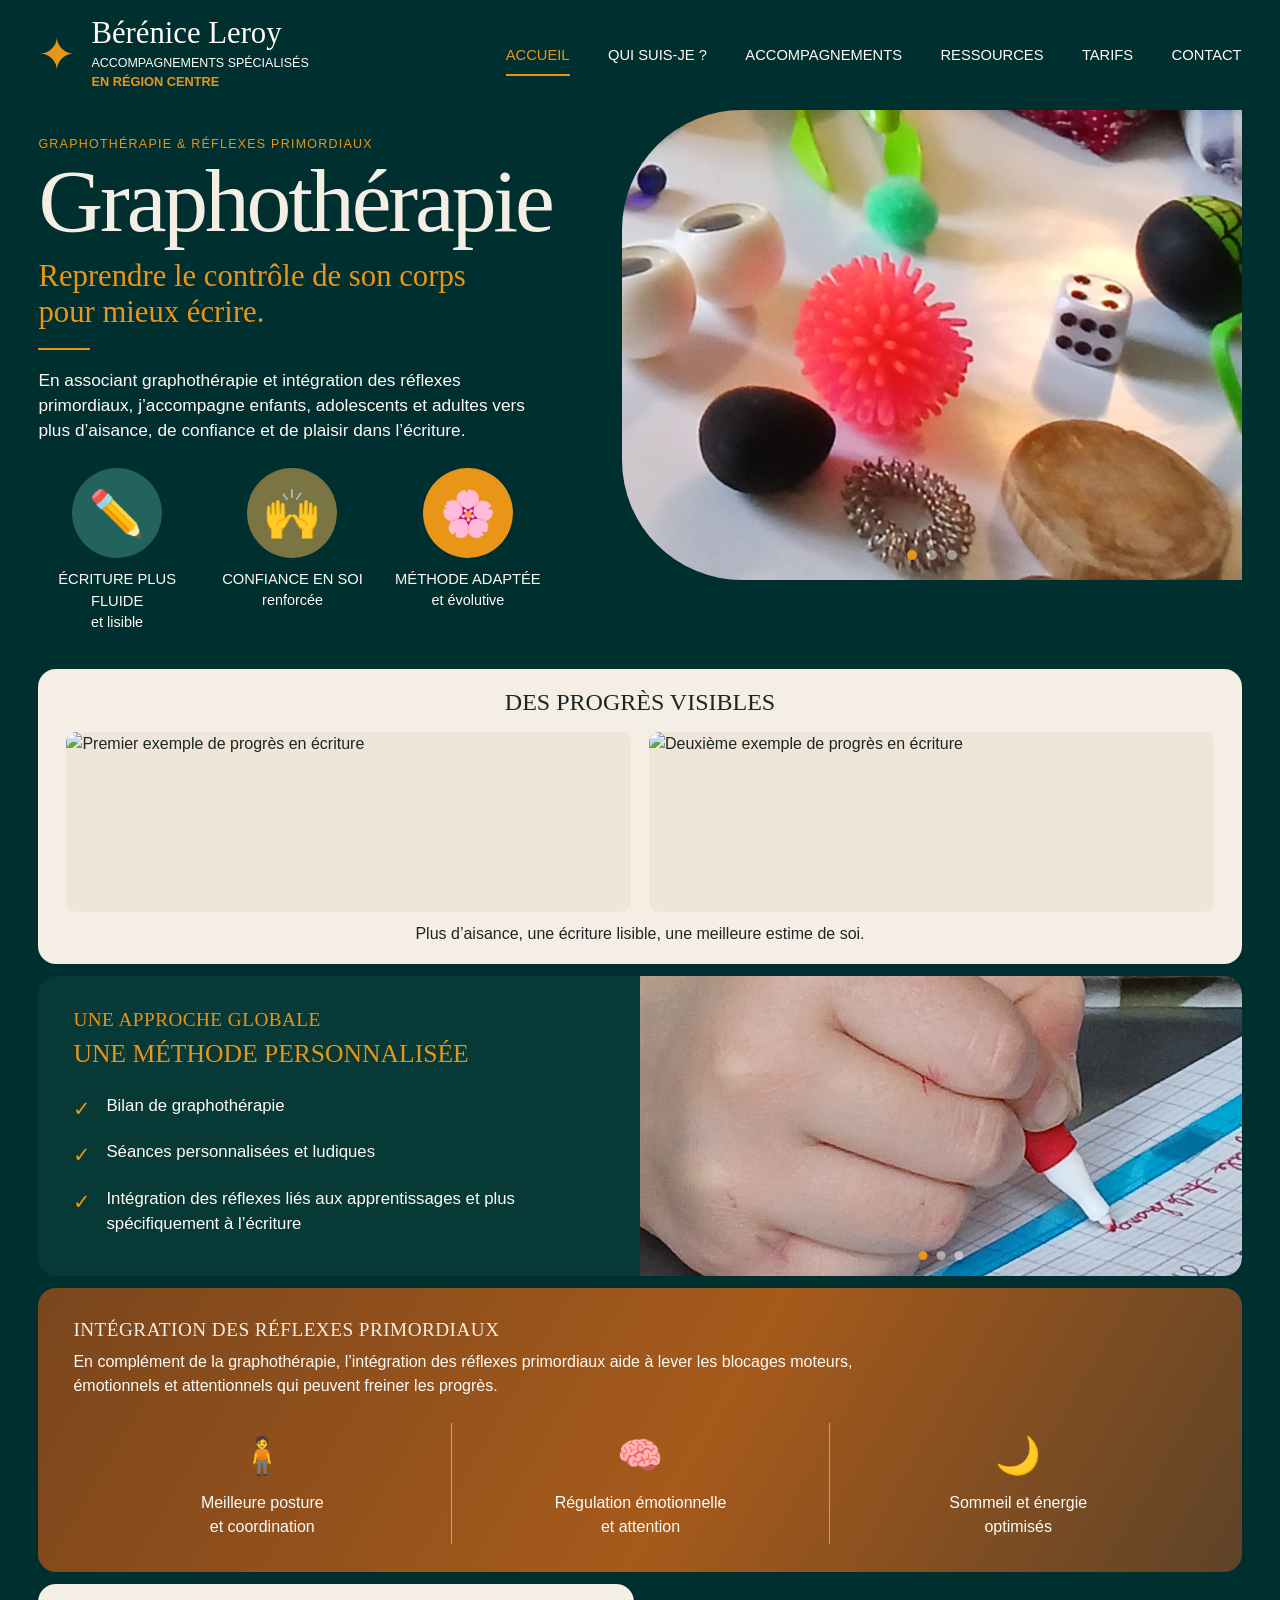
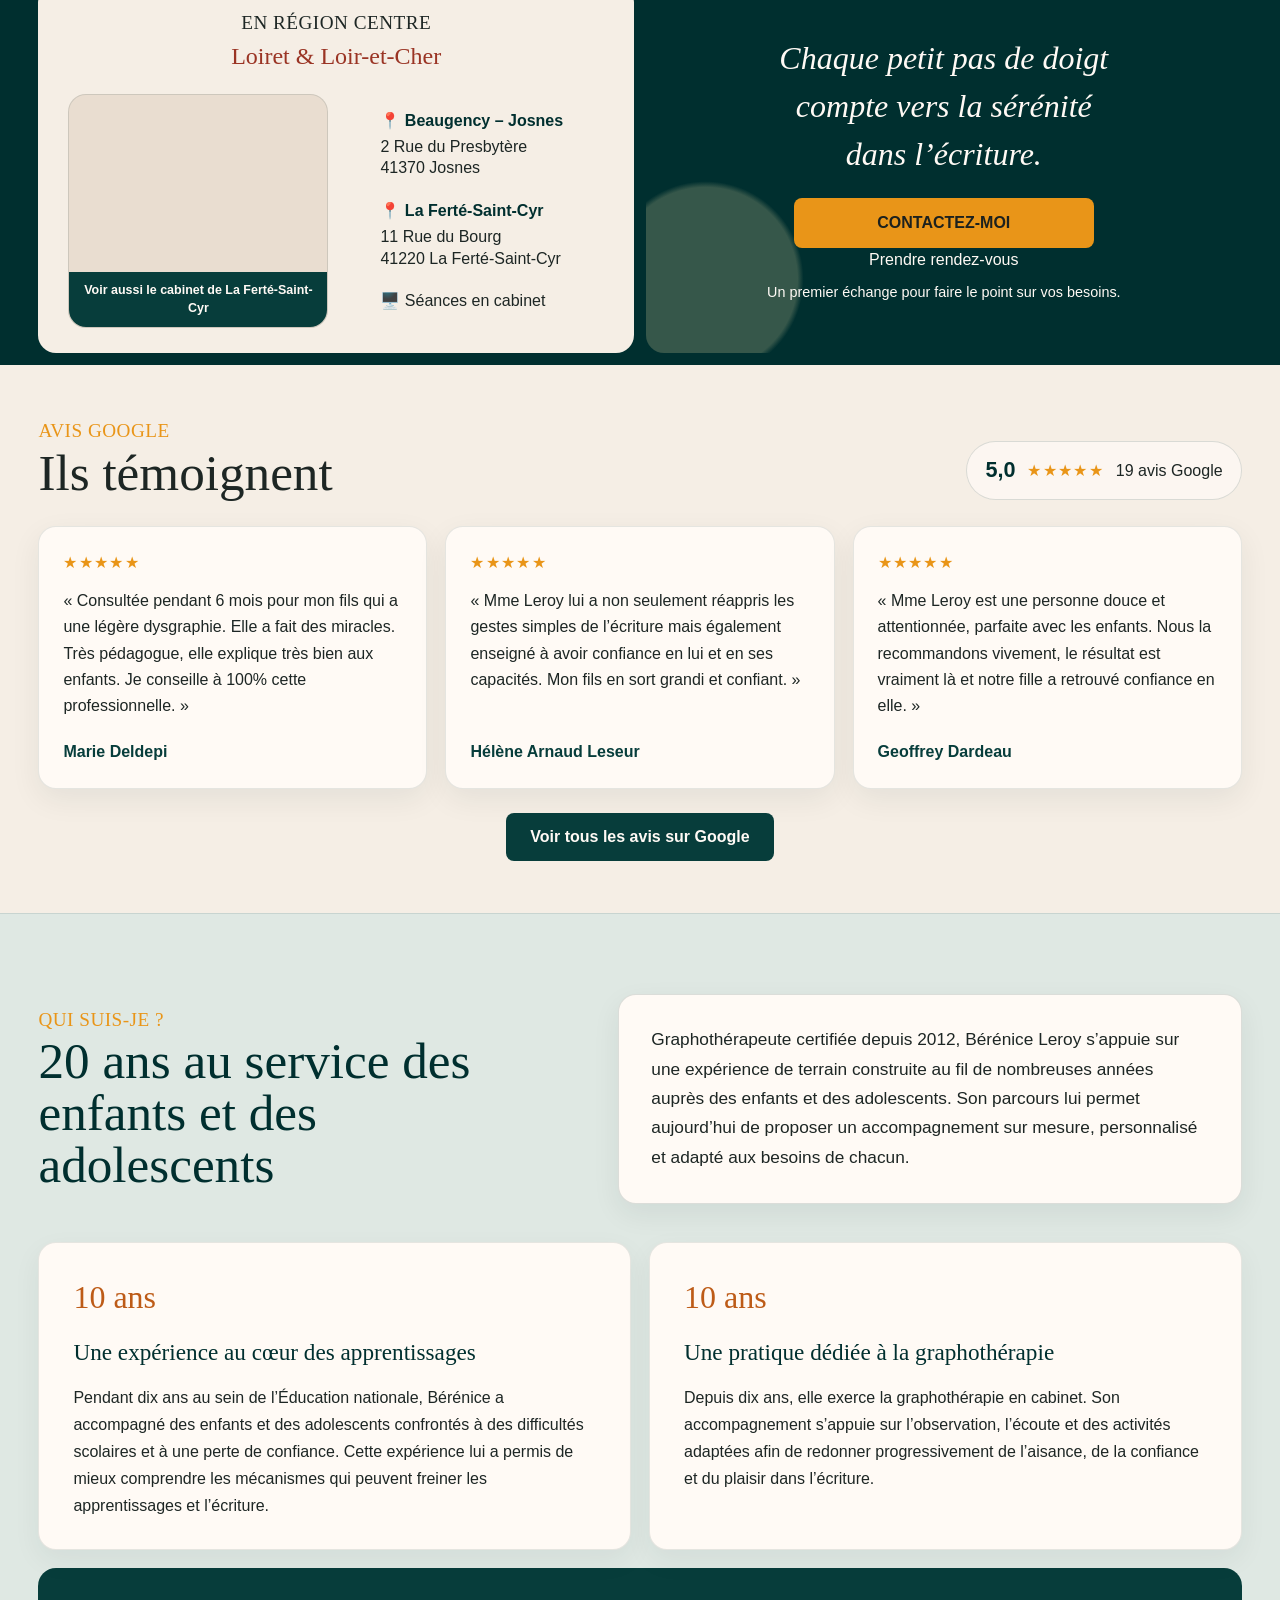
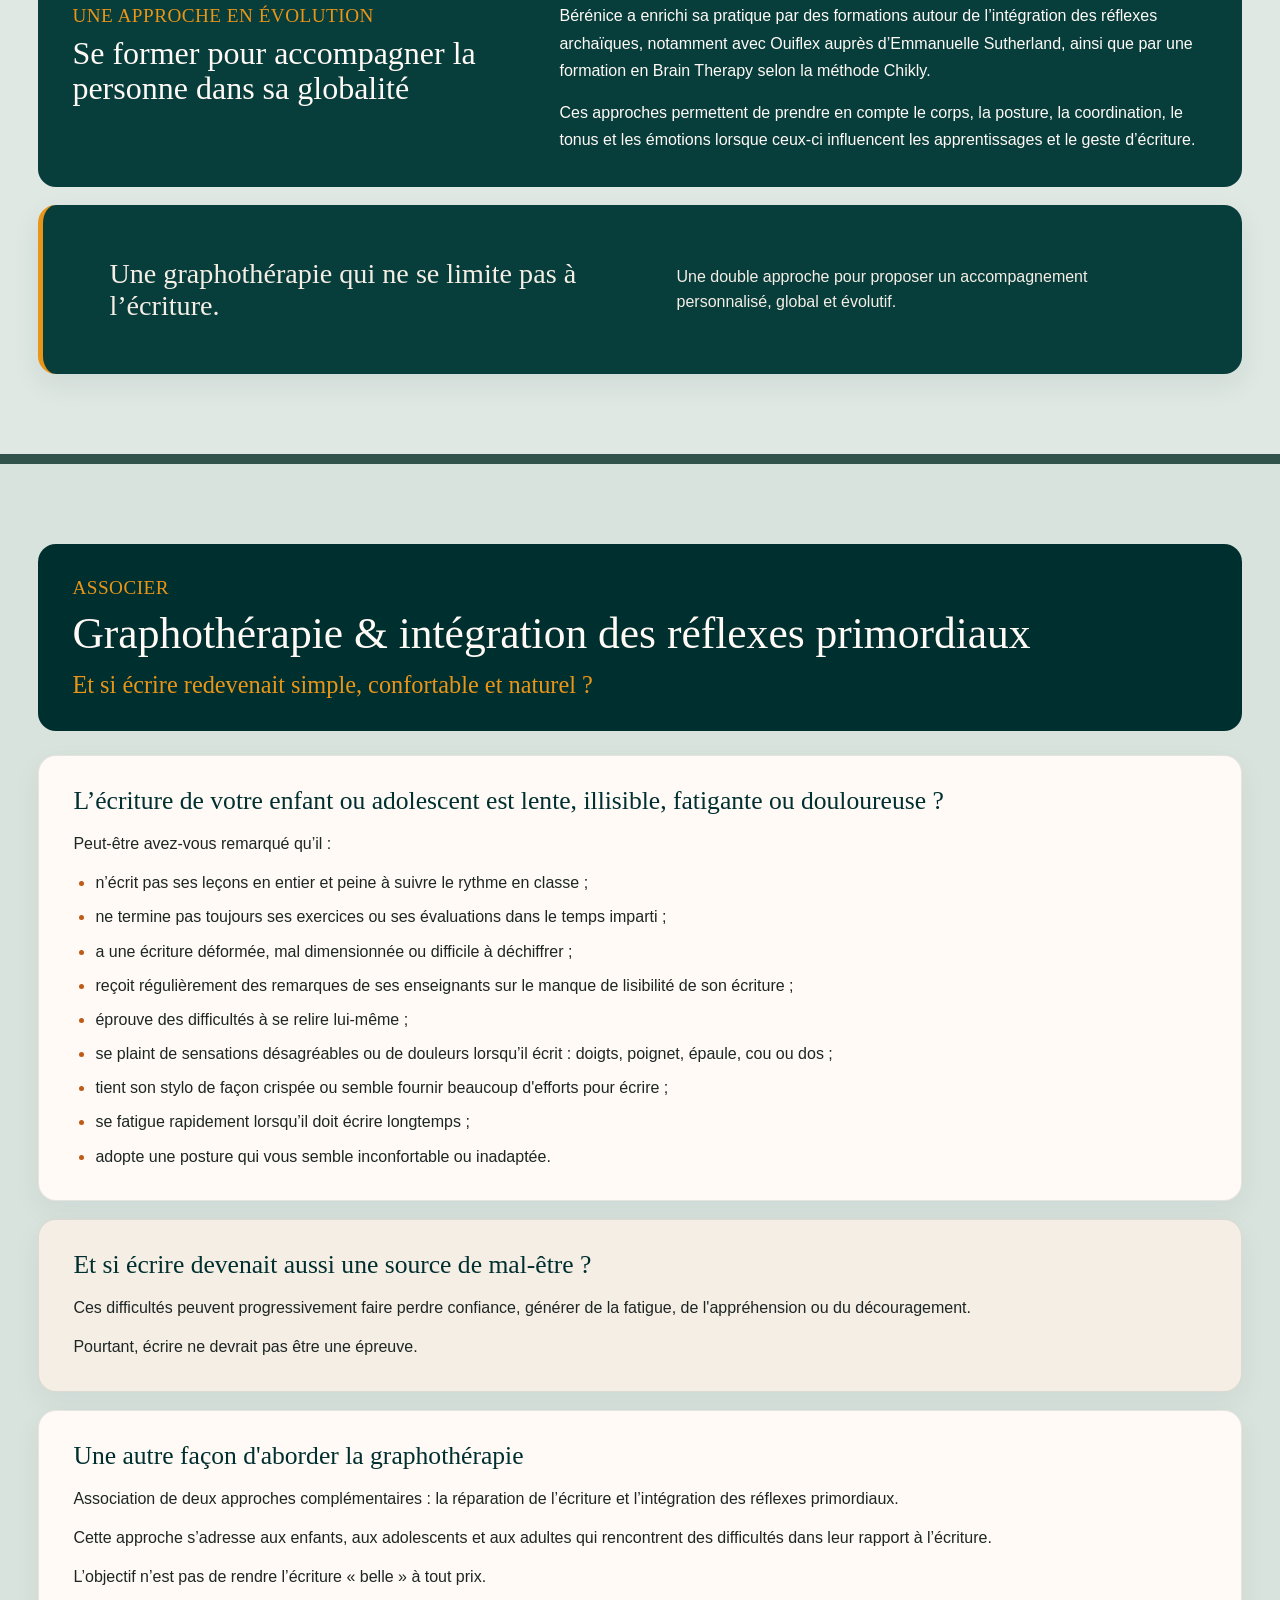
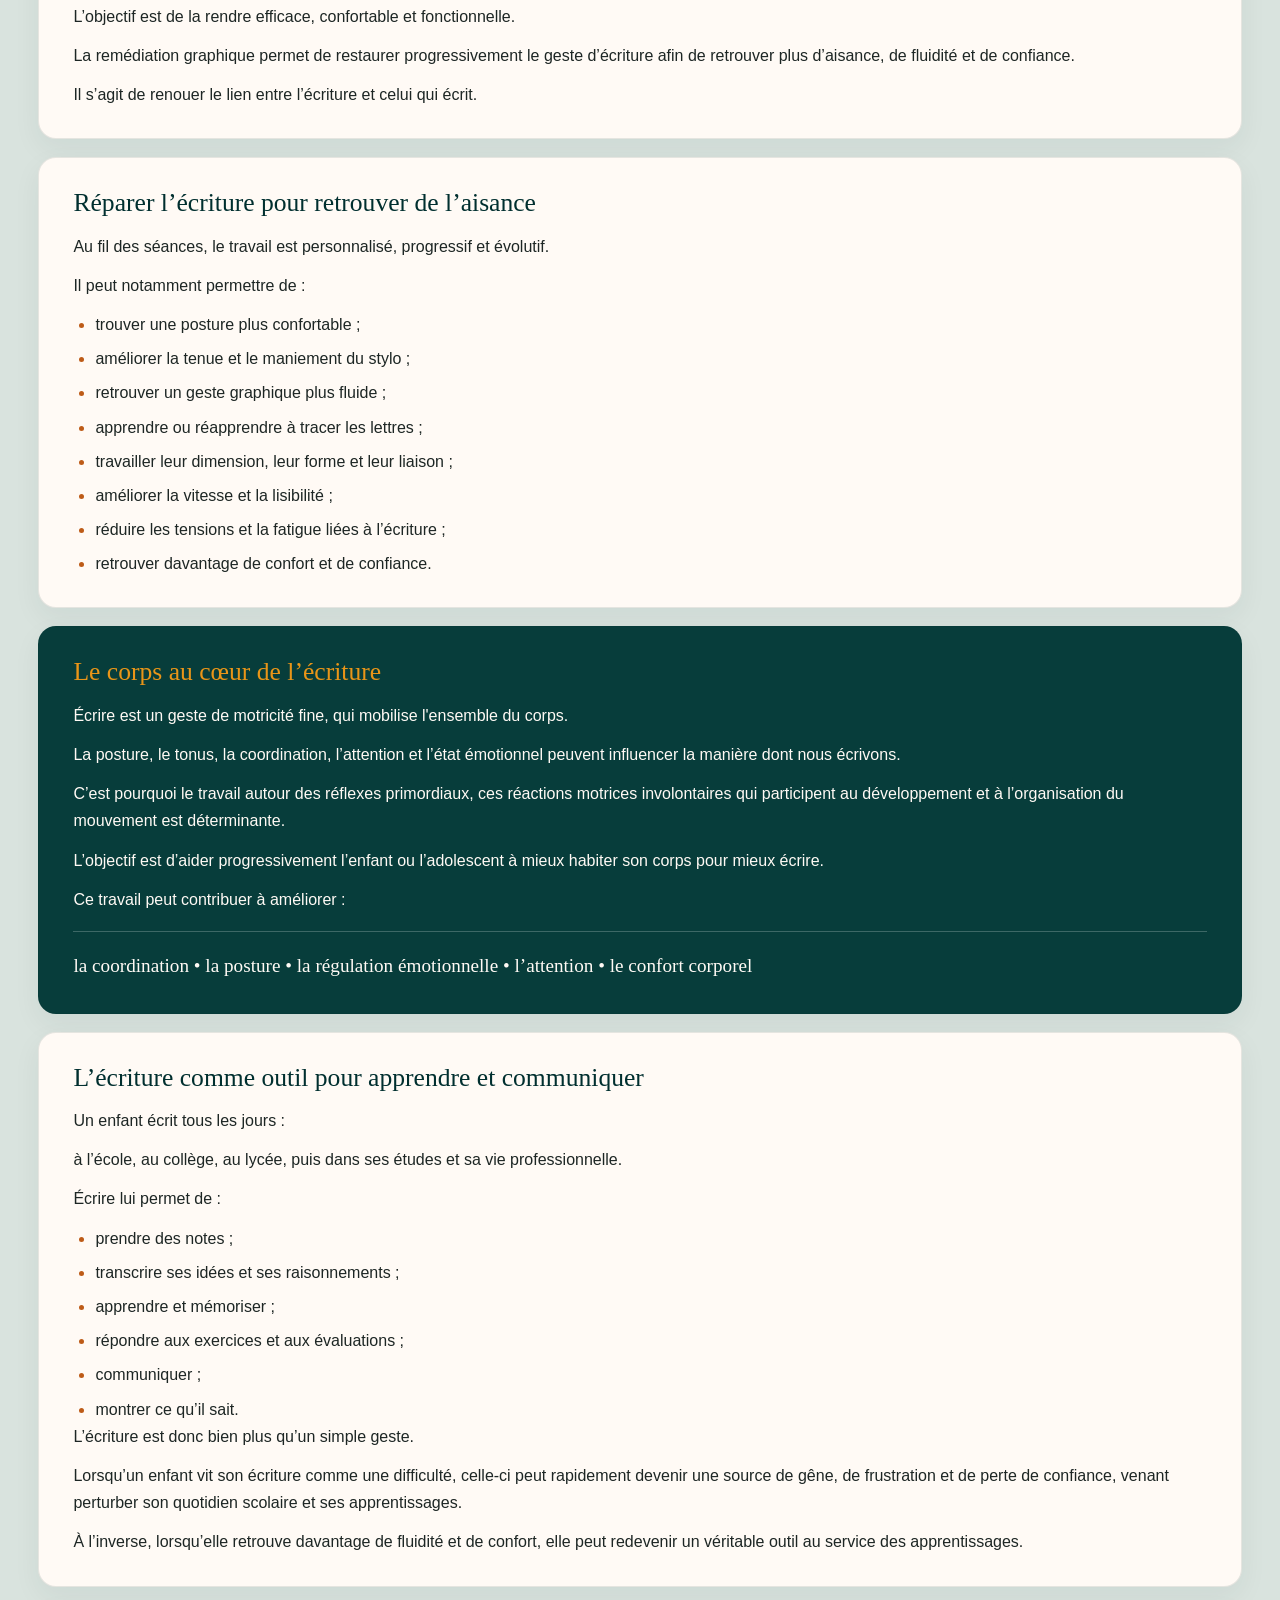
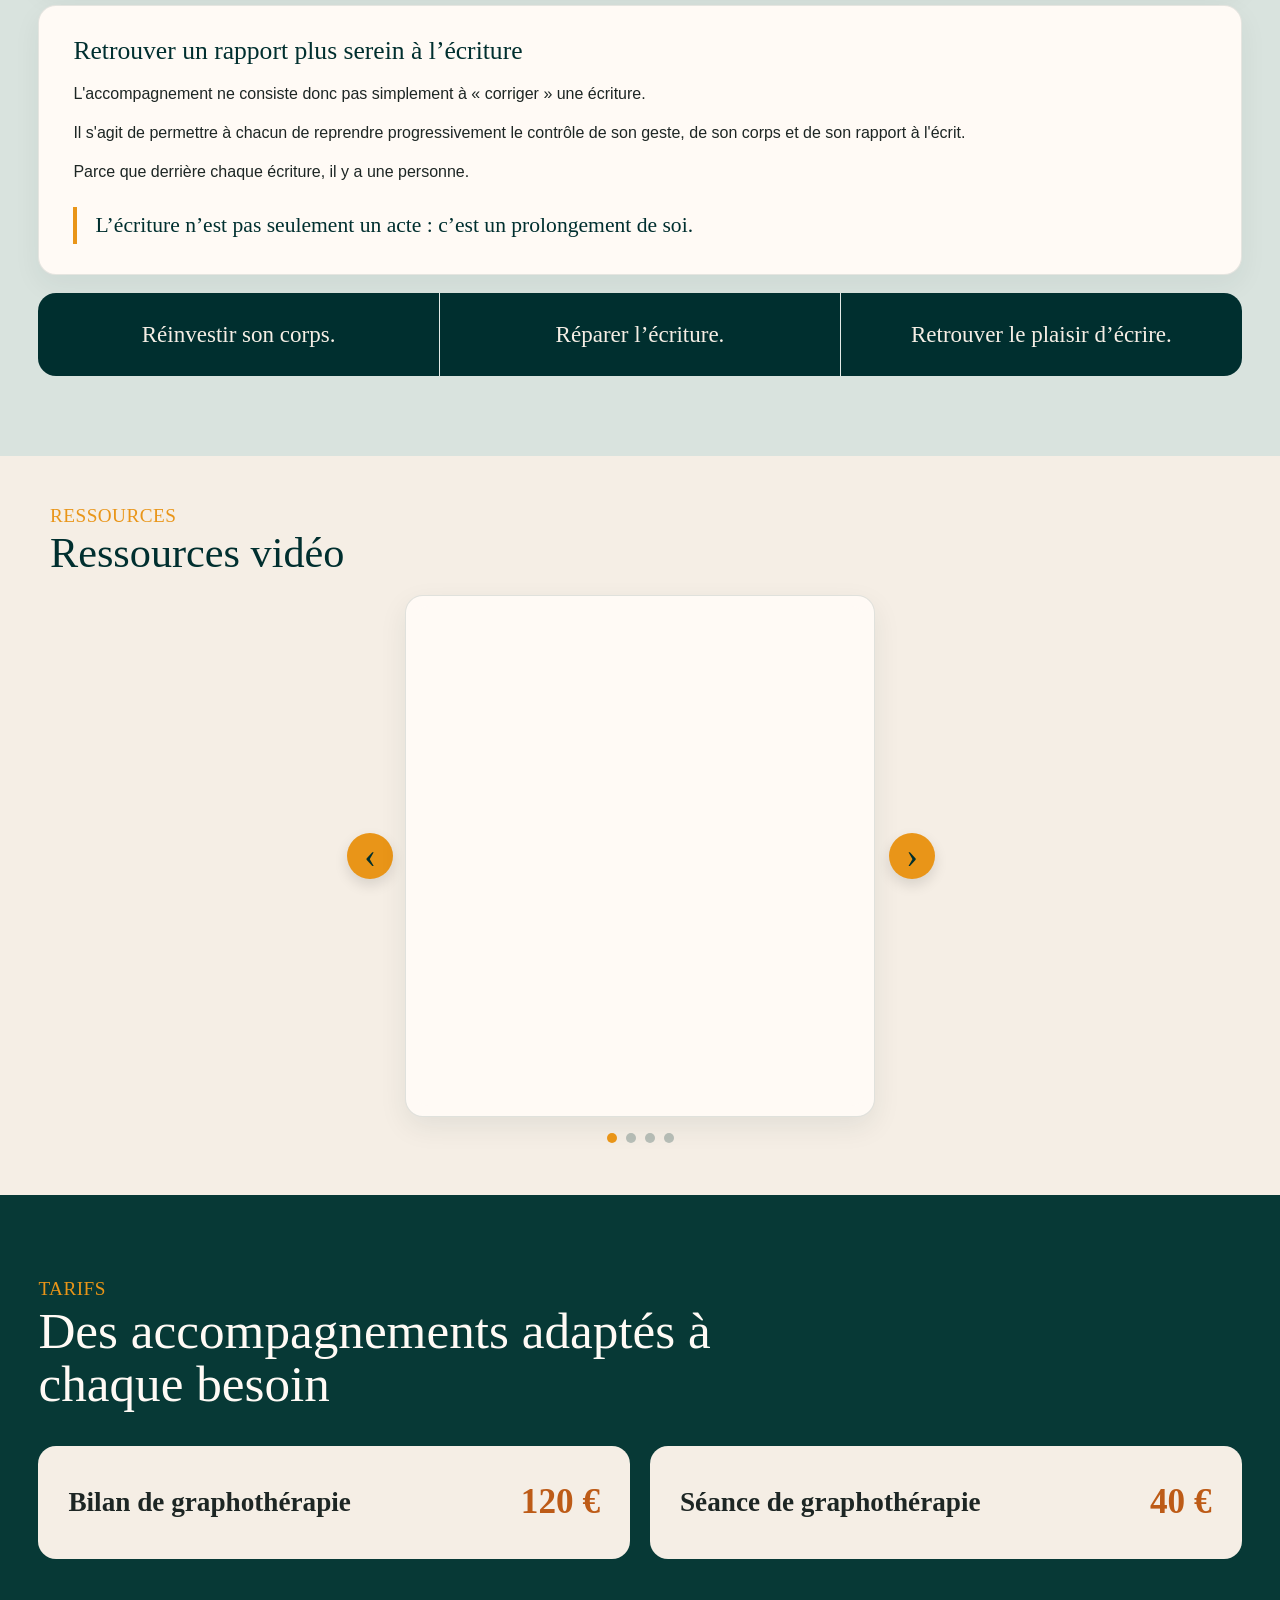
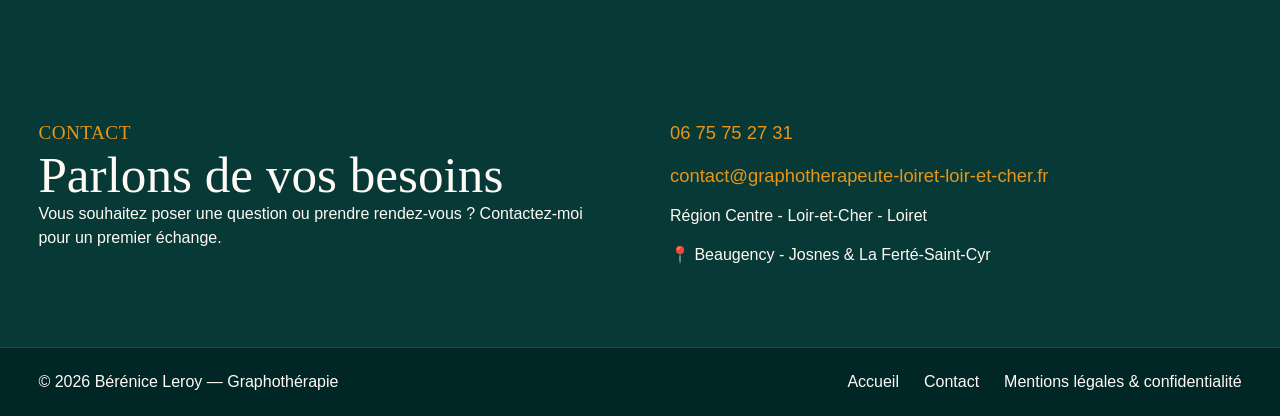
==== commit 6dce0068: "MEP RGPD & autres mentions legales" ====
--- a/index.html
+++ b/index.html
@@ -601,6 +601,7 @@
       <nav aria-label="Navigation secondaire">
         <a href="#accueil">Accueil</a>
         <a href="#contact">Contact</a>
+        <a href="mentions-legales.html">Mentions légales &amp; confidentialité</a>
       </nav>
 
     </div>
--- a/css/style.css
+++ b/css/style.css
@@ -2208,3 +2208,25 @@
 }
 /* === FIN IPAD UNIQUEMENT === */
 
+
+
+/* =========================================================
+   MENTIONS LÉGALES ET CONFIDENTIALITÉ — page dédiée
+   ========================================================= */
+/* Styles limités à cette page pour ne pas modifier le site existant. */
+.legal-page { background: #f5efe6; color: #202b29; min-height: 75vh; padding: 54px 20px 78px; }
+.legal-wrap { max-width: 940px; margin: 0 auto; }
+.legal-back { display: inline-block; margin-bottom: 26px; color: #164c44; font-weight: 700; text-decoration: underline; text-underline-offset: 3px; }
+.legal-page h1, .legal-page h2 { font-family: Georgia, 'Times New Roman', serif; line-height: 1.2; }
+.legal-page h1 { font-size: clamp(2rem, 4vw, 3rem); margin: 0 0 12px; }
+.legal-page .legal-intro { font-size: 1.06rem; margin: 0 0 28px; }
+.legal-card { background: #fffdfa; border-radius: 15px; padding: clamp(20px, 4vw, 38px); margin: 20px 0; box-shadow: 0 2px 12px rgba(0,0,0,.05); }
+.legal-card h2 { font-size: clamp(1.5rem, 3vw, 2rem); color: #17423b; margin: 0 0 20px; }
+.legal-card h3 { font-size: 1.12rem; margin: 22px 0 7px; }
+.legal-card p, .legal-card li { line-height: 1.7; }
+.legal-card ul { padding-left: 23px; }
+.legal-card a { color: #165c52; text-decoration: underline; overflow-wrap: anywhere; }
+.legal-card address { font-style: normal; line-height: 1.7; }
+.legal-muted { color: #505b57; font-size: .94rem; }
+.legal-page .legal-footer { border-top: 1px solid #c6c9c2; padding-top: 18px; margin-top: 32px; }
+@media (max-width: 600px) { .legal-page { padding-top: 30px; } }
